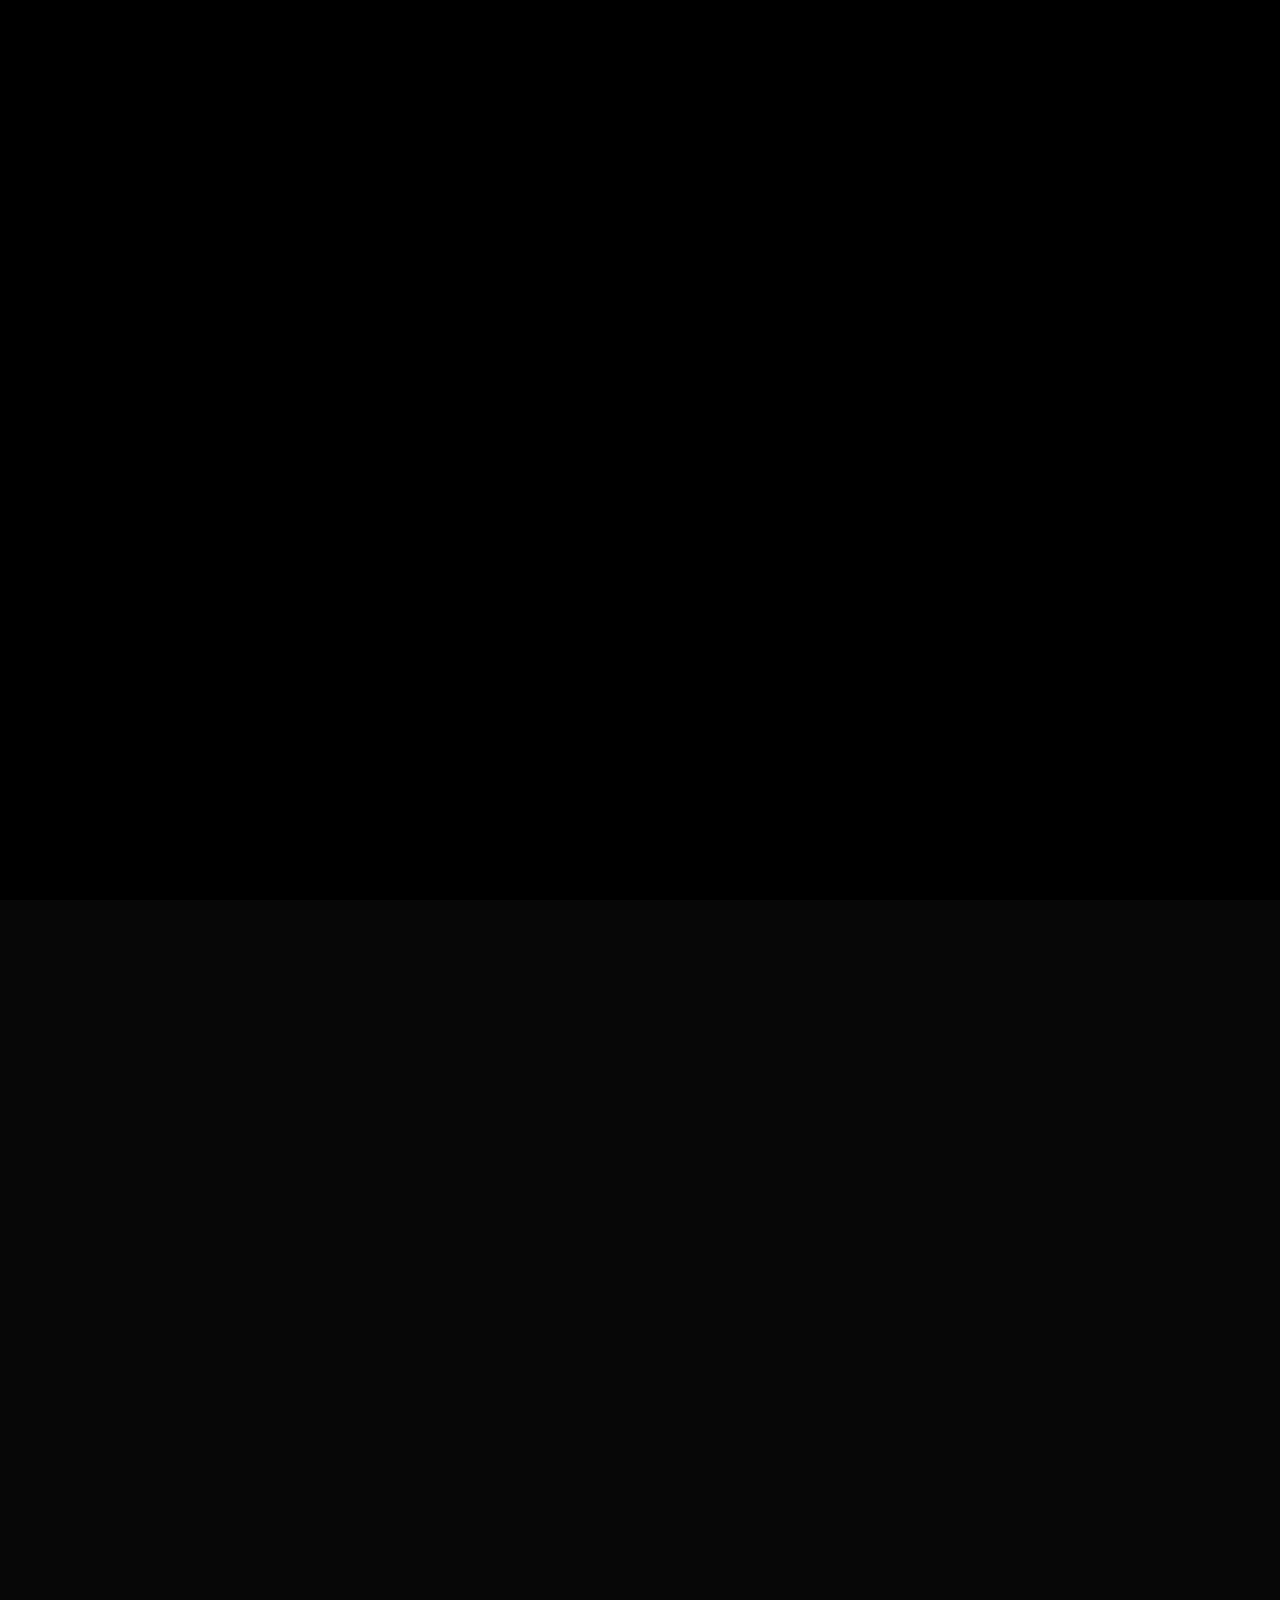
==== index.html @ 519dfe61 "Files Upload" ====
<!DOCTYPE html>
<html lang="en">

<head>
    <!-- META -->
    <meta charset="utf-8">
    <meta http-equiv="X-UA-Compatible" content="IE=edge">
    <meta name="viewport" content="width=device-width, initial-scale=1">
    <meta name="description" content="Wize - Creative Portfolio Showcase Template">
    <meta name="keywords" content="personal, portfolio new, html, one page, bootstrap, new html template, design, creative, onepage, clean, modern">
    <meta name="author" content="Tanvir Hossain">
    <!-- PAGE TITLE -->
    <title>Wize - Creative Personal Portfolio</title>
    <!-- FAVICON ICON -->
    <link rel="shortcut icon" href="assets/images/favicon.png" type="image/x-icon" />
    <!-- ALL GOOGLE FONTS -->
    <link rel="preconnect" href="https://fonts.googleapis.com">
    <link rel="preconnect" href="https://fonts.gstatic.com" crossorigin>
    <link href="https://fonts.googleapis.com/css2?family=DM+Sans:ital,opsz,wght@0,9..40,100..1000;1,9..40,100..1000&display=swap" rel="stylesheet">
    <!-- BOOTSTRAP CSS -->
    <link rel="stylesheet" href="assets/css/bootstrap.min.css" />
    <!-- FONT AWESOME CSS -->
    <link rel="stylesheet" href="assets/fonts/remixicon.css" />
    <!-- MAGNIFIC CSS -->
    <link rel="stylesheet" href="assets/css/magnific-popup.css">
    <!-- NICE SELECT CSS -->
    <link rel="stylesheet" href="assets/css/nice-select.min.css" />
    <!-- ANIMATE CSS -->
    <link rel="stylesheet" href="assets/css/animate.min.css" />
    <!-- SLICK CSS -->
    <link rel="stylesheet" href="assets/css/slick.min.css" />
    <!-- SPACING CSS -->
    <link rel="stylesheet" href="assets/css/spacing.css" />
    <!-- MAIN STYLE CSS -->
    <link rel="stylesheet" href="assets/css/style.css" />
    <!-- RESPONSIVE CSS -->
    <link rel="stylesheet" href="assets/css/responsive.css">
    <!-- HTML5 shim and Respond.js IE8 support of HTML5 elements and media queries -->
    <!-- WARNING: Respond.js doesn't work if you view the page via file:// -->
    <!--[if lt IE 9]>
      <script src="https://oss.maxcdn.com/html5shiv/3.7.2/html5shiv.min.js"></script>
      <script src="https://oss.maxcdn.com/respond/1.4.2/respond.min.js"></script>
    <![endif]-->
</head>

<body>
    <!-- START PRELOADER AREA-->
    <div class="preloader">
        <svg viewbox="0 0 1000 1000" preserveaspectratio="none">
            <path id="preloaderSvg" d="M0,1005S175,995,500,995s500,5,500,5V0H0Z"></path>
        </svg>
        <div class="preloader-heading">
            <div class="load-text">
                <span>L</span>
                <span>o</span>
                <span>a</span>
                <span>d</span>
                <span>i</span>
                <span>n</span>
                <span>g</span>
            </div>
        </div>
    </div>
    <!-- END PRELOADER AREA -->
    <!-- START MAGIC CURSOR AND BALL AREA-->
    <div id="magic-cursor">
        <div id="ball"></div>
    </div>
    <div id="magic-cursor">
        <div id="ball"></div>
    </div>
    <!-- / END MAGIC CURSOR AND BALL AREA-->
    <!-- START MENU DESIGN AREA -->
    <header class="main-header">
        <div class="header-upper">
            <div class="container">
                <div class="header-inner d-flex align-items-center">
                    <!-- START LOGO DESIGN AREA -->
                    <div class="logo-outer">
                        <div class="logo">
                            <a href="index.html"><img src="assets/images/logos/logo.png" alt="Logo" title="Logo" /></a>
                        </div>
                    </div>
                    <!-- / END LOGO DESIGN AREA -->
                    <!-- START NAV DESIGN AREA -->
                    <div class="nav-outer clearfix mx-auto">
                        <!-- Main Menu -->
                        <nav class="main-menu navbar-expand-lg">
                            <div class="navbar-header">
                                <div class="mobile-logo">
                                    <a href="index.html">
                                        <img src="assets/images/logos/logo.png" alt="Logo" title="Logo" />
                                    </a>
                                </div>
                                <!-- Toggle Button -->
                                <button type="button" class="navbar-toggle" data-bs-toggle="collapse" data-bs-target=".navbar-collapse">
                                    <span class="icon-bar"></span>
                                    <span class="icon-bar"></span>
                                    <span class="icon-bar"></span>
                                </button>
                            </div>
                            <div class="navbar-collapse collapse">
                                <ul class="navigation clearfix">
                                    <li><a class="nav-link-click" href="index.html">Home</a></li>
                                    <li><a class="nav-link-click" href="about.html">about</a></li>
                                    <li><a class="nav-link-click" href="projects.html">Projects</a></li>
                                    <li><a class="nav-link-click" href="blog.html">blog</a></li>
                                    <li><a class="nav-link-click" href="contact.html">Contact</a></li>
                                </ul>
                            </div>
                        </nav>
                        <!-- / END NAV DESIGN AREA -->
                    </div>
                    <div class="about-social text-center">
                        <ul>
                            <li><a href=""><i class="ri-facebook-circle-fill"></i></a></li>
                            <li><a href=""><i class="ri-twitter-x-line"></i></a></li>
                            <li><a href=""><i class="ri-linkedin-fill"></i></a></li>
                            <li><a href=""><i class="ri-github-line"></i></a></li>
                        </ul>
                    </div>
                </div>
            </div>
        </div>
    </header>
    <!-- / END MENU DESIGN AREA -->
    <!-- START MENU DESIGN AREA -->
    <div id="smooth-wrapper">
        <div id="smooth-content">
            <main class="main-bg o-hidden">
                <!-- START HEADER DESIGN AREA -->
                <section id="home" class="main-hero-area">
                    <div class="container">
                        <div class="row align-items-center">
                            <div class="col-lg-4">
                                <div class="glitch">
                                    <img src="assets/images/about/me.jpg" alt="About Me" />
                                    <div class="glitch__layers">
                                        <div class="glitch__layer"></div>
                                        <div class="glitch__layer"></div>
                                        <div class="glitch__layer"></div>
                                    </div>
                                </div>
                            </div>
                            <div class="col-lg-8">
                                <!-- START HERO DESIGN AREA -->
                                <div class="hero-content wow fadeInUp delay-0-2s">
                                    <h1>I am product designer, indie maker, and digital nomad living in internet.</h1>
                                    <h2>Hi, i'm Stefeny i'm a freelance product designer with 12+ years of experience focusing on app interfaces. </h2>
                                    <div class="hero-btns">
                                        <a href="contact.html" class="theme-btn">Download CV <i class="ri-download-line"></i></a>
                                    </div>
                                </div>
                                <!-- / END HERO DESIGN AREA -->
                            </div>
                        </div>
                    </div>
                </section>
                <!-- / END HEADER DESIGN AREA -->
                <!-- START PORTFOLIO DESIGN AREA -->
                <div class="projects-area" id="portfolio">
                    <div class="custom-icon">
                        <img src="assets/images/custom/work-scribble.svg" alt="custom">
                    </div>
                    <div class="container-fluid">
                        <div class="row g-4 portfolio-grid">
                            <!-- START SINGLE PORTFOLIO DESIGN AREA -->
                            <div class="col-md-6 col-xl-6 portfolio-item category-1">
                                <a href="assets/images/projects/work1.jpg" class="work-popup">
                                    <div class="portfolio-box">
                                        <!-- Image -->
                                        <img src="assets/images/projects/work1.jpg" alt="" data-rjs="2">
                                        <!-- Category -->
                                        <span class="portfolio-category">Branding</span>
                                        <!-- Caption -->
                                        <div class="portfolio-caption">
                                            <h1>Glasses of Cocktail</h1>
                                        </div>
                                    </div>
                                </a>
                            </div>
                            <!-- // END SINGLE PORTFOLIO DESIGN AREA -->
                            <!-- START SINGLE PORTFOLIO DESIGN AREA -->
                            <div class="col-md-6 col-xl-6 portfolio-item category-2">
                                <a href="single-project.html">
                                    <div class="portfolio-box">
                                        <!-- Image -->
                                        <img src="assets/images/projects/work2.jpg" alt="" data-rjs="2">
                                        <!-- Category -->
                                        <span class="portfolio-category">Mockup</span>
                                        <!-- Caption -->
                                        <div class="portfolio-caption">
                                            <h1>A Branch with Flowers</h1>
                                        </div>
                                    </div>
                                </a>
                            </div>
                            <!-- // END SINGLE PORTFOLIO DESIGN AREA -->
                            <!-- START SINGLE PORTFOLIO DESIGN AREA -->
                            <div class="col-md-6 col-xl-4 portfolio-item category-2">
                                <a href="https://www.youtube.com/watch?v=qZEPs3vmYB4" class="popup-youtube">
                                    <div class="portfolio-box">
                                        <!-- Image -->
                                        <img src="assets/images/projects/work3.jpg" alt="" data-rjs="2">
                                        <!-- Category -->
                                        <span class="portfolio-category">Video</span>
                                        <!-- Caption -->
                                        <div class="portfolio-caption">
                                            <h1>Orange Rose Flower</h1>
                                        </div>
                                    </div>
                                </a>
                            </div>
                            <!-- // END SINGLE PORTFOLIO DESIGN AREA -->
                            <!-- START SINGLE PORTFOLIO DESIGN AREA -->
                            <div class="col-md-6 col-xl-4 portfolio-item category-1">
                                <a href="assets/images/projects/work4.jpg" class="work-popup">
                                    <div class="portfolio-box">
                                        <!-- Image -->
                                        <img src="assets/images/projects/work4.jpg" alt="" data-rjs="2">
                                        <!-- Category -->
                                        <span class="portfolio-category">Branding</span>
                                        <!-- Caption -->
                                        <div class="portfolio-caption">
                                            <h1>Green Plant on a Desk</h1>
                                        </div>
                                    </div>
                                </a>
                            </div>
                            <!-- // END SINGLE PORTFOLIO DESIGN AREA -->
                            <!-- START SINGLE PORTFOLIO DESIGN AREA -->
                            <div class="col-md-6 col-xl-4 portfolio-item category-2">
                                <a href="assets/images/projects/work5.jpg" class="work-popup">
                                    <div class="portfolio-box">
                                        <!-- Image -->
                                        <img src="assets/images/projects/work5.jpg" alt="" data-rjs="2">
                                        <!-- Category -->
                                        <span class="portfolio-category">Mockup</span>
                                        <!-- Caption -->
                                        <div class="portfolio-caption">
                                            <h1>Orange Rose Flower</h1>
                                        </div>
                                    </div>
                                </a>
                            </div>
                            <!-- // END SINGLE PORTFOLIO DESIGN AREA -->
                        </div>
                    </div>
                </div>
                <!-- // END PORTFOLIO DESIGN AREA -->
                <!-- START COMPANY DESIGN AREA -->
                <div class="company-design-area">
                    <div class="container">
                        <div class="row">
                            <div class="col-lg-12">
                                <h2>Company I Worked With</h2>
                                <div class="company-list">
                                    <div class="scroller" data-direction="left" data-speed="slow">
                                        <div class="scroller__inner">
                                            <img src="assets/images/client-logos/partner1.png" alt="" />
                                            <img src="assets/images/client-logos/partner2.png" alt="" />
                                            <img src="assets/images/client-logos/partner3.png" alt="" />
                                            <img src="assets/images/client-logos/partner4.png" alt="" />
                                            <img src="assets/images/client-logos/partner5.png" alt="" />
                                            <img src="assets/images/client-logos/partner1.png" alt="" />
                                        </div>
                                    </div>
                                </div>
                            </div>
                        </div>
                    </div>
                </div>
                <!-- // END COMPANY DESIGN AREA -->
                <!-- START CALL TO ACTION DESIGN AREA -->
                <section class="call-to-action-area">
                    <div class="container">
                        <div class="row">
                            <!-- START ABOUT TEXT DESIGN AREA -->
                            <div class="col-lg-12">
                                <div class="call-to-action-part wow fadeInUp delay-0-2s text-center">
                                    <h2>Are You Ready to kickstart your project?</h2>
                                    <p>Reach out and let's make it happen ✨. I'm also available for full-time or Part-time opportunities to push the boundaries of design and deliver exceptional work.</p>
                                    <div class="hero-btns">
                                        <a href="contact.html" class="theme-btn call-to-action-button">Let's Talk <i class="ri-download-line"></i></a>
                                    </div>
                                </div>
                            </div>
                            <!-- / END ABOUT TEXT DESIGN AREA -->
                        </div>
                    </div>
                </section>
                <!--  // END CALL TO ACTION DESIGN AREA -->
                <!-- START FOOTER DESIGN AREA -->
                <footer class="main-footer">
                    <div class="footer-bottom pt-50 pb-40">
                        <div class="container">
                            <div class="row">
                                <div class="col-lg-12 text-center">
                                    <div class="copyright-text">
                                        <p>
                                            &copy;Copyright <a href="index.html">Wize</a> All
                                            Rights Reserved.
                                        </p>
                                    </div>
                                </div>
                            </div>
                        </div>
                    </div>
                </footer>
            </main>
        </div>
    </div>
    <!-- / END FOOTER DESIGN AREA -->
    <!-- START SCROOL UP DESIGN AREA -->
    <div class="progress-wrap cursor-pointer">
        <i class="ri-arrow-up-s-line"></i>
        <svg class="progress-circle svg-content" width="100%" height="100%" viewBox="-1 -1 102 102">
            <path d="M50,1 a49,49 0 0,1 0,98 a49,49 0 0,1 0,-98" />
        </svg>
    </div>
    <!-- / END SCROOL UP DESIGN AREA -->
    <!-- JQUERY JS -->
    <script src="assets/js/jquery-3.6.0.min.js"></script>
    <!-- BOOTSTRAP JS-->
    <script src="assets/js/bootstrap.min.js"></script>
    <!-- APPEAR JS -->
    <script src="assets/js/appear.min.js"></script>
    <!-- MAGNIFICANT JS -->
    <script src="assets/js/jquery.magnific-popup.min.js"></script>
    <!-- SLICK JS-->
    <script src="assets/js/slick.min.js"></script>
    <!-- GSAP AND LOCOMOTIV JS-->
    <script src="assets/js/gsap.min.js"></script>
    <script src="assets/js/ScrollSmoother.min.js"></script>
    <script src="assets/js/ScrollTrigger.min.js"></script>
    <script src="assets/js/smoother-script.js"></script>
    <!-- NICE SELECT JS-->
    <script src="assets/js/jquery.nice-select.min.js"></script>
    <!-- IMAGE LOADER JS-->
    <script src="assets/js/imagesloaded.pkgd.min.js"></script>
    <!-- ISOTOPE JS-->
    <script src="assets/js/isotope.pkgd.min.js"></script>
    <!--  WOW ANIMATION JS-->
    <script src="assets/js/wow.min.js"></script>
    <!-- SCRIPT JS-->
    <script src="assets/js/script.js"></script>
</body>

</html>
---- assets/css/spacing.css ----
/*
* ----------------------------------------------------------------------------------------
Author       : Hridoy
Template Name: Liam - Creative Portfolio Showcase Template
Version      : 1.0                                          
* ----------------------------------------------------------------------------------------
*/
/*
* ----------------------------------------------------------------------------------------
*PADDING MARGIN
* ----------------------------------------------------------------------------------------
*/
.p-5 {
    padding: 5px !important;
}

.p-10 {
    padding: 10px;
}

.p-15 {
    padding: 15px;
}

.p-20 {
    padding: 20px;
}

.p-25 {
    padding: 25px;
}

.p-30 {
    padding: 30px;
}

.p-35 {
    padding: 35px;
}

.p-40 {
    padding: 40px;
}

.p-45 {
    padding: 45px;
}

.p-50 {
    padding: 50px;
}

.p-55 {
    padding: 55px;
}

.p-60 {
    padding: 60px;
}

.p-65 {
    padding: 65px;
}

.p-70 {
    padding: 70px;
}

.p-75 {
    padding: 75px;
}

.p-80 {
    padding: 80px;
}

.p-85 {
    padding: 85px;
}

.p-90 {
    padding: 90px;
}

.p-95 {
    padding: 95px;
}

.p-100 {
    padding: 100px;
}

.p-105 {
    padding: 105px;
}

.p-110 {
    padding: 110px;
}

.p-115 {
    padding: 115px;
}

.p-120 {
    padding: 120px;
}

.p-125 {
    padding: 125px;
}

.p-130 {
    padding: 130px;
}

.p-135 {
    padding: 135px;
}

.p-140 {
    padding: 140px;
}

.p-145 {
    padding: 145px;
}

.p-150 {
    padding: 150px;
}

.p-155 {
    padding: 155px;
}

.p-160 {
    padding: 160px;
}

.p-165 {
    padding: 165px;
}

.p-170 {
    padding: 170px;
}

.p-175 {
    padding: 175px;
}

.p-180 {
    padding: 180px;
}

.p-185 {
    padding: 185px;
}

.p-190 {
    padding: 190px;
}

.p-195 {
    padding: 195px;
}

.p-200 {
    padding: 200px;
}

.p-205 {
    padding: 205px;
}

.p-210 {
    padding: 210px;
}

.p-215 {
    padding: 215px;
}

.p-220 {
    padding: 220px;
}

.p-225 {
    padding: 225px;
}

.p-230 {
    padding: 230px;
}

.p-235 {
    padding: 235px;
}

.p-240 {
    padding: 240px;
}

.p-245 {
    padding: 245px;
}

.p-250 {
    padding: 250px;
}

/* Padding Top */
.pt-5,
.py-5 {
    padding-top: 5px !important;
}

.pt-10,
.py-10 {
    padding-top: 10px;
}

.pt-15,
.py-15 {
    padding-top: 15px;
}

.pt-20,
.py-20 {
    padding-top: 20px;
}

.pt-25,
.py-25 {
    padding-top: 25px;
}

.pt-30,
.py-30 {
    padding-top: 30px;
}

.pt-35,
.py-35 {
    padding-top: 35px;
}

.pt-40,
.py-40 {
    padding-top: 40px;
}

.pt-45,
.py-45 {
    padding-top: 45px;
}

.pt-50,
.py-50 {
    padding-top: 50px;
}

.pt-55,
.py-55 {
    padding-top: 55px;
}

.pt-60,
.py-60 {
    padding-top: 60px;
}

.pt-65,
.py-65 {
    padding-top: 65px;
}

.pt-70,
.py-70 {
    padding-top: 70px;
}

.pt-75,
.py-75 {
    padding-top: 75px;
}

.pt-80,
.py-80 {
    padding-top: 80px;
}

.pt-85,
.py-85 {
    padding-top: 85px;
}

.pt-90,
.py-90 {
    padding-top: 90px;
}

.pt-95,
.py-95 {
    padding-top: 95px;
}

.pt-100,
.py-100 {
    padding-top: 100px;
}

.pt-105,
.py-105 {
    padding-top: 105px;
}

.pt-110,
.py-110 {
    padding-top: 110px;
}

.pt-115,
.py-115 {
    padding-top: 115px;
}

.pt-120,
.py-120 {
    padding-top: 120px;
}

.pt-125,
.py-125 {
    padding-top: 125px;
}

.pt-130,
.py-130 {
    padding-top: 130px;
}

.pt-135,
.py-135 {
    padding-top: 135px;
}

.pt-140,
.py-140 {
    padding-top: 140px;
}

.pt-145,
.py-145 {
    padding-top: 145px;
}

.pt-150,
.py-150 {
    padding-top: 150px;
}

.pt-155,
.py-155 {
    padding-top: 155px;
}

.pt-160,
.py-160 {
    padding-top: 160px;
}

.pt-165,
.py-165 {
    padding-top: 165px;
}

.pt-170,
.py-170 {
    padding-top: 170px;
}

.pt-175,
.py-175 {
    padding-top: 175px;
}

.pt-180,
.py-180 {
    padding-top: 180px;
}

.pt-185,
.py-185 {
    padding-top: 185px;
}

.pt-190,
.py-190 {
    padding-top: 190px;
}

.pt-195,
.py-195 {
    padding-top: 195px;
}

.pt-200,
.py-200 {
    padding-top: 200px;
}

.pt-205,
.py-205 {
    padding-top: 205px;
}

.pt-210,
.py-210 {
    padding-top: 210px;
}

.pt-215,
.py-215 {
    padding-top: 215px;
}

.pt-220,
.py-220 {
    padding-top: 220px;
}

.pt-225,
.py-225 {
    padding-top: 225px;
}

.pt-230,
.py-230 {
    padding-top: 230px;
}

.pt-235,
.py-235 {
    padding-top: 235px;
}

.pt-240,
.py-240 {
    padding-top: 240px;
}

.pt-245,
.py-245 {
    padding-top: 245px;
}

.pt-250,
.py-250 {
    padding-top: 250px;
}

/* Padding Bottom */
.pb-5,
.py-5 {
    padding-bottom: 5px !important;
}

.pb-10,
.py-10 {
    padding-bottom: 10px;
}

.pb-15,
.py-15 {
    padding-bottom: 15px;
}

.pb-20,
.py-20 {
    padding-bottom: 20px;
}

.pb-25,
.py-25 {
    padding-bottom: 25px;
}

.pb-30,
.py-30 {
    padding-bottom: 30px;
}

.pb-35,
.py-35 {
    padding-bottom: 35px;
}

.pb-40,
.py-40 {
    padding-bottom: 40px;
}

.pb-45,
.py-45 {
    padding-bottom: 45px;
}

.pb-50,
.py-50 {
    padding-bottom: 50px;
}

.pb-55,
.py-55 {
    padding-bottom: 55px;
}

.pb-60,
.py-60 {
    padding-bottom: 60px;
}

.pb-65,
.py-65 {
    padding-bottom: 65px;
}

.pb-70,
.py-70 {
    padding-bottom: 70px;
}

.pb-75,
.py-75 {
    padding-bottom: 75px;
}

.pb-80,
.py-80 {
    padding-bottom: 80px;
}

.pb-85,
.py-85 {
    padding-bottom: 85px;
}

.pb-90,
.py-90 {
    padding-bottom: 90px;
}

.pb-95,
.py-95 {
    padding-bottom: 95px;
}

.pb-100,
.py-100 {
    padding-bottom: 100px;
}

.pb-105,
.py-105 {
    padding-bottom: 105px;
}

.pb-110,
.py-110 {
    padding-bottom: 110px;
}

.pb-115,
.py-115 {
    padding-bottom: 115px;
}

.pb-120,
.py-120 {
    padding-bottom: 120px;
}

.pb-125,
.py-125 {
    padding-bottom: 125px;
}

.pb-130,
.py-130 {
    padding-bottom: 130px;
}

.pb-135,
.py-135 {
    padding-bottom: 135px;
}

.pb-140,
.py-140 {
    padding-bottom: 140px;
}

.pb-145,
.py-145 {
    padding-bottom: 145px;
}

.pb-150,
.py-150 {
    padding-bottom: 150px;
}

.pb-155,
.py-155 {
    padding-bottom: 155px;
}

.pb-160,
.py-160 {
    padding-bottom: 160px;
}

.pb-165,
.py-165 {
    padding-bottom: 165px;
}

.pb-170,
.py-170 {
    padding-bottom: 170px;
}

.pb-175,
.py-175 {
    padding-bottom: 175px;
}

.pb-180,
.py-180 {
    padding-bottom: 180px;
}

.pb-185,
.py-185 {
    padding-bottom: 185px;
}

.pb-190,
.py-190 {
    padding-bottom: 190px;
}

.pb-195,
.py-195 {
    padding-bottom: 195px;
}

.pb-200,
.py-200 {
    padding-bottom: 200px;
}

.pb-205,
.py-205 {
    padding-bottom: 205px;
}

.pb-210,
.py-210 {
    padding-bottom: 210px;
}

.pb-215,
.py-215 {
    padding-bottom: 215px;
}

.pb-220,
.py-220 {
    padding-bottom: 220px;
}

.pb-225,
.py-225 {
    padding-bottom: 225px;
}

.pb-230,
.py-230 {
    padding-bottom: 230px;
}

.pb-235,
.py-235 {
    padding-bottom: 235px;
}

.pb-240,
.py-240 {
    padding-bottom: 240px;
}

.pb-245,
.py-245 {
    padding-bottom: 245px;
}

.pb-250,
.py-250 {
    padding-bottom: 250px;
}

/* Margin Around */
.m-5 {
    margin: 5px !important;
}

.m-10 {
    margin: 10px;
}

.m-15 {
    margin: 15px;
}

.m-20 {
    margin: 20px;
}

.m-25 {
    margin: 25px;
}

.m-30 {
    margin: 30px;
}

.m-35 {
    margin: 35px;
}

.m-40 {
    margin: 40px;
}

.m-45 {
    margin: 45px;
}

.m-50 {
    margin: 50px;
}

.m-55 {
    margin: 55px;
}

.m-60 {
    margin: 60px;
}

.m-65 {
    margin: 65px;
}

.m-70 {
    margin: 70px;
}

.m-75 {
    margin: 75px;
}

.m-80 {
    margin: 80px;
}

.m-85 {
    margin: 85px;
}

.m-90 {
    margin: 90px;
}

.m-95 {
    margin: 95px;
}

.m-100 {
    margin: 100px;
}

.m-105 {
    margin: 105px;
}

.m-110 {
    margin: 110px;
}

.m-115 {
    margin: 115px;
}

.m-120 {
    margin: 120px;
}

.m-125 {
    margin: 125px;
}

.m-130 {
    margin: 130px;
}

.m-135 {
    margin: 135px;
}

.m-140 {
    margin: 140px;
}

.m-145 {
    margin: 145px;
}

.m-150 {
    margin: 150px;
}

.m-155 {
    margin: 155px;
}

.m-160 {
    margin: 160px;
}

.m-165 {
    margin: 165px;
}

.m-170 {
    margin: 170px;
}

.m-175 {
    margin: 175px;
}

.m-180 {
    margin: 180px;
}

.m-185 {
    margin: 185px;
}

.m-190 {
    margin: 190px;
}

.m-195 {
    margin: 195px;
}

.m-200 {
    margin: 200px;
}

.m-205 {
    margin: 205px;
}

.m-210 {
    margin: 210px;
}

.m-215 {
    margin: 215px;
}

.m-220 {
    margin: 220px;
}

.m-225 {
    margin: 225px;
}

.m-230 {
    margin: 230px;
}

.m-235 {
    margin: 235px;
}

.m-240 {
    margin: 240px;
}

.m-245 {
    margin: 245px;
}

.m-250 {
    margin: 250px;
}

/* Margin Top */
.mt-5,
.my-5 {
    margin-top: 5px !important;
}

.mt-10,
.my-10 {
    margin-top: 10px;
}

.mt-15,
.my-15 {
    margin-top: 15px;
}

.mt-20,
.my-20 {
    margin-top: 20px;
}

.mt-25,
.my-25 {
    margin-top: 25px;
}

.mt-30,
.my-30 {
    margin-top: 30px;
}

.mt-35,
.my-35 {
    margin-top: 35px;
}

.mt-40,
.my-40 {
    margin-top: 40px;
}

.mt-45,
.my-45 {
    margin-top: 45px;
}

.mt-50,
.my-50 {
    margin-top: 50px;
}

.mt-55,
.my-55 {
    margin-top: 55px;
}

.mt-60,
.my-60 {
    margin-top: 60px;
}

.mt-65,
.my-65 {
    margin-top: 65px;
}

.mt-70,
.my-70 {
    margin-top: 70px;
}

.mt-75,
.my-75 {
    margin-top: 75px;
}

.mt-80,
.my-80 {
    margin-top: 80px;
}

.mt-85,
.my-85 {
    margin-top: 85px;
}

.mt-90,
.my-90 {
    margin-top: 90px;
}

.mt-95,
.my-95 {
    margin-top: 95px;
}

.mt-100,
.my-100 {
    margin-top: 100px;
}

.mt-105,
.my-105 {
    margin-top: 105px;
}

.mt-110,
.my-110 {
    margin-top: 110px;
}

.mt-115,
.my-115 {
    margin-top: 115px;
}

.mt-120,
.my-120 {
    margin-top: 120px;
}

.mt-125,
.my-125 {
    margin-top: 125px;
}

.mt-130,
.my-130 {
    margin-top: 130px;
}

.mt-135,
.my-135 {
    margin-top: 135px;
}

.mt-140,
.my-140 {
    margin-top: 140px;
}

.mt-145,
.my-145 {
    margin-top: 145px;
}

.mt-150,
.my-150 {
    margin-top: 150px;
}

.mt-155,
.my-155 {
    margin-top: 155px;
}

.mt-160,
.my-160 {
    margin-top: 160px;
}

.mt-165,
.my-165 {
    margin-top: 165px;
}

.mt-170,
.my-170 {
    margin-top: 170px;
}

.mt-175,
.my-175 {
    margin-top: 175px;
}

.mt-180,
.my-180 {
    margin-top: 180px;
}

.mt-185,
.my-185 {
    margin-top: 185px;
}

.mt-190,
.my-190 {
    margin-top: 190px;
}

.mt-195,
.my-195 {
    margin-top: 195px;
}

.mt-200,
.my-200 {
    margin-top: 200px;
}

.mt-205,
.my-205 {
    margin-top: 205px;
}

.mt-210,
.my-210 {
    margin-top: 210px;
}

.mt-215,
.my-215 {
    margin-top: 215px;
}

.mt-220,
.my-220 {
    margin-top: 220px;
}

.mt-225,
.my-225 {
    margin-top: 225px;
}

.mt-230,
.my-230 {
    margin-top: 230px;
}

.mt-235,
.my-235 {
    margin-top: 235px;
}

.mt-240,
.my-240 {
    margin-top: 240px;
}

.mt-245,
.my-245 {
    margin-top: 245px;
}

.mt-250,
.my-250 {
    margin-top: 250px;
}

/* Margin Bottom */
.mb-5,
.my-5 {
    margin-bottom: 5px !important;
}

.mb-10,
.my-10 {
    margin-bottom: 10px;
}

.mb-15,
.my-15 {
    margin-bottom: 15px;
}

.mb-20,
.my-20 {
    margin-bottom: 20px;
}

.mb-25,
.my-25 {
    margin-bottom: 25px;
}

.mb-30,
.my-30 {
    margin-bottom: 30px;
}

.mb-35,
.my-35 {
    margin-bottom: 35px;
}

.mb-40,
.my-40 {
    margin-bottom: 40px;
}

.mb-45,
.my-45 {
    margin-bottom: 45px;
}

.mb-50,
.my-50 {
    margin-bottom: 50px;
}

.mb-55,
.my-55 {
    margin-bottom: 55px;
}

.mb-60,
.my-60 {
    margin-bottom: 60px;
}

.mb-65,
.my-65 {
    margin-bottom: 65px;
}

.mb-70,
.my-70 {
    margin-bottom: 70px;
}

.mb-75,
.my-75 {
    margin-bottom: 75px;
}

.mb-80,
.my-80 {
    margin-bottom: 80px;
}

.mb-85,
.my-85 {
    margin-bottom: 85px;
}

.mb-90,
.my-90 {
    margin-bottom: 90px;
}

.mb-95,
.my-95 {
    margin-bottom: 95px;
}

.mb-100,
.my-100 {
    margin-bottom: 100px;
}

.mb-105,
.my-105 {
    margin-bottom: 105px;
}

.mb-110,
.my-110 {
    margin-bottom: 110px;
}

.mb-115,
.my-115 {
    margin-bottom: 115px;
}

.mb-120,
.my-120 {
    margin-bottom: 120px;
}

.mb-125,
.my-125 {
    margin-bottom: 125px;
}

.mb-130,
.my-130 {
    margin-bottom: 130px;
}

.mb-135,
.my-135 {
    margin-bottom: 135px;
}

.mb-140,
.my-140 {
    margin-bottom: 140px;
}

.mb-145,
.my-145 {
    margin-bottom: 145px;
}

.mb-150,
.my-150 {
    margin-bottom: 150px;
}

.mb-155,
.my-155 {
    margin-bottom: 155px;
}

.mb-160,
.my-160 {
    margin-bottom: 160px;
}

.mb-165,
.my-165 {
    margin-bottom: 165px;
}

.mb-170,
.my-170 {
    margin-bottom: 170px;
}

.mb-175,
.my-175 {
    margin-bottom: 175px;
}

.mb-180,
.my-180 {
    margin-bottom: 180px;
}

.mb-185,
.my-185 {
    margin-bottom: 185px;
}

.mb-190,
.my-190 {
    margin-bottom: 190px;
}

.mb-195,
.my-195 {
    margin-bottom: 195px;
}

.mb-200,
.my-200 {
    margin-bottom: 200px;
}

.mb-205,
.my-205 {
    margin-bottom: 205px;
}

.mb-210,
.my-210 {
    margin-bottom: 210px;
}

.mb-215,
.my-215 {
    margin-bottom: 215px;
}

.mb-220,
.my-220 {
    margin-bottom: 220px;
}

.mb-225,
.my-225 {
    margin-bottom: 225px;
}

.mb-230,
.my-230 {
    margin-bottom: 230px;
}

.mb-235,
.my-235 {
    margin-bottom: 235px;
}

.mb-240,
.my-240 {
    margin-bottom: 240px;
}

.mb-245,
.my-245 {
    margin-bottom: 245px;
}

.mb-250,
.my-250 {
    margin-bottom: 250px;
}

/* Responsive Padding Margin */
@media only screen and (max-width: 991px) {

    /* Padding Around */
    .rp-0 {
        padding: 0px !important;
    }

    .rp-5 {
        padding: 5px !important;
    }

    .rp-10 {
        padding: 10px;
    }

    .rp-15 {
        padding: 15px;
    }

    .rp-20 {
        padding: 20px;
    }

    .rp-25 {
        padding: 25px;
    }

    .rp-30 {
        padding: 30px;
    }

    .rp-35 {
        padding: 35px;
    }

    .rp-40 {
        padding: 40px;
    }

    .rp-45 {
        padding: 45px;
    }

    .rp-50 {
        padding: 50px;
    }

    .rp-55 {
        padding: 55px;
    }

    .rp-60 {
        padding: 60px;
    }

    .rp-65 {
        padding: 65px;
    }

    .rp-70 {
        padding: 70px;
    }

    .rp-75 {
        padding: 75px;
    }

    .rp-80 {
        padding: 80px;
    }

    .rp-85 {
        padding: 85px;
    }

    .rp-90 {
        padding: 90px;
    }

    .rp-95 {
        padding: 95px;
    }

    .rp-100 {
        padding: 100px;
    }

    .rp-105 {
        padding: 105px;
    }

    .rp-110 {
        padding: 110px;
    }

    .rp-115 {
        padding: 115px;
    }

    .rp-120 {
        padding: 120px;
    }

    .rp-125 {
        padding: 125px;
    }

    .rp-130 {
        padding: 130px;
    }

    .rp-135 {
        padding: 135px;
    }

    .rp-140 {
        padding: 140px;
    }

    .rp-145 {
        padding: 145px;
    }

    .rp-150 {
        padding: 150px;
    }

    /* Padding Top */
    .rpt-0,
    .rpy-0 {
        padding-top: 0px !important;
    }

    .rpt-5,
    .rpy-5 {
        padding-top: 5px !important;
    }

    .rpt-10,
    .rpy-10 {
        padding-top: 10px;
    }

    .rpt-15,
    .rpy-15 {
        padding-top: 15px;
    }

    .rpt-20,
    .rpy-20 {
        padding-top: 20px;
    }

    .rpt-25,
    .rpy-25 {
        padding-top: 25px;
    }

    .rpt-30,
    .rpy-30 {
        padding-top: 30px;
    }

    .rpt-35,
    .rpy-35 {
        padding-top: 35px;
    }

    .rpt-40,
    .rpy-40 {
        padding-top: 40px;
    }

    .rpt-45,
    .rpy-45 {
        padding-top: 45px;
    }

    .rpt-50,
    .rpy-50 {
        padding-top: 50px;
    }

    .rpt-55,
    .rpy-55 {
        padding-top: 55px;
    }

    .rpt-60,
    .rpy-60 {
        padding-top: 60px;
    }

    .rpt-65,
    .rpy-65 {
        padding-top: 65px;
    }

    .rpt-70,
    .rpy-70 {
        padding-top: 70px;
    }

    .rpt-75,
    .rpy-75 {
        padding-top: 75px;
    }

    .rpt-80,
    .rpy-80 {
        padding-top: 80px;
    }

    .rpt-85,
    .rpy-85 {
        padding-top: 85px;
    }

    .rpt-90,
    .rpy-90 {
        padding-top: 90px;
    }

    .rpt-95,
    .rpy-95 {
        padding-top: 95px;
    }

    .rpt-100,
    .rpy-100 {
        padding-top: 100px;
    }

    .rpt-105,
    .rpy-105 {
        padding-top: 105px;
    }

    .rpt-110,
    .rpy-110 {
        padding-top: 110px;
    }

    .rpt-115,
    .rpy-115 {
        padding-top: 115px;
    }

    .rpt-120,
    .rpy-120 {
        padding-top: 120px;
    }

    .rpt-125,
    .rpy-125 {
        padding-top: 125px;
    }

    .rpt-130,
    .rpy-130 {
        padding-top: 130px;
    }

    .rpt-135,
    .rpy-135 {
        padding-top: 135px;
    }

    .rpt-140,
    .rpy-140 {
        padding-top: 140px;
    }

    .rpt-145,
    .rpy-145 {
        padding-top: 145px;
    }

    .rpt-150,
    .rpy-150 {
        padding-top: 150px;
    }

    /* Padding Bottom */
    .rpb-0,
    .rpy-0 {
        padding-bottom: 0px !important;
    }

    .rpb-5,
    .rpy-5 {
        padding-bottom: 5px !important;
    }

    .rpb-10,
    .rpy-10 {
        padding-bottom: 10px;
    }

    .rpb-15,
    .rpy-15 {
        padding-bottom: 15px;
    }

    .rpb-20,
    .rpy-20 {
        padding-bottom: 20px;
    }

    .rpb-25,
    .rpy-25 {
        padding-bottom: 25px;
    }

    .rpb-30,
    .rpy-30 {
        padding-bottom: 30px;
    }

    .rpb-35,
    .rpy-35 {
        padding-bottom: 35px;
    }

    .rpb-40,
    .rpy-40 {
        padding-bottom: 40px;
    }

    .rpb-45,
    .rpy-45 {
        padding-bottom: 45px;
    }

    .rpb-50,
    .rpy-50 {
        padding-bottom: 50px;
    }

    .rpb-55,
    .rpy-55 {
        padding-bottom: 55px;
    }

    .rpb-60,
    .rpy-60 {
        padding-bottom: 60px;
    }

    .rpb-65,
    .rpy-65 {
        padding-bottom: 65px;
    }

    .rpb-70,
    .rpy-70 {
        padding-bottom: 70px;
    }

    .rpb-75,
    .rpy-75 {
        padding-bottom: 75px;
    }

    .rpb-80,
    .rpy-80 {
        padding-bottom: 80px;
    }

    .rpb-85,
    .rpy-85 {
        padding-bottom: 85px;
    }

    .rpb-90,
    .rpy-90 {
        padding-bottom: 90px;
    }

    .rpb-95,
    .rpy-95 {
        padding-bottom: 95px;
    }

    .rpb-100,
    .rpy-100 {
        padding-bottom: 100px;
    }

    .rpb-105,
    .rpy-105 {
        padding-bottom: 105px;
    }

    .rpb-110,
    .rpy-110 {
        padding-bottom: 110px;
    }

    .rpb-115,
    .rpy-115 {
        padding-bottom: 115px;
    }

    .rpb-120,
    .rpy-120 {
        padding-bottom: 120px;
    }

    .rpb-125,
    .rpy-125 {
        padding-bottom: 125px;
    }

    .rpb-130,
    .rpy-130 {
        padding-bottom: 130px;
    }

    .rpb-135,
    .rpy-135 {
        padding-bottom: 135px;
    }

    .rpb-140,
    .rpy-140 {
        padding-bottom: 140px;
    }

    .rpb-145,
    .rpy-145 {
        padding-bottom: 145px;
    }

    .rpb-150,
    .rpy-150 {
        padding-bottom: 150px;
    }

    /* Margin Around */
    .rm-0 {
        margin: 0px !important;
    }

    .rm-5 {
        margin: 5px !important;
    }

    .rm-10 {
        margin: 10px;
    }

    .rm-15 {
        margin: 15px;
    }

    .rm-20 {
        margin: 20px;
    }

    .rm-25 {
        margin: 25px;
    }

    .rm-30 {
        margin: 30px;
    }

    .rm-35 {
        margin: 35px;
    }

    .rm-40 {
        margin: 40px;
    }

    .rm-45 {
        margin: 45px;
    }

    .rm-50 {
        margin: 50px;
    }

    .rm-55 {
        margin: 55px;
    }

    .rm-60 {
        margin: 60px;
    }

    .rm-65 {
        margin: 65px;
    }

    .rm-70 {
        margin: 70px;
    }

    .rm-75 {
        margin: 75px;
    }

    .rm-80 {
        margin: 80px;
    }

    .rm-85 {
        margin: 85px;
    }

    .rm-90 {
        margin: 90px;
    }

    .rm-95 {
        margin: 95px;
    }

    .rm-100 {
        margin: 100px;
    }

    .rm-105 {
        margin: 105px;
    }

    .rm-110 {
        margin: 110px;
    }

    .rm-115 {
        margin: 115px;
    }

    .rm-120 {
        margin: 120px;
    }

    .rm-125 {
        margin: 125px;
    }

    .rm-130 {
        margin: 130px;
    }

    .rm-135 {
        margin: 135px;
    }

    .rm-140 {
        margin: 140px;
    }

    .rm-145 {
        margin: 145px;
    }

    .rm-150 {
        margin: 150px;
    }

    /* Margin Top */
    .rmt-0,
    .rmy-0 {
        margin-top: 0px !important;
    }

    .rmt-5,
    .rmy-5 {
        margin-top: 5px !important;
    }

    .rmt-10,
    .rmy-10 {
        margin-top: 10px;
    }

    .rmt-15,
    .rmy-15 {
        margin-top: 15px;
    }

    .rmt-20,
    .rmy-20 {
        margin-top: 20px;
    }

    .rmt-25,
    .rmy-25 {
        margin-top: 25px;
    }

    .rmt-30,
    .rmy-30 {
        margin-top: 30px;
    }

    .rmt-35,
    .rmy-35 {
        margin-top: 35px;
    }

    .rmt-40,
    .rmy-40 {
        margin-top: 40px;
    }

    .rmt-45,
    .rmy-45 {
        margin-top: 45px;
    }

    .rmt-50,
    .rmy-50 {
        margin-top: 50px;
    }

    .rmt-55,
    .rmy-55 {
        margin-top: 55px;
    }

    .rmt-60,
    .rmy-60 {
        margin-top: 60px;
    }

    .rmt-65,
    .rmy-65 {
        margin-top: 65px;
    }

    .rmt-70,
    .rmy-70 {
        margin-top: 70px;
    }

    .rmt-75,
    .rmy-75 {
        margin-top: 75px;
    }

    .rmt-80,
    .rmy-80 {
        margin-top: 80px;
    }

    .rmt-85,
    .rmy-85 {
        margin-top: 85px;
    }

    .rmt-90,
    .rmy-90 {
        margin-top: 90px;
    }

    .rmt-95,
    .rmy-95 {
        margin-top: 95px;
    }

    .rmt-100,
    .rmy-100 {
        margin-top: 100px;
    }

    .rmt-105,
    .rmy-105 {
        margin-top: 105px;
    }

    .rmt-110,
    .rmy-110 {
        margin-top: 110px;
    }

    .rmt-115,
    .rmy-115 {
        margin-top: 115px;
    }

    .rmt-120,
    .rmy-120 {
        margin-top: 120px;
    }

    .rmt-125,
    .rmy-125 {
        margin-top: 125px;
    }

    .rmt-130,
    .rmy-130 {
        margin-top: 130px;
    }

    .rmt-135,
    .rmy-135 {
        margin-top: 135px;
    }

    .rmt-140,
    .rmy-140 {
        margin-top: 140px;
    }

    .rmt-145,
    .rmy-145 {
        margin-top: 145px;
    }

    .rmt-150,
    .rmy-150 {
        margin-top: 150px;
    }

    /* Margin Bottom */
    .rmb-0,
    .rmy-0 {
        margin-bottom: 0px !important;
    }

    .rmb-5,
    .rmy-5 {
        margin-bottom: 5px !important;
    }

    .rmb-10,
    .rmy-10 {
        margin-bottom: 10px;
    }

    .rmb-15,
    .rmy-15 {
        margin-bottom: 15px;
    }

    .rmb-20,
    .rmy-20 {
        margin-bottom: 20px;
    }

    .rmb-25,
    .rmy-25 {
        margin-bottom: 25px;
    }

    .rmb-30,
    .rmy-30 {
        margin-bottom: 30px;
    }

    .rmb-35,
    .rmy-35 {
        margin-bottom: 35px;
    }

    .rmb-40,
    .rmy-40 {
        margin-bottom: 40px;
    }

    .rmb-45,
    .rmy-45 {
        margin-bottom: 45px;
    }

    .rmb-50,
    .rmy-50 {
        margin-bottom: 50px;
    }

    .rmb-55,
    .rmy-55 {
        margin-bottom: 55px;
    }

    .rmb-60,
    .rmy-60 {
        margin-bottom: 60px;
    }

    .rmb-65,
    .rmy-65 {
        margin-bottom: 65px;
    }

    .rmb-70,
    .rmy-70 {
        margin-bottom: 70px;
    }

    .rmb-75,
    .rmy-75 {
        margin-bottom: 75px;
    }

    .rmb-80,
    .rmy-80 {
        margin-bottom: 80px;
    }

    .rmb-85,
    .rmy-85 {
        margin-bottom: 85px;
    }

    .rmb-90,
    .rmy-90 {
        margin-bottom: 90px;
    }

    .rmb-95,
    .rmy-95 {
        margin-bottom: 95px;
    }

    .rmb-100,
    .rmy-100 {
        margin-bottom: 100px;
    }

    .rmb-105,
    .rmy-105 {
        margin-bottom: 105px;
    }

    .rmb-110,
    .rmy-110 {
        margin-bottom: 110px;
    }

    .rmb-115,
    .rmy-115 {
        margin-bottom: 115px;
    }

    .rmb-120,
    .rmy-120 {
        margin-bottom: 120px;
    }

    .rmb-125,
    .rmy-125 {
        margin-bottom: 125px;
    }

    .rmb-130,
    .rmy-130 {
        margin-bottom: 130px;
    }

    .rmb-135,
    .rmy-135 {
        margin-bottom: 135px;
    }

    .rmb-140,
    .rmy-140 {
        margin-bottom: 140px;
    }

    .rmb-145,
    .rmy-145 {
        margin-bottom: 145px;
    }

    .rmb-150,
    .rmy-150 {
        margin-bottom: 150px;
    }
}

/*******************************************************/
/***************** ## Custom Animation ****************/
/*******************************************************/
/* Animation Delay */
.delay-1-0s {
    -webkit-animation-delay: 1s;
    animation-delay: 1s;
}

.delay-2-0s {
    -webkit-animation-delay: 2s;
    animation-delay: 2s;
}

.delay-0-1s {
    -webkit-animation-delay: 0.1s;
    animation-delay: 0.1s;
}

.delay-0-2s {
    -webkit-animation-delay: 0.2s;
    animation-delay: 0.2s;
}

.delay-0-3s {
    -webkit-animation-delay: 0.3s;
    animation-delay: 0.3s;
}

.delay-0-4s {
    -webkit-animation-delay: 0.4s;
    animation-delay: 0.4s;
}

.delay-0-5s {
    -webkit-animation-delay: 0.5s;
    animation-delay: 0.5s;
}

.delay-0-6s {
    -webkit-animation-delay: 0.6s;
    animation-delay: 0.6s;
}

.delay-0-7s {
    -webkit-animation-delay: 0.7s;
    animation-delay: 0.7s;
}

.delay-0-8s {
    -webkit-animation-delay: 0.8s;
    animation-delay: 0.8s;
}

.delay-0-9s {
    -webkit-animation-delay: 0.9s;
    animation-delay: 0.9s;
}

.delay-1-1s {
    -webkit-animation-delay: 1.1s;
    animation-delay: 1.1s;
}

.delay-1-2s {
    -webkit-animation-delay: 1.2s;
    animation-delay: 1.2s;
}

.delay-1-3s {
    -webkit-animation-delay: 1.3s;
    animation-delay: 1.3s;
}

.delay-1-4s {
    -webkit-animation-delay: 1.4s;
    animation-delay: 1.4s;
}

.delay-1-5s {
    -webkit-animation-delay: 1.5s;
    animation-delay: 1.5s;
}

.delay-1-6s {
    -webkit-animation-delay: 1.6s;
    animation-delay: 1.6s;
}

.delay-1-7s {
    -webkit-animation-delay: 1.7s;
    animation-delay: 1.7s;
}

.delay-1-8s {
    -webkit-animation-delay: 1.8s;
    animation-delay: 1.8s;
}

.delay-1-9s {
    -webkit-animation-delay: 1.9s;
    animation-delay: 1.9s;
}

/* Border Radius */
.br-5 {
    border-radius: 5px;
}

.br-10 {
    border-radius: 10px;
}

.br-15 {
    border-radius: 15px;
}

.br-20 {
    border-radius: 20px;
}

.br-25 {
    border-radius: 25px;
}

.br-30 {
    border-radius: 30px;
}



/* Menu Sticky */
@-webkit-keyframes sticky {
    0% {
        top: -100px;
    }

    100% {
        top: 0;
    }
}

@keyframes sticky {
    0% {
        top: -100px;
    }

    100% {
        top: 0;
    }
}

/* Hero Circle */
@-webkit-keyframes rotated_circle {
    0% {
        -webkit-transform: rotate(0deg);
        transform: rotate(0deg);
    }

    100% {
        -webkit-transform: rotate(360deg);
        transform: rotate(360deg);
    }
}

@keyframes rotated_circle {
    0% {
        -webkit-transform: rotate(0deg);
        transform: rotate(0deg);
    }

    100% {
        -webkit-transform: rotate(360deg);
        transform: rotate(360deg);
    }
}

/* Feedback Rotated */
@-webkit-keyframes semi_rotated {

    0%,
    100% {
        -webkit-transform: rotate(20deg);
        transform: rotate(20deg);
    }

    50% {
        -webkit-transform: rotate(-20deg);
        transform: rotate(-20deg);
    }
}

@keyframes semi_rotated {

    0%,
    100% {
        -webkit-transform: rotate(20deg);
        transform: rotate(20deg);
    }

    50% {
        -webkit-transform: rotate(-20deg);
        transform: rotate(-20deg);
    }
}

/* Image BG Rotated */
@-webkit-keyframes semi_rotated_two {

    0%,
    100% {
        -webkit-transform: rotate(-11deg);
        transform: rotate(-11deg);
    }

    50% {
        -webkit-transform: rotate(11deg);
        transform: rotate(11deg);
    }
}

@keyframes semi_rotated_two {

    0%,
    100% {
        -webkit-transform: rotate(-11deg);
        transform: rotate(-11deg);
    }

    50% {
        -webkit-transform: rotate(11deg);
        transform: rotate(11deg);
    }
}

@-webkit-keyframes move_arround {
    0% {
        top: 20px;
        left: 20px;
    }

    25% {
        top: 20px;
        left: -20px;
    }

    50% {
        top: -20px;
        left: -20px;
    }

    75% {
        top: -20px;
        left: 20px;
    }

    100% {
        top: 20px;
        left: 20px;
    }
}

@keyframes move_arround {
    0% {
        top: 20px;
        left: 20px;
    }

    25% {
        top: 20px;
        left: -20px;
    }

    50% {
        top: -20px;
        left: -20px;
    }

    75% {
        top: -20px;
        left: 20px;
    }

    100% {
        top: 20px;
        left: 20px;
    }
}

/* Hero Circle */
@-webkit-keyframes upDownLeft {

    0%,
    100% {
        -webkit-transform: translate(0px, 0px);
        transform: translate(0px, 0px);
    }

    25%,
    75% {
        -webkit-transform: translate(0px, 50px);
        transform: translate(0px, 50px);
    }

    50% {
        -webkit-transform: translate(-50px, 50px);
        transform: translate(-50px, 50px);
    }
}

@keyframes upDownLeft {

    0%,
    100% {
        -webkit-transform: translate(0px, 0px);
        transform: translate(0px, 0px);
    }

    25%,
    75% {
        -webkit-transform: translate(0px, 50px);
        transform: translate(0px, 50px);
    }

    50% {
        -webkit-transform: translate(-50px, 50px);
        transform: translate(-50px, 50px);
    }
}

@-webkit-keyframes shapeAnimationOne {
    0% {
        -webkit-transform: translate(0px, 0px) rotate(0deg);
        transform: translate(0px, 0px) rotate(0deg);
    }

    25% {
        -webkit-transform: translate(0px, 150px) rotate(90deg);
        transform: translate(0px, 150px) rotate(90deg);
    }

    50% {
        -webkit-transform: translate(150px, 150px) rotate(180deg);
        transform: translate(150px, 150px) rotate(180deg);
    }

    75% {
        -webkit-transform: translate(150px, 0px) rotate(270deg);
        transform: translate(150px, 0px) rotate(270deg);
    }

    100% {
        -webkit-transform: translate(0px, 0px) rotate(360deg);
        transform: translate(0px, 0px) rotate(360deg);
    }
}

@keyframes shapeAnimationOne {
    0% {
        -webkit-transform: translate(0px, 0px) rotate(0deg);
        transform: translate(0px, 0px) rotate(0deg);
    }

    25% {
        -webkit-transform: translate(0px, 150px) rotate(90deg);
        transform: translate(0px, 150px) rotate(90deg);
    }

    50% {
        -webkit-transform: translate(150px, 150px) rotate(180deg);
        transform: translate(150px, 150px) rotate(180deg);
    }

    75% {
        -webkit-transform: translate(150px, 0px) rotate(270deg);
        transform: translate(150px, 0px) rotate(270deg);
    }

    100% {
        -webkit-transform: translate(0px, 0px) rotate(360deg);
        transform: translate(0px, 0px) rotate(360deg);
    }
}

@-webkit-keyframes shapeAnimationTwo {
    0% {
        -webkit-transform: translate(0px, 0px) rotate(0deg);
        transform: translate(0px, 0px) rotate(0deg);
    }

    25% {
        -webkit-transform: translate(-150px, 0px) rotate(270deg);
        transform: translate(-150px, 0px) rotate(270deg);
    }

    50% {
        -webkit-transform: translate(-150px, 150px) rotate(180deg);
        transform: translate(-150px, 150px) rotate(180deg);
    }

    75% {
        -webkit-transform: translate(0px, 150px) rotate(90deg);
        transform: translate(0px, 150px) rotate(90deg);
    }

    100% {
        -webkit-transform: translate(0px, 0px) rotate(360deg);
        transform: translate(0px, 0px) rotate(360deg);
    }
}

@keyframes shapeAnimationTwo {
    0% {
        -webkit-transform: translate(0px, 0px) rotate(0deg);
        transform: translate(0px, 0px) rotate(0deg);
    }

    25% {
        -webkit-transform: translate(-150px, 0px) rotate(270deg);
        transform: translate(-150px, 0px) rotate(270deg);
    }

    50% {
        -webkit-transform: translate(-150px, 150px) rotate(180deg);
        transform: translate(-150px, 150px) rotate(180deg);
    }

    75% {
        -webkit-transform: translate(0px, 150px) rotate(90deg);
        transform: translate(0px, 150px) rotate(90deg);
    }

    100% {
        -webkit-transform: translate(0px, 0px) rotate(360deg);
        transform: translate(0px, 0px) rotate(360deg);
    }
}

@-webkit-keyframes shapeAnimationThree {
    0% {
        -webkit-transform: translate(0px, 0px) rotate(0deg);
        transform: translate(0px, 0px) rotate(0deg);
    }

    25% {
        -webkit-transform: translate(50px, 150px) rotate(90deg);
        transform: translate(50px, 150px) rotate(90deg);
    }

    50% {
        -webkit-transform: translate(150px, 150px) rotate(180deg);
        transform: translate(150px, 150px) rotate(180deg);
    }

    75% {
        -webkit-transform: translate(150px, 50px) rotate(270deg);
        transform: translate(150px, 50px) rotate(270deg);
    }

    100% {
        -webkit-transform: translate(0px, 0px) rotate(360deg);
        transform: translate(0px, 0px) rotate(360deg);
    }
}

@keyframes shapeAnimationThree {
    0% {
        -webkit-transform: translate(0px, 0px) rotate(0deg);
        transform: translate(0px, 0px) rotate(0deg);
    }

    25% {
        -webkit-transform: translate(50px, 150px) rotate(90deg);
        transform: translate(50px, 150px) rotate(90deg);
    }

    50% {
        -webkit-transform: translate(150px, 150px) rotate(180deg);
        transform: translate(150px, 150px) rotate(180deg);
    }

    75% {
        -webkit-transform: translate(150px, 50px) rotate(270deg);
        transform: translate(150px, 50px) rotate(270deg);
    }

    100% {
        -webkit-transform: translate(0px, 0px) rotate(360deg);
        transform: translate(0px, 0px) rotate(360deg);
    }
}

@-webkit-keyframes shapeAnimationFour {
    0% {
        -webkit-transform: translate(0px, 0px) rotate(0deg);
        transform: translate(0px, 0px) rotate(0deg);
    }

    25% {
        -webkit-transform: translate(-150px -50px) rotate(90deg);
        transform: translate(-150px -50px) rotate(90deg);
    }

    50% {
        -webkit-transform: translate(-150px, -150px) rotate(180deg);
        transform: translate(-150px, -150px) rotate(180deg);
    }

    75% {
        -webkit-transform: translate(-50px, -150px) rotate(270deg);
        transform: translate(-50px, -150px) rotate(270deg);
    }

    100% {
        -webkit-transform: translate(0px, 0px) rotate(360deg);
        transform: translate(0px, 0px) rotate(360deg);
    }
}

@keyframes shapeAnimationFour {
    0% {
        -webkit-transform: translate(0px, 0px) rotate(0deg);
        transform: translate(0px, 0px) rotate(0deg);
    }

    25% {
        -webkit-transform: translate(-150px -50px) rotate(90deg);
        transform: translate(-150px -50px) rotate(90deg);
    }

    50% {
        -webkit-transform: translate(-150px, -150px) rotate(180deg);
        transform: translate(-150px, -150px) rotate(180deg);
    }

    75% {
        -webkit-transform: translate(-50px, -150px) rotate(270deg);
        transform: translate(-50px, -150px) rotate(270deg);
    }

    100% {
        -webkit-transform: translate(0px, 0px) rotate(360deg);
        transform: translate(0px, 0px) rotate(360deg);
    }
}

@-webkit-keyframes shapeAnimationFive {
    0% {
        -webkit-transform: translate(0px, 0px) rotate(0deg);
        transform: translate(0px, 0px) rotate(0deg);
    }

    25% {
        -webkit-transform: translate(-100px -100px) rotate(90deg);
        transform: translate(-100px -100px) rotate(90deg);
    }

    50% {
        -webkit-transform: translate(100px, 50px) rotate(180deg);
        transform: translate(100px, 50px) rotate(180deg);
    }

    75% {
        -webkit-transform: translate(-100px, 150px) rotate(270deg);
        transform: translate(-100px, 150px) rotate(270deg);
    }

    100% {
        -webkit-transform: translate(0px, 0px) rotate(360deg);
        transform: translate(0px, 0px) rotate(360deg);
    }
}

@keyframes shapeAnimationFive {
    0% {
        -webkit-transform: translate(0px, 0px) rotate(0deg);
        transform: translate(0px, 0px) rotate(0deg);
    }

    25% {
        -webkit-transform: translate(-100px -100px) rotate(90deg);
        transform: translate(-100px -100px) rotate(90deg);
    }

    50% {
        -webkit-transform: translate(100px, 50px) rotate(180deg);
        transform: translate(100px, 50px) rotate(180deg);
    }

    75% {
        -webkit-transform: translate(-100px, 150px) rotate(270deg);
        transform: translate(-100px, 150px) rotate(270deg);
    }

    100% {
        -webkit-transform: translate(0px, 0px) rotate(360deg);
        transform: translate(0px, 0px) rotate(360deg);
    }
}

@-webkit-keyframes down-up-one {
    0% {
        -webkit-transform: rotateX(0deg) translateY(0px);
        transform: rotateX(0deg) translateY(0px);
    }

    50% {
        -webkit-transform: rotateX(0deg) translateY(25px);
        transform: rotateX(0deg) translateY(25px);
    }

    100% {
        -webkit-transform: rotateX(0deg) translateY(0px);
        transform: rotateX(0deg) translateY(0px);
    }
}

@keyframes down-up-one {
    0% {
        -webkit-transform: rotateX(0deg) translateY(0px);
        transform: rotateX(0deg) translateY(0px);
    }

    50% {
        -webkit-transform: rotateX(0deg) translateY(25px);
        transform: rotateX(0deg) translateY(25px);
    }

    100% {
        -webkit-transform: rotateX(0deg) translateY(0px);
        transform: rotateX(0deg) translateY(0px);
    }
}

@-webkit-keyframes down-up-two {
    0% {
        -webkit-transform: rotateX(0deg) translate(0px);
        transform: rotateX(0deg) translate(0px);
    }

    50% {
        -webkit-transform: rotateX(0deg) translate(25px, -25px);
        transform: rotateX(0deg) translate(25px, -25px);
    }

    100% {
        -webkit-transform: rotateX(0deg) translate(0px);
        transform: rotateX(0deg) translate(0px);
    }
}

@keyframes down-up-two {
    0% {
        -webkit-transform: rotateX(0deg) translate(0px);
        transform: rotateX(0deg) translate(0px);
    }

    50% {
        -webkit-transform: rotateX(0deg) translate(25px, -25px);
        transform: rotateX(0deg) translate(25px, -25px);
    }

    100% {
        -webkit-transform: rotateX(0deg) translate(0px);
        transform: rotateX(0deg) translate(0px);
    }
}

@-webkit-keyframes leftRightOne {

    0%,
    100% {
        -webkit-transform: translateX(0);
        transform: translateX(0);
    }

    50% {
        -webkit-transform: translateX(-100px);
        transform: translateX(-100px);
    }
}

@keyframes leftRightOne {

    0%,
    100% {
        -webkit-transform: translateX(0);
        transform: translateX(0);
    }

    50% {
        -webkit-transform: translateX(-100px);
        transform: translateX(-100px);
    }
}

@-webkit-keyframes leftRightTwo {

    0%,
    100% {
        -webkit-transform: translateX(0);
        transform: translateX(0);
    }

    50% {
        -webkit-transform: translateX(100px);
        transform: translateX(100px);
    }
}

@keyframes leftRightTwo {

    0%,
    100% {
        -webkit-transform: translateX(0);
        transform: translateX(0);
    }

    50% {
        -webkit-transform: translateX(100px);
        transform: translateX(100px);
    }
}

@-webkit-keyframes zoomInOut {

    0%,
    100% {
        -webkit-transform: scale(1);
        transform: scale(1);
    }

    50% {
        -webkit-transform: scale(0.5);
        transform: scale(0.5);
    }
}

@keyframes zoomInOut {

    0%,
    100% {
        -webkit-transform: scale(1);
        transform: scale(1);
    }

    50% {
        -webkit-transform: scale(0.5);
        transform: scale(0.5);
    }
}

@-webkit-keyframes border {
    0% {
        width: 0;
        height: 0;
    }

    50% {
        width: 0;
        height: 100%;
    }

    100% {
        width: 100%;
        height: 100%;
    }
}

@keyframes border {
    0% {
        width: 0;
        height: 0;
    }

    50% {
        width: 0;
        height: 100%;
    }

    100% {
        width: 100%;
        height: 100%;
    }
}
---- assets/css/style.css ----
﻿/*
* ----------------------------------------------------------------------------------------
Author       : Tanvir Hossain
Template Name: Wize - Creative Personal Portfolio
Version      : 1.0                                          
* ----------------------------------------------------------------------------------------
*/

/*
* ----------------------------------------------------------------------------------------
* 01.GLOBAL CSS STYLE
* 02.COMMON CSS STYLE
* 03.MENU CSS STYLE
* 04.HEADER CSS STYLE
* 05.ABOUT CSS STYLE
* 06.SERVICE CSS STYLE
* 07.SKILL CSS STYLE
* 08.RESUME CSS STYLE
* 09.PORTFOLIO CSS STYLE
* 10.TESTIMONIALS CSS STYLE
* 11.PRICING CSS STYLE
* 12.CLIENTS CSS STYLE
* 13.CONTACT CSS STYLE
* 14.FOOTER CSS STYLE
* 15.PRELOADER & BOUNCE CCS STYLE
* 16.BLOG CSS STYLE
* ----------------------------------------------------------------------------------------
*/


/*
* ----------------------------------------------------------------------------------------
* 01.GLOBAL STYLE
* ----------------------------------------------------------------------------------------
*/
:root {
    --main-color: rgb(180, 180, 180);
    --heading-color: rgb(29, 29, 38);
    --primary-color: rgb(196, 240, 0);
    --lighter-color: #1F1F1F;
    --subtitle-color: rgb(119, 119, 125);
    --black-color: #070707;
    --border-color: rgba(196, 240, 0, .6);
    --button-border: rgb(196, 240, 0);
    --body-background: #070707;
    --white-color: #fff;
}

* {
    margin: 0;
    padding: 0;
    border: none;
    outline: none;
    box-shadow: none;
}

main {
    position: relative;
    z-index: 5;
}

.o-hidden {
    overflow: hidden;
}

body {
    color: var(--main-color);
    background: var(--body-background);
    font-weight: 400;
    line-height: 30px;
    font-size: 16px;
    font-family: "DM Sans", sans-serif;
    overflow-x: hidden;

}



.heading,
input,
select,
textarea,
.nice-select,
.form-control,
h1,
.h1,
h2,
.h2,
h3,
.h3,
h4,
.h4,
h5,
.h5,
h6,
.h6,
.accordion-item .accordion-button {
    color: var(--main-color);
    font-family: "DM Sans", sans-serif;
}

h1,
.h1 {
    font-size: 58px;
}

h2,
.h2 {
    font-size: 22px;
}

h3,
.h3 {
    line-height: 1.3;
    font-size: 30px;
}

h4,
.h4 {
    line-height: 1.1;
    font-size: 24px;
}

h5,
.h5 {
    line-height: 1.4;
    font-size: 20px;
}

h6,
.h6 {
    font-size: 16px;
}


p {
    line-height: 28px;
}

ul,
li {
    margin: 0;
    padding: 0;
}

fieldset {
    border: 0 none;
    margin: 0 auto;
    padding: 0;
}

.no-padding {
    padding: 0
}

a {
    color: var(--main-color);
    cursor: pointer;
    outline: none;
    -webkit-transition: 0.5s;
    transition: 0.5s;
    text-decoration: none;
    font-family: "DM Sans", sans-serif;
}

a:hover,
a:focus,
a:visited {
    text-decoration: none;
    outline: none;
}

a:hover {
    color: var(--primary-color);
}



ul,
li {
    list-style: none;
    padding: 0;
    margin: 0;
}

img {
    max-width: 100%;
    display: inline-block;
}

mark {
    color: var(--primary-color);
    background: transparent;
    text-decoration: underline;
}

header:after,
section:after,
footer:after {
    display: block;
    clear: both;
    content: "";
}

input,
select,
textarea,
.nice-select,
.form-control {
    width: 100%;
    height: auto;
    border: none;
    font-size: 20px;
    border-radius: 0;
    padding: 20px 0;
    background-color: #fff;
    border-bottom: 2px solid rgba(41, 41, 41, 0.1);
}

input::-webkit-input-placeholder,
select::-webkit-input-placeholder,
textarea::-webkit-input-placeholder,
.nice-select::-webkit-input-placeholder,
.form-control::-webkit-input-placeholder {
    color: var(--heading-color);
    opacity: .4;
    -ms-filter: "progid:DXImageTransform.Microsoft.Alpha(Opacity=40)";
}

input:-ms-input-placeholder,
select:-ms-input-placeholder,
textarea:-ms-input-placeholder,
.nice-select:-ms-input-placeholder,
.form-control:-ms-input-placeholder {
    color: var(--heading-color);
    opacity: .4;
    -ms-filter: "progid:DXImageTransform.Microsoft.Alpha(Opacity=40)";
}

input::-ms-input-placeholder,
select::-ms-input-placeholder,
textarea::-ms-input-placeholder,
.nice-select::-ms-input-placeholder,
.form-control::-ms-input-placeholder {
    color: var(--heading-color);
    opacity: .4;
    -ms-filter: "progid:DXImageTransform.Microsoft.Alpha(Opacity=40)";
}

input::-webkit-input-placeholder,
select::-webkit-input-placeholder,
textarea::-webkit-input-placeholder,
.nice-select::-webkit-input-placeholder,
.form-control::-webkit-input-placeholder {
    color: var(--heading-color);
    opacity: .4;
    -ms-filter: "progid:DXImageTransform.Microsoft.Alpha(Opacity=40)";
}

input::-moz-placeholder,
select::-moz-placeholder,
textarea::-moz-placeholder,
.nice-select::-moz-placeholder,
.form-control::-moz-placeholder {
    color: var(--heading-color);
    opacity: .4;
    -ms-filter: "progid:DXImageTransform.Microsoft.Alpha(Opacity=40)";
}

input:-ms-input-placeholder,
select:-ms-input-placeholder,
textarea:-ms-input-placeholder,
.nice-select:-ms-input-placeholder,
.form-control:-ms-input-placeholder {
    color: var(--heading-color);
    opacity: .4;
    -ms-filter: "progid:DXImageTransform.Microsoft.Alpha(Opacity=40)";
}

input::placeholder,
select::placeholder,
textarea::placeholder,
.nice-select::placeholder,
.form-control::placeholder {
    color: var(--heading-color);
    opacity: .4;
    -ms-filter: "progid:DXImageTransform.Microsoft.Alpha(Opacity=40)";
}

input:focus,
select:focus,
textarea:focus,
.nice-select:focus,
.form-control:focus {
    border-bottom: 2px solid rgba(41, 41, 41, 0.1);
}

.nice-select {
    font-size: 20px;
    line-height: 1.3;
}

.nice-select:after {
    width: 8px;
    height: 8px;
    right: 8px;
    border-color: var(--heading-color);
}

.nice-select .current {
    font-weight: 500;
    color: var(--heading-color);
}

.nice-select .list {
    min-width: 100%;
    border-radius: 0;
}

textarea {
    display: inherit;
    padding-top: 20px;
}

label {
    cursor: pointer;
    font-weight: 500;
    margin-bottom: 5px;
    color: var(--main-color);
}

.form-group {
    position: relative;
    margin-bottom: 15px;
}

input:focus,
button:focus,
.form-control:focus {
    outline: none;
    box-shadow: none;
    border-color: #cfdbf1;
}

input[type=search]::-ms-clear {
    display: none;
    width: 0;
    height: 0;
}

input[type=search]::-ms-reveal {
    display: none;
    width: 0;
    height: 0;
}

input[type=search]::-webkit-search-decoration,
input[type=search]::-webkit-search-cancel-button,
input[type=search]::-webkit-search-results-button,
input[type=search]::-webkit-search-results-decoration {
    display: none;
}

input[type=checkbox],
input[type=radio] {
    height: auto;
    width: auto;
}

html {
    scroll-behavior: unset !important;
}


/*
* ----------------------------------------------------------------------------------------
* 02.COMMON CSS STYLE
* ----------------------------------------------------------------------------------------
*/

.no-gap {
    margin-left: 0;
    margin-right: 0;
}

.no-gap>div {
    padding-left: 0;
    padding-right: 0;
}

.section-title {
    margin-top: -7px;
}

.section-title .sub-title {
    font-weight: 500;
    display: block;
    color: rgba(255, 255, 255, 0.65);
}


.section-title h2 {
    font-size: 80px;
    line-height: 90px;
    background: -webkit-linear-gradient(#fff, #696969);
    -webkit-background-clip: text;
    -webkit-text-fill-color: transparent;
    margin-bottom: 40px;
}
.section-title p {
    padding-left: 40px;
    padding-right: 400px;
    font-size: 20px;
    line-height: 28px;
}
.section-title h2 span {
    color: var(--primary-color);
}


.section-title h6 {
    font-size: 18px;
}

.section-title h6 span {
    color: var(--primary-color);
}

.theme-btn {
    background: var(--primary-color);
    color: #000;
    cursor: pointer;
    display: inline-block;
    border: 1px solid var(--button-border);
    font-size: 16px;
    font-weight: 500;
    line-height: 20px;
    margin: 0 5px 10px 0;
    overflow: visible;
    border-radius: 50px;
    padding: 17px 34px;
    text-align: center;
    text-transform: none;
    -webkit-transition: .3s;
    transition: .3s;
    box-shadow: rgba(0, 0, 0, 0.25) 0px 4px 0px 0px;
}

.theme-btn:focus {
    text-decoration: none;
    -webkit-transition: .3s;
    transition: .3s
}

.theme-btn.call-to-action-button {
    background: var(--black-color);
    color: var(--main-color);
}

.theme-btn.call-to-action-button:hover {
    color: var(--white-color);
    font-size: 18px;
}

.theme-btn i {
    margin-left: 4px;
}

.theme-btn:hover {
    border: 1px solid var(--button-border);
    text-decoration: none;
    color: var(--white-color);
    -webkit-transition: .3s;
    transition: .3s;
    background: var(--black-color);
}

.theme-btn:active {
    box-shadow: rgba(0, 0, 0, .125) 0 3px 5px inset;
    outline: 0;
}

.details-btn {
    width: 50px;
    height: 50px;
    background: #131313;
    line-height: 50px;
    border-radius: 50%;
    text-align: center;
    display: inline-block;
    -webkit-transform: rotate(-45deg);
    transform: rotate(-45deg);
    border: 1px solid var(--border-color);
}

.details-btn:hover {
    color: var(--black-color);
    background: var(--primary-color);
}

.read-more {
    color: white;
    font-size: 14px;
    -webkit-box-align: center;
    -ms-flex-align: center;
    align-items: center;
    display: -webkit-inline-box;
    display: -ms-inline-flexbox;
    display: inline-flex;
    text-transform: capitalize;
}

.read-more i {
    float: right;
    margin-top: 2px;
    margin-left: 7px;
    -webkit-transition: 0.5s;
    transition: 0.5s;
}

.read-more:hover {
    color: var(--primary-color);
}

.read-more:hover i {
    margin-left: 10px;
}

.list-style-one li {
    color: white;
    display: -webkit-box;
    display: -ms-flexbox;
    display: flex;
    font-weight: 500;
    -webkit-box-align: center;
    -ms-flex-align: center;
    align-items: center;
}


.list-style-one li:not(:last-child) {
    margin-bottom: 10px;
}

.list-style-one.two-column {
    display: -webkit-box;
    display: -ms-flexbox;
    display: flex;
    -ms-flex-wrap: wrap;
    flex-wrap: wrap;
    margin-top: 30px;
}

.list-style-one.two-column li {
    color: var(--subtitle-color);
    font-size: 14px;
    border: 2px dashed var(--border-color);
    border-radius: 2em;
    margin: 0 15px 10px 0;
    padding: 0.5em 1em;
}


.list-style-one.two-column li i {
    padding-right: 10px;
}

.list-style-two li {
    display: -webkit-box;
    display: -ms-flexbox;
    display: flex;
    -webkit-box-align: center;
    -ms-flex-align: center;
    align-items: center;
}



.list-style-two li:before {
    content: "\f00c";
    line-height: 1;
    font-size: 16px;
    margin-right: 20px;
    color: var(--lighter-color);
    width: 30px;
    height: 30px;
    background: var(--primary-color);
    line-height: 30px;
    border-radius: 50%;
    text-align: center;
    font-family: "Font Awesome 5 Pro";
}

.list-style-two li:not(:last-child) {
    margin-bottom: 25px;
}

.social-style-one {
    -ms-flex-wrap: wrap;
    flex-wrap: wrap;
    display: -webkit-inline-box;
    display: -ms-inline-flexbox;
    display: inline-flex;
    margin-left: -5px;
    margin-right: -5px;
}

.social-style-one a {
    color: #B0AFAF;
    font-size: 14px;
    margin-left: 5px;
    margin-right: 5px;
    width: 35px;
    height: 35px;
    background: #0C0B0B;
    line-height: 35px;
    border-radius: 50%;
    text-align: center;
}

.social-style-one a:hover {
    color: var(--black-color);
    background: var(--primary-color);
}

.social-style-two {
    -ms-flex-wrap: wrap;
    flex-wrap: wrap;
    display: -webkit-inline-box;
    display: -ms-inline-flexbox;
    display: inline-flex;
    margin-left: -12px;
    margin-right: -12px;
}

.social-style-two a {
    color: rgba(255, 255, 255, 0.35);
    margin-left: 12px;
    margin-right: 12px;
}

.social-style-two a:hover {
    color: var(--primary-color);
}


.pagination {
    -webkit-box-align: center;
    -ms-flex-align: center;
    -ms-grid-row-align: center;
    align-items: center;
    margin-left: -15px;
    margin-right: -15px;
}

.pagination li {
    margin: 10px 15px 0;
}

.pagination li a,
.pagination li .page-link {
    padding: 0;
    border: none;
    font-size: 24px;
    box-shadow: none;
    font-weight: 600;
    color: var(--main-color);
    background: transparent;
}

.pagination li.active .page-link,
.pagination li:hover:not(.disabled) .page-link {
    background: transparent;
    color: var(--primary-color);
}

.ratting {
    line-height: 1;
    -webkit-box-align: center;
    -ms-flex-align: center;
    align-items: center;
    display: -webkit-inline-box;
    display: -ms-inline-flexbox;
    display: inline-flex;
    margin-left: -5px;
    margin-right: -5px;
}

.ratting i {
    margin: 5px;
    color: #AB6034;
}

.slick-arrow {
    width: 40px;
    height: 40px;
    color: #fff;
    -webkit-transition: 0.5s;
    transition: 0.5s;
    line-height: 40px;
    border-radius: 50%;
    background: var(--primary-color);
    border: 1px solid var(--button-border);
}

.slick-arrow:focus,
.slick-arrow:hover {
    color: var(--black-color);
    background: transparent;
    border-color: var(--primary-color);
}

.slider-arrows button:first-child {
    margin-right: 5px;
}

.slider-arrows button:last-child {}

/*** Slick Dots ***/
.slick-dots {
    display: -webkit-box;
    display: -ms-flexbox;
    display: flex;
    -webkit-box-align: center;
    -ms-flex-align: center;
    align-items: center;
    -webkit-box-pack: center;
    -ms-flex-pack: center;
    justify-content: center;
}

.slick-dots li {
    position: relative;
    cursor: pointer;
    margin: 8px;
    width: 6px;
    height: 6px;
    opacity: 0.3;
    -ms-filter: "progid:DXImageTransform.Microsoft.Alpha(Opacity=30)";
    -webkit-transition: 0.5s;
    transition: 0.5s;
    border-radius: 50%;
    background: #1D1B1A;
}

.slick-dots li button {
    opacity: 0;
    -ms-filter: "progid:DXImageTransform.Microsoft.Alpha(Opacity=0)";
    height: 0;
}

.slick-dots li:before {
    content: '';
    width: 0;
    height: 0;
    left: 50%;
    top: 50%;
    -webkit-transition: 0.5s;
    transition: 0.5s;
    border-radius: 50%;
    position: absolute;
    border: 1px solid var(--primary-color);
    -webkit-transform: translate(-50%, -50%);
    transform: translate(-50%, -50%);
}

.slick-dots li.slick-active {
    background: var(--primary-color);
    opacity: 1;
    -ms-filter: "progid:DXImageTransform.Microsoft.Alpha(Opacity=100)";
}

.slick-dots li.slick-active:before {
    width: 21px;
    height: 21px;
}

.before-after-none:after,
.before-after-none:before {
    display: none;
}

.text-white *,
.text-white a,
.text-white .count-text,
.text-white .footer-newsletter-content .sub-title {
    color: white;
}

.text-white li li .dropdown-btn span {
    color: var(--heading-color);
}

.text-white .copyright-area p {
    opacity: 0.5;
    -ms-filter: "progid:DXImageTransform.Microsoft.Alpha(Opacity=50)";
}

.text-white .copyright-area a {
    opacity: 0.5;
    -ms-filter: "progid:DXImageTransform.Microsoft.Alpha(Opacity=50)";
}

.text-white .copyright-area a:hover {
    opacity: 1;
    -ms-filter: "progid:DXImageTransform.Microsoft.Alpha(Opacity=100)";
}

.banner-inner h1 {
    font-size: 75px;
    font-weight: 500;
    margin-bottom: 16px;
    text-transform: capitalize;
}

.banner-inner h3 {
    margin-bottom: 20px;
}



.breadcrumb {
    padding: 0;
    margin: 0;
    font-size: 18px;
    background: transparent;
    text-transform: capitalize;
}



.breadcrumb .breadcrumb-item {
    padding: 0;
    display: -webkit-box;
    display: -ms-flexbox;
    display: flex;
    -webkit-box-align: center;
    -ms-flex-align: center;
    align-items: center;
    -webkit-box-pack: center;
    -ms-flex-pack: center;
    justify-content: center;
}

.breadcrumb .breadcrumb-item a {
    color: white;
}

.breadcrumb .breadcrumb-item.active {
    color: var(--primary-color);
    text-decoration: underline;
}

.breadcrumb .breadcrumb-item+.breadcrumb-item:before {
    margin-left: 20px;
    margin-right: 20px;
    -webkit-box-flex: 0;
    -ms-flex: none;
    flex: none;
    content: "";
    width: 5px;
    height: 5px;
    padding-right: 0;
    border-radius: 50%;
    background: white;
}






/*
* ----------------------------------------------------------------------------------------
* 03.MENU CSS STYLE
* ----------------------------------------------------------------------------------------
*/


.main-header {
    position: relative;
    left: 0px;
    top: 0px;
    z-index: 999;
    width: 100%;
    -webkit-transition: all 500ms ease;
    transition: all 500ms ease;
}


.fixed-header .header-inner {
    padding: 10px 0px;
    -webkit-transition: all 500ms ease;
    transition: all 500ms ease;

}

.header-inner {
    padding: 20px 0px;
    -webkit-transition: all 500ms ease;
    transition: all 500ms ease;
}

.main-header .header-upper {
    z-index: 5;
    width: 100%;
    position: fixed;
    -webkit-transition: all 500ms ease;
    transition: all 500ms ease;
}


.main-header .logo-outer {
    -webkit-box-flex: 0;
    -ms-flex: none;
    flex: none;
}


.main-header .logo {
    z-index: 9;
    padding: 2px 0;
    position: relative;
}

.main-header .logo img {
    width: 40px;
}

.main-header .nice-select .current {
    color: white;
}

.main-header.menu-absolute .header-upper {
    position: absolute;
}

.main-header.fixed-header .header-upper {
    top: 0;
    left: 0;
    position: fixed;
    -webkit-animation: easeIn 1s;
    animation: easeIn 1s;
    background: #000;
    border-bottom: 1px dashed rgba(119, 119, 125, .2);
}


.fixed-header .main-menu .navbar-collapse li a:hover {
    color: var(--primary-color);
}


.menu-social a {
    margin-left: 18px;
    margin-right: 18px;
}

.nav-outer {
    margin-left: auto;
}

.main-menu .mobile-logo {
    margin-right: auto;
}

.main-menu .mobile-logo img {
    width: 75px;
}



.main-menu .navbar-collapse {
    padding: 0px;
}

.main-menu .navbar-collapse>ul {
    display: -webkit-box;
    display: -ms-flexbox;
    display: flex;
}



.main-menu .navbar-collapse li {
    padding: 12px 5px 12px 30px;
    display: -webkit-box;
    display: -ms-flexbox;
    display: flex;
    -webkit-box-align: center;
    -ms-flex-align: center;
    align-items: center;
    -webkit-box-pack: justify;
    -ms-flex-pack: justify;
    justify-content: space-between;
}



.main-menu .navbar-collapse li.dropdown .dropdown-btn {
    cursor: pointer;
    font-size: 12px;
    margin-left: 5px;
    color: var(--heading-color);
}


.main-menu .navbar-collapse li a {
    opacity: 1;
    -ms-filter: "progid:DXImageTransform.Microsoft.Alpha(Opacity=100)";
    display: block;
    font-size: 16px;
    font-weight: 500;
    text-transform: capitalize;
    position: relative;
    color: rgb(222, 222, 222);
    -webkit-transition: all 500ms ease;
    transition: all 500ms ease;
}

.main-menu .navbar-collapse li a:after {
    content: '';
    opacity: 0;
    -ms-filter: "progid:DXImageTransform.Microsoft.Alpha(Opacity=0)";
    position: absolute;
    left: 0;
    top: 115%;
    -webkit-transition: 0.5s;
    transition: 0.5s;
    width: 100%;
    height: 2px;
    background: var(--primary-color);
    -webkit-transform-origin: right;
            transform-origin: right;
    -webkit-transform: scaleX(0);
            transform: scaleX(0);
}

.main-menu .navbar-collapse li a:hover {
    color: var(--primary-color);
    text-decoration: none;
}



.main-menu .navbar-collapse li.current>a,
.main-menu .navbar-collapse li.current-menu-item>a {
    font-weight: 500;
}

.main-menu .navbar-collapse li li {
    border-top: 1px solid var(--border-color);
}

.main-menu .navbar-collapse li li a {
    text-transform: capitalize;
}

.main-menu .navbar-collapse li li a:after {
    display: none;
}


.main-menu .navbar-collapse li ul li {
    width: 100%;
    padding: 7px 20px;
}



.main-menu .navbar-collapse li ul li ul {
    left: 100%;
    top: 0%;
}


.main-menu .navbar-header {
    display: none;
}



.main-menu .navbar-header .navbar-toggle {
    float: right;
    padding: 4px 0;
    cursor: pointer;
    background: transparent;
}

.main-menu .navbar-header .navbar-toggle .icon-bar {
    background: var(--main-color);
    height: 4px;
    width: 30px;
    display: block;
    margin: 5px 0;
}






/*
* ----------------------------------------------------------------------------------------
* 04.HEADER CSS STYLE
* ----------------------------------------------------------------------------------------
*/
.single-page-hero-area {
    padding-top: 200px;
    padding-bottom: 100px;
    background-color: #130f40;
    background-image: -webkit-linear-gradient(135deg, #130f40 0%, #000000 74%);
    background-image: linear-gradient(315deg, #130f40 0%, #000000 74%);
}

.single-page-hero-area h2 {
    font-size: 80px;
    line-height: 90px;
    background: -webkit-linear-gradient(#fff, #696969);
    -webkit-background-clip: text;
    -webkit-text-fill-color: transparent;
    margin-bottom: 40px;
}

.single-page-hero-area p {
    padding-left: 40px;
    padding-right: 400px;
    font-size: 20px;
    line-height: 28px;
}

.main-hero-area {
    padding-top: 200px;
    padding-bottom: 100px;
    background-color: #130f40;
    background-image: -webkit-linear-gradient(135deg, #130f40 0%, #000000 74%);
    background-image: linear-gradient(315deg, #130f40 0%, #000000 74%);
}

.hero-content {
    margin-bottom: 60px;
    position: relative;
    padding-left: 80px;
}

.hero-content .dot-shape {
    position: absolute;
    left: 15%;
    top: 25%;
    -webkit-animation: rotated_circle linear 10s infinite;
    animation: rotated_circle linear 10s infinite;
}

.hero-content .dot-shape2 {
    position: absolute;
    right: 15%;
    top: 60%;
    -webkit-animation: rotated_circle linear 10s infinite;
    animation: rotated_circle linear 10s infinite;
}

.hero-content h2 {
    display: block;
    font-weight: 400;
    margin-bottom: 5px;
    color: var(--main-color);
    font-size: 20px;
    line-height: 28px;
}

.hero-content h1 {
    font-weight: 400;
    line-height: 80px;
    margin: 10px 0px;
    font-size: 64px;
    background: -webkit-linear-gradient(#fff, #696969);
    -webkit-background-clip: text;
    -webkit-text-fill-color: transparent;
}

.hero-btns {
    margin-top: 30px;
}

.hero-content .hero-btns .read-more {
    margin-top: 15px;
    text-decoration: underline;
}

.author-image-part {
    z-index: 1;
    overflow: hidden;
    max-width: 575px;
    margin-left: auto;
    margin-right: auto;
    position: relative;
    text-align: center;
    border-radius: 0 0 580px 565px;
}

.author-image-part .bg-circle {
    z-index: -2;
    width: 425px;
    height: 425px;
    position: absolute;
    left: 5%;
    top: 4%;
    border-radius: 50%;
    background: var(--black-color);
}


.author-image-part .progress-shape {
    position: absolute;
    right: 0;
    bottom: 0;
    z-index: -1;
    width: 100%;
    text-align: center;
}

.hero-counter-area {
    margin-top: 60px;
}


.counter-item {
    text-align: left;
}

.counter-title {
    color: var(--main-color);
}

.hero-counter-area .count-text {
    line-height: 1;
    font-weight: 700;
    color: var(--white-color);
    text-align: center;
    font-size: 50px;

}

.hero-counter-area .count-text.plus:after {
    content: '+';
}

.hero-counter-area .count-text.k-plus:after {
    content: 'k+';
}

.hero-counter-area .count-text.percent:after {
    content: '%+';
}

.hero-counter-area .counter-title {
    display: block;
}





/*
* ----------------------------------------------------------------------------------------
* 05.ABOUT CSS STYLE
* ----------------------------------------------------------------------------------------
*/
.about-area {
    padding: 100px 0px;
    background-color: #130f40;
    background-image: -webkit-linear-gradient(220deg, #130f40 0%, #000000 74%);
    background-image: linear-gradient(230deg, #130f40 0%, #000000 74%);
}

.about-content-part {
    padding-left: 60px;
}

.about-content-part h2 {
    font-size: 40px;
    line-height: 48px;
    margin-bottom: 20px;
    text-transform: capitalize;
    color: var(--main-color);
}

.about-content-part h2 span {
    color: var(--primary-color);
}



.about-social ul {
    list-style: none;
}

.about-social ul li {
    display: inline-block;
    margin: 0px 15px;
}

.about-social ul li a {
    font-size: 20px;
}

.about-image-part .dot-shape {
    position: absolute;
    left: -10%;
    top: 25%;
    -webkit-animation: rotated_circle linear 10s infinite;
    animation: rotated_circle linear 10s infinite;
}



.about-btn {
    display: -webkit-inline-box;
    display: -ms-inline-flexbox;
    display: inline-flex;
    color: #fff;
    border: 1px solid rgb(237, 237, 238);
    padding: 15px 20px 10px 20px;
    border-radius: 30px;
}

.about-btn img {
    border-radius: 50%;
    margin-right: 15px;
}

.about-btn h6 {
    font-weight: 400;
    color: rgb(119, 119, 125);
    margin-bottom: 0;
    margin-right: 15px;
    margin-top: -5px;

}


.about-btn i {
    -webkit-transform: rotate(-45deg);
    transform: rotate(-45deg);
}








.glitch {
    position: relative;
    overflow: hidden;
}

.glitch img {
    position: relative;
    z-index: 1;
    display: block;
    border-radius: 40px;
    border: 4px solid #130f40;
}

.glitch__layers {
    position: absolute;
    z-index: 2;
    left: 0;
    right: 0;
    top: 0;
    bottom: 0;
}

.glitch__layer {
    position: absolute;
    left: 0;
    right: 0;
    top: 0;
    bottom: 0;
    background-image: url(../../assets/images/about/me.jpg);
    background-repeat: no-repeat;
    background-position: 0 0;
}

.glitch__layer:nth-child(1) {
    -webkit-transform: translateX(-5%);
            transform: translateX(-5%);
    -webkit-animation: glitch-anim-1 2s infinite linear alternate;
            animation: glitch-anim-1 2s infinite linear alternate;
}

.glitch__layer:nth-child(2) {
    -webkit-transform: translateX(3%) translateY(3%);
            transform: translateX(3%) translateY(3%);
    -webkit-animation: glitch-anim-2 2.3s -.8s infinite linear alternate;
            animation: glitch-anim-2 2.3s -.8s infinite linear alternate;
}

.glitch__layer:nth-child(3) {
    -webkit-transform: translateX(5%);
            transform: translateX(5%);
    -webkit-animation: glitch-anim-flash 1s infinite linear;
            animation: glitch-anim-flash 1s infinite linear;
}

@-webkit-keyframes glitch-anim-1 {
    0% {
        -webkit-clip-path: polygon(0 0%, 100% 0%, 100% 5%, 0 5%);
                clip-path: polygon(0 0%, 100% 0%, 100% 5%, 0 5%);
    }

    10% {
        -webkit-clip-path: polygon(0 15%, 100% 15%, 100% 15%, 0 15%);
                clip-path: polygon(0 15%, 100% 15%, 100% 15%, 0 15%);
    }

    20% {
        -webkit-clip-path: polygon(0 10%, 100% 10%, 100% 20%, 0 20%);
                clip-path: polygon(0 10%, 100% 10%, 100% 20%, 0 20%);
    }

    30% {
        -webkit-clip-path: polygon(0 1%, 100% 1%, 100% 2%, 0 2%);
                clip-path: polygon(0 1%, 100% 1%, 100% 2%, 0 2%);
    }

    40% {
        -webkit-clip-path: polygon(0 35%, 100% 35%, 100% 35%, 0 35%);
                clip-path: polygon(0 35%, 100% 35%, 100% 35%, 0 35%);
    }

    50% {
        -webkit-clip-path: polygon(0 45%, 100% 45%, 100% 46%, 0 46%);
                clip-path: polygon(0 45%, 100% 45%, 100% 46%, 0 46%);
    }

    60% {
        -webkit-clip-path: polygon(0 50%, 100% 50%, 100% 70%, 0 70%);
                clip-path: polygon(0 50%, 100% 50%, 100% 70%, 0 70%);
    }

    70% {
        -webkit-clip-path: polygon(0 70%, 100% 70%, 100% 70%, 0 70%);
                clip-path: polygon(0 70%, 100% 70%, 100% 70%, 0 70%);
    }

    80% {
        -webkit-clip-path: polygon(0 80%, 100% 80%, 100% 80%, 0 80%);
                clip-path: polygon(0 80%, 100% 80%, 100% 80%, 0 80%);
    }

    90% {
        -webkit-clip-path: polygon(0 50%, 100% 50%, 100% 55%, 0 55%);
                clip-path: polygon(0 50%, 100% 50%, 100% 55%, 0 55%);
    }

    100% {
        -webkit-clip-path: polygon(0 60%, 100% 60%, 100% 70%, 0 70%);
                clip-path: polygon(0 60%, 100% 60%, 100% 70%, 0 70%);
    }
}

@keyframes glitch-anim-1 {
    0% {
        -webkit-clip-path: polygon(0 0%, 100% 0%, 100% 5%, 0 5%);
                clip-path: polygon(0 0%, 100% 0%, 100% 5%, 0 5%);
    }

    10% {
        -webkit-clip-path: polygon(0 15%, 100% 15%, 100% 15%, 0 15%);
                clip-path: polygon(0 15%, 100% 15%, 100% 15%, 0 15%);
    }

    20% {
        -webkit-clip-path: polygon(0 10%, 100% 10%, 100% 20%, 0 20%);
                clip-path: polygon(0 10%, 100% 10%, 100% 20%, 0 20%);
    }

    30% {
        -webkit-clip-path: polygon(0 1%, 100% 1%, 100% 2%, 0 2%);
                clip-path: polygon(0 1%, 100% 1%, 100% 2%, 0 2%);
    }

    40% {
        -webkit-clip-path: polygon(0 35%, 100% 35%, 100% 35%, 0 35%);
                clip-path: polygon(0 35%, 100% 35%, 100% 35%, 0 35%);
    }

    50% {
        -webkit-clip-path: polygon(0 45%, 100% 45%, 100% 46%, 0 46%);
                clip-path: polygon(0 45%, 100% 45%, 100% 46%, 0 46%);
    }

    60% {
        -webkit-clip-path: polygon(0 50%, 100% 50%, 100% 70%, 0 70%);
                clip-path: polygon(0 50%, 100% 50%, 100% 70%, 0 70%);
    }

    70% {
        -webkit-clip-path: polygon(0 70%, 100% 70%, 100% 70%, 0 70%);
                clip-path: polygon(0 70%, 100% 70%, 100% 70%, 0 70%);
    }

    80% {
        -webkit-clip-path: polygon(0 80%, 100% 80%, 100% 80%, 0 80%);
                clip-path: polygon(0 80%, 100% 80%, 100% 80%, 0 80%);
    }

    90% {
        -webkit-clip-path: polygon(0 50%, 100% 50%, 100% 55%, 0 55%);
                clip-path: polygon(0 50%, 100% 50%, 100% 55%, 0 55%);
    }

    100% {
        -webkit-clip-path: polygon(0 60%, 100% 60%, 100% 70%, 0 70%);
                clip-path: polygon(0 60%, 100% 60%, 100% 70%, 0 70%);
    }
}

@-webkit-keyframes glitch-anim-2 {
    0% {
        -webkit-clip-path: polygon(0 15%, 100% 15%, 100% 30%, 0 30%);
                clip-path: polygon(0 15%, 100% 15%, 100% 30%, 0 30%);
    }

    15% {
        -webkit-clip-path: polygon(0 3%, 100% 3%, 100% 3%, 0 3%);
                clip-path: polygon(0 3%, 100% 3%, 100% 3%, 0 3%);
    }

    25% {
        -webkit-clip-path: polygon(0 8%, 100% 8%, 100% 20%, 0 20%);
                clip-path: polygon(0 8%, 100% 8%, 100% 20%, 0 20%);
    }

    30% {
        -webkit-clip-path: polygon(0 20%, 100% 20%, 100% 20%, 0 20%);
                clip-path: polygon(0 20%, 100% 20%, 100% 20%, 0 20%);
    }

    45% {
        -webkit-clip-path: polygon(0 45%, 100% 45%, 100% 45%, 0 45%);
                clip-path: polygon(0 45%, 100% 45%, 100% 45%, 0 45%);
    }

    50% {
        -webkit-clip-path: polygon(0 50%, 100% 50%, 100% 57%, 0 57%);
                clip-path: polygon(0 50%, 100% 50%, 100% 57%, 0 57%);
    }

    65% {
        -webkit-clip-path: polygon(0 60%, 100% 60%, 100% 60%, 0 60%);
                clip-path: polygon(0 60%, 100% 60%, 100% 60%, 0 60%);
    }

    75% {
        -webkit-clip-path: polygon(0 80%, 100% 80%, 100% 80%, 0 80%);
                clip-path: polygon(0 80%, 100% 80%, 100% 80%, 0 80%);
    }

    80% {
        -webkit-clip-path: polygon(0 40%, 100% 40%, 100% 60%, 0 60%);
                clip-path: polygon(0 40%, 100% 40%, 100% 60%, 0 60%);
    }

    95% {
        -webkit-clip-path: polygon(0 45%, 100% 45%, 100% 60%, 0 60%);
                clip-path: polygon(0 45%, 100% 45%, 100% 60%, 0 60%);
    }

    100% {
        -webkit-clip-path: polygon(0 11%, 100% 11%, 100% 15%, 0 15%);
                clip-path: polygon(0 11%, 100% 11%, 100% 15%, 0 15%);
    }
}

@keyframes glitch-anim-2 {
    0% {
        -webkit-clip-path: polygon(0 15%, 100% 15%, 100% 30%, 0 30%);
                clip-path: polygon(0 15%, 100% 15%, 100% 30%, 0 30%);
    }

    15% {
        -webkit-clip-path: polygon(0 3%, 100% 3%, 100% 3%, 0 3%);
                clip-path: polygon(0 3%, 100% 3%, 100% 3%, 0 3%);
    }

    25% {
        -webkit-clip-path: polygon(0 8%, 100% 8%, 100% 20%, 0 20%);
                clip-path: polygon(0 8%, 100% 8%, 100% 20%, 0 20%);
    }

    30% {
        -webkit-clip-path: polygon(0 20%, 100% 20%, 100% 20%, 0 20%);
                clip-path: polygon(0 20%, 100% 20%, 100% 20%, 0 20%);
    }

    45% {
        -webkit-clip-path: polygon(0 45%, 100% 45%, 100% 45%, 0 45%);
                clip-path: polygon(0 45%, 100% 45%, 100% 45%, 0 45%);
    }

    50% {
        -webkit-clip-path: polygon(0 50%, 100% 50%, 100% 57%, 0 57%);
                clip-path: polygon(0 50%, 100% 50%, 100% 57%, 0 57%);
    }

    65% {
        -webkit-clip-path: polygon(0 60%, 100% 60%, 100% 60%, 0 60%);
                clip-path: polygon(0 60%, 100% 60%, 100% 60%, 0 60%);
    }

    75% {
        -webkit-clip-path: polygon(0 80%, 100% 80%, 100% 80%, 0 80%);
                clip-path: polygon(0 80%, 100% 80%, 100% 80%, 0 80%);
    }

    80% {
        -webkit-clip-path: polygon(0 40%, 100% 40%, 100% 60%, 0 60%);
                clip-path: polygon(0 40%, 100% 40%, 100% 60%, 0 60%);
    }

    95% {
        -webkit-clip-path: polygon(0 45%, 100% 45%, 100% 60%, 0 60%);
                clip-path: polygon(0 45%, 100% 45%, 100% 60%, 0 60%);
    }

    100% {
        -webkit-clip-path: polygon(0 11%, 100% 11%, 100% 15%, 0 15%);
                clip-path: polygon(0 11%, 100% 11%, 100% 15%, 0 15%);
    }
}

@-webkit-keyframes glitch-anim-flash {
    0% {
        opacity: .2;
        -ms-filter: "progid:DXImageTransform.Microsoft.Alpha(Opacity=20)";
    }

    30%,
    100% {
        opacity: 0;
        -ms-filter: "progid:DXImageTransform.Microsoft.Alpha(Opacity=0)";
    }
}

@keyframes glitch-anim-flash {
    0% {
        opacity: .2;
        -ms-filter: "progid:DXImageTransform.Microsoft.Alpha(Opacity=20)";
    }

    30%,
    100% {
        opacity: 0;
        -ms-filter: "progid:DXImageTransform.Microsoft.Alpha(Opacity=0)";
    }
}

/*
* ----------------------------------------------------------------------------------------
* 06.SERVICE CSS STYLE
* ----------------------------------------------------------------------------------------
*/
.services-area {
    padding: 100px 0px;
    background-color: #130f40;
    background-image: -webkit-linear-gradient(220deg, #130f40 0%, #000000 74%);
    background-image: linear-gradient(230deg, #130f40 0%, #000000 74%);

}

.service-item {
    -webkit-transition: 0.5s;
    transition: 0.5s;
    padding: 40px 20px;
    border-radius: 12px;
    border: 1px solid var(--black-color);
    background: var(--black-color);
}


.service-item .content p {
    margin-bottom: 0;
    color: rgb(119, 119, 125);
    font-size: 16px;
    line-height: 22px;
}

.service-item .content h4 {
    margin: 12px 0px;
    color: var(--main-color);
    font-size: 22px;
    line-height: 29px;
}

.service-item .content i {
    font-size: 50px;
    color: var(--primary-color);
    margin-bottom: 25px;
}


.service-item .details-btn {
    -webkit-box-flex: 0;
    -ms-flex: none;
    flex: none;
    margin-left: auto;
    -ms-flex-item-align: center;
    -ms-grid-row-align: center;
    align-self: center;
}

.service-item:hover {
    border-color: var(--primary-color);
}

.service-item:hover .details-btn {
    color: var(--black-color);
    background: var(--primary-color);
}


/*
* ----------------------------------------------------------------------------------------
* 07.SKILL CSS STYLE
* ----------------------------------------------------------------------------------------
*/
.skill-area {
    padding-top: 20px;
}

.skill-item {
    -webkit-transition: 0.5s;
    transition: 0.5s;
    text-align: center;
    margin-bottom: 30px;
    border-radius: 14px;
    padding: 25px;
    border: 1px dashed var(--border-color);
}

.skill-item h5 {
    margin-top: 20px;
    color: var(--subtitle-color);
    font-size: 16px;
    line-height: 19px;
}

.skill-item .percent {
    padding: 10px;
    display: block;
    font-size: 20px;
    font-weight: 600;
    color: var(--black-color);
}

.skill-item:hover {
    border-color: var(--primary-color);
}

.skill-item:hover .percent {
    color: var(--heading-color);
    background: var(--black-color);
}

.extra-skills {}

.extra-skills ul {
    margin-top: 30px;
}

ul.extra-skills li {
    border: 1px dashed var(--border-color);
    display: inline-block;
    border-radius: 12px;
    padding: 3px 10px;
    margin-bottom: 10px;
    margin-right: 20px;
}

ul.extra-skills li i {
    padding-right: 10px;
}

/*
* ----------------------------------------------------------------------------------------
* 08.RESUME CSS STYLE
* ----------------------------------------------------------------------------------------
*/
.resume-area {
    padding: 100px 0px;

}

.resume-wrapper {
    position: relative;
    padding-left: 20px;
    margin-top: 50px;
}

.resume-wrapper:before {
    content: '';
    position: absolute;
    top: 0;
    left: 0;
    height: 100%;
    border-left: 1px solid var(--main-color);
}

.resume-wrapper i {
    color: var(--main-color);
    font-size: 40px;
    margin-bottom: 30px;
    display: block;
}

.resume-wrapper .resume-box {
    margin-bottom: 40px
}
.resume-box h5{
    font-size: 30px;
    color: var(--main-color);
}
.resume-wrapper .resume-box:last-child {
    margin-bottom: 0
}

.resume-wrapper .resume-box .resume-date {
    position: relative;
    display: inline-block;
    border: 1px solid var(--main-color);
    border-radius: 2em;
    margin-bottom: 1em;
    color: var(--primary-color);
    padding: 0.5em 1em;
    font-size: 0.9em;
    text-transform: uppercase;
    letter-spacing: 0.5px;
    font-weight: 500;
    -webkit-transition: linear 0.1s;
    transition: linear 0.1s
}

.resume-wrapper .resume-box .resume-date:before {
    content: '';
    position: absolute;
    top: 50%;
    left: -20px;
    -webkit-transform: translateY(-50%);
    transform: translateY(-50%);
    width: 20px;
    height: 1px;
    border-top: 1px solid var(--main-color);
}

.resume-wrapper .resume-box .resume-date:after {
    content: '';
    position: absolute;
    top: 50%;
    left: -23px;
    -webkit-transform: translateY(-50%);
    transform: translateY(-50%);
    background: var(--main-color);
    width: 5px;
    height: 5px;
    border-radius: 50%
}

.resume-wrapper .resume-box:hover .resume-date {
    color: var(--primary-color)
}




/*
* ----------------------------------------------------------------------------------------
* 09.PORTFOLIO CSS STYLE
* ----------------------------------------------------------------------------------------
*/
.projects-area {
    padding-top: 50px;
    padding-bottom: 100px;
    background-color: #130f40;
    background-image: -webkit-linear-gradient(220deg, #130f40 0%, #000000 74%);
    background-image: linear-gradient(230deg, #130f40 0%, #000000 74%);
}


.filter ul {
    margin: 0;
    padding: 0
}

.filter ul li {
    position: relative;
    display: inline-block;
    border: 1px dashed black;
    border-radius: 2em;
    margin: 0 7px 10px 0;
    padding: 0.5em 1em;
    font-size: 0.9em;
    font-family: "Roboto Mono", monospace;
    color: black;
    cursor: pointer;
    -webkit-transition: linear 0.1s;
    transition: linear 0.1s
}

.filter ul li:hover,
.filter ul li.mixitup-control-active {
    background: black;
    color: white
}

.theme-dark .filter ul li {
    border-color: white;
    color: white
}

.theme-dark .filter ul li:hover,
.theme-dark .filter ul li.mixitup-control-active {
    background: white;
    color: black
}

.portfolio-box {
    position: relative;
    -webkit-transform: translate3d(0, 0, 0);
    transform: translate3d(0, 0, 0);
    overflow: hidden;
    border-radius: 0.5em
}

.portfolio-box:after {
    content: '';
    position: absolute;
    top: 0;
    left: 0;
    opacity: 0;
    -ms-filter: "progid:DXImageTransform.Microsoft.Alpha(Opacity=0)";
    background-image: -webkit-linear-gradient(bottom, rgba(0, 0, 0, 0.3), transparent);
    background-image: linear-gradient(to top, rgba(0, 0, 0, 0.3), transparent);
    width: 100%;
    height: 100%;
    -webkit-transition: ease-out 0.16s;
    transition: ease-out 0.16s
}

.portfolio-box img {
    -webkit-transform: scale(1);
    transform: scale(1);
    width: 100%;
    -webkit-transition: transform 0.4s cubic-bezier(0.165, 0.84, 0.44, 1);
    -webkit-transition: -webkit-transform 0.4s cubic-bezier(0.165, 0.84, 0.44, 1);
    transition: -webkit-transform 0.4s cubic-bezier(0.165, 0.84, 0.44, 1);
    transition: transform 0.4s cubic-bezier(0.165, 0.84, 0.44, 1);
    transition: transform 0.4s cubic-bezier(0.165, 0.84, 0.44, 1), -webkit-transform 0.4s cubic-bezier(0.165, 0.84, 0.44, 1)
}

.portfolio-box .portfolio-category {
    position: absolute;
    top: 16px;
    right: 16px;
    display: inline-block;
    background: rgba(0, 0, 0, 0.2);
    -webkit-backdrop-filter: blur(5px);
            backdrop-filter: blur(5px);
    border-radius: 2em;
    padding: 0.5em 1em;
    color: white;
    font-weight: 400;
    font-size: 0.9em;
    text-transform: uppercase;
    letter-spacing: 0.5px
}

.portfolio-box .portfolio-caption {
    z-index: 1;
    position: absolute;
    right: 0;
    bottom: 0;
    left: 0;
    visibility: hidden;
    opacity: 0;
    -ms-filter: "progid:DXImageTransform.Microsoft.Alpha(Opacity=0)";
    margin-bottom: -6px;
    padding: 0 30px 24px;
    -webkit-transition: ease-out 0.5s;
    transition: ease-out 0.5s
}

.portfolio-box .portfolio-caption * {
    margin: 0;
    color: white;
    font-size: 30px;
    font-weight: 600;
    letter-spacing: 0.5px;
    -webkit-transition: linear 0.06s;
    transition: linear 0.06s
}

.portfolio-box .portfolio-caption *:hover {
    text-shadow: 0 0 white
}

.portfolio-box:hover:after {
    opacity: 1;
    -ms-filter: "progid:DXImageTransform.Microsoft.Alpha(Opacity=100)"
}

.portfolio-box:hover img {
    -webkit-transform: scale(1.04);
    transform: scale(1.04);
    -webkit-filter: blur(1.5px);
    filter: url('data:image/svg+xml;charset=utf-8,<svg xmlns="http://www.w3.org/2000/svg"><filter id="filter"><feGaussianBlur stdDeviation="1.5" /></filter></svg>#filter');
    filter: blur(1.5px)
}

.portfolio-box:hover .portfolio-caption {
    visibility: visible;
    opacity: 1;
    -ms-filter: "progid:DXImageTransform.Microsoft.Alpha(Opacity=100)";
    margin-bottom: 0
}




.single-project-page-right,
.single-project-page-left {
    border: 1px solid rgba(0, 0, 0, 0.05);
}

.single-project-page-design {
    padding-top: 30px;
}

.single-project-image img {
    width: 100%;
}

.single-info h3 {
    font-size: 20px;
}
.single-image{
    margin-bottom: 30px;
}
.single-info {
    padding-bottom: 30px;
}
.single-info:last-child{
    padding-bottom: 0px;
}

.single-info p {
    margin-bottom: 0;
}

.project-image {
    margin-bottom: 45px;
}

.single-project-item {
    padding: 30px;
    border: 1px solid var(--border-color);
}

/*
* ----------------------------------------------------------------------------------------
* 10.TESTIMONIALS CSS STYLE
* ----------------------------------------------------------------------------------------
*/
.testimonials-area {
    padding-top: 20px;
}

.testimonial-item {
    -webkit-transition: 0.5s;
    transition: 0.5s;
    padding: 20px 20px;
    border-radius: 16px;
    border: 1px dashed var(--border-color);
}


.testimonial-item .author {
    margin-bottom: 25px;
    display: inline-block;
}

.testimonial-item .author img {
    display: inline-block;
    border-radius: 50%;
    height: 60px;
    width: 60px;
}


.testimonial-item .text {
    margin-bottom: 30px;
}

.testimonial-item .testi-des h5 {
    margin-bottom: 0;
    color: var(--subtitle-color);
    font-size: 16px;
    line-height: 19px;
}


.testimonial-item .testi-des span {
    margin-bottom: 0;
    color: rgb(119, 119, 125);
    font-size: 14px;
    line-height: 22px;
}

.testimonial-item:hover {
    border: 1px solid var(--primary-color);
}

.testimonial-item:hover .author:before {
    color: var(--black-color);
    background: var(--primary-color);
}

.testimonials-wrap {
    margin-left: -15px;
    margin-right: -15px;
}

.testimonials-wrap .testimonial-item {
    margin-left: 15px;
    margin-right: 15px;
}






/*
* ----------------------------------------------------------------------------------------
* 11.PRICING CSS STYLE
* ----------------------------------------------------------------------------------------
*/
.pricing-area {
    padding-top: 20px;
}

.pricing-item {
    padding: 10px;
    border-radius: 16px;
    margin-bottom: 30px;
    border: 1px solid var(--border-color);
}

.pricing-item .pricing-header {
    padding: 20px 20px;
    border-radius: 16px;
    border: 1px solid var(--border-color);
}

.pricing-header h4.title {
    margin: 12px 0px;
    color: var(--subtitle-color);
    font-size: 16px;
    line-height: 19px;
    padding-bottom: 20px;
}

.pricing-item .pricing-header .save-percent {
    margin-bottom: 20px;
    color: rgb(119, 119, 125);
    font-size: 14px;
    line-height: 17px;
}

.pricing-item .pricing-header .save-percent span {
    color: var(--primary-color);
}

.pricing-item .pricing-header .price {
    font-size: 38px;
    font-weight: 500;
    color: var(--primary-color);
}



.pricing-item .pricing-header .price:before {
    content: '$';
}

.pricing-item .pricing-header .price:after {
    font-size: 16px;
    font-weight: 400;
    color: var(--main-color);
    content: '/Hour';
}

.pricing-item .pricing-details {
    padding: 20px 20px;
}



.pricing-item .pricing-details p {
    margin-bottom: 35px;
}

.pricing-item .pricing-details ul {
    padding-bottom: 12px;
}

.pricing-item .pricing-details ul li {
    color: rgb(119, 119, 125);
    font-size: 14px;
    margin-bottom: 10px;
}

.pricing-item .pricing-details ul li i {
    padding-right: 10px;
}


.pricing-item .pricing-details ul li.unable {
    color: var(--main-color);
    opacity: 0.35;
    -ms-filter: "progid:DXImageTransform.Microsoft.Alpha(Opacity=35)";
}

.pricing-item .pricing-details ul li.unable:before {
    color: white;
}






/*
* ----------------------------------------------------------------------------------------
* 12.CLIENTS CSS STYLE
* ----------------------------------------------------------------------------------------
*/
.client-logo-area {
    padding-top: 20px;
}

.client-logo-wrap {
    display: -webkit-box;
    display: -ms-flexbox;
    display: flex;
    -webkit-box-align: center;
    -ms-flex-align: center;
    align-items: center;
    -webkit-box-pack: justify;
    -ms-flex-pack: justify;
    justify-content: space-between;
    -ms-flex-wrap: wrap;
    flex-wrap: wrap;
    margin-left: -30px;
    margin-right: -30px;
}



.client-logo-wrap .client-logo-item {
    width: calc(20% - 60px);
    margin: 0 30px 10px;
}


/*
* ----------------------------------------------------------------------------------------
* 13.CONTACT CSS STYLE
* ----------------------------------------------------------------------------------------
*/
.contact-area {
    padding: 100px 0px;
}

.contact-form-area .form-group {
    margin-bottom: 32px;
}

.contact-form-area .form-group .for-icon {
    right: 26px;
    font-size: 16px;
    margin-bottom: 0;
    position: absolute;
    margin-top: -45px;
    color: #000;
}

.contact-form-area .form-group .form-control {
    font-size: 16px;
    color: #000;
    font-weight: 400;
    line-height: 1.3;
    padding: 19px 20px 19px 20px;
    background: #F9F9F9;
    font-family: "DM Sans", sans-serif;
    border: 1px dashed var(--border-color);
    border-radius: 10px;
}

.contact-form-area .form-group .form-control:focus {
    box-shadow: none;
    background: #F9F9F9;
    border-color: var(--primary-color);
}


.contact-form-area .form-group label {
    font-size: 16px;
    color: var(--main-color);
    font-weight: 500;
    margin-bottom: 18px;
    font-family: "DM Sans", sans-serif;
}

.contact-form-area .form-group .nice-select .current {
    font-weight: 400;
    color: rgba(255, 255, 255, 0.2);
}

.contact-form-area .form-group .nice-select:focus .current {
    color: white;
}

.contact-form-area .form-group .nice-select:focus:after {
    border-color: white;
}

.contact-form-area .form-group .nice-select .list {
    background: var(--black-color);
}

.contact-form-area .form-group .nice-select .option.focus,
.contact-form-area .form-group .nice-select .option.selected.focus,
.contact-form-area .form-group .nice-select .option:hover {
    background-color: var(--heading-color);
}

.contact-form-area .form-group .nice-select:after {
    right: 26px;
    margin-top: -6px;
    border-color: rgba(255, 255, 255, 0.2);
}

.contact-icon {
    padding-bottom: 1px;
}

.contact-icon i {
    font-size: 20px;
    color: var(--primary-color);
}

.single-contact {
    padding-bottom: 20px;
}

.single-contact h2 {
    font-size: 16px;
    margin-top: 5px;
    margin-bottom: 5px;
    text-transform: capitalize;
    font-weight: 500;
    -webkit-transition: .3s;
    transition: .3s;
    color: var(--subtitle-color);
}


.contact-page-content h6 {
    font-size: 18px;
    margin-bottom: 22px;
}

.contact-page-content .social-style-one a {
    width: 40px;
    height: 40px;
    line-height: 40px;
    color: var(--lighter-color);
}

.contact-page-content .social-style-one a:not(:hover) {
    background: white;
}

.contact-page-form {
    padding: 45px 50px 50px;
    border-radius: 14px;
    background: var(--lighter-color);
    border: 1px solid var(--border-color);
}



.contact-page-form .form-group .nice-select,
.contact-page-form .form-group .form-control {
    background: rgba(255, 255, 255, 0.07);
}

.our-location iframe {
    height: 600px;
}



.has-error .help-block.with-errors {
    margin-top: 5px;
    color: red;
}

#msgSubmit.h4 {
    font-size: 20px;
    margin-bottom: 0;
    margin-top: 10px;
}




/*
* ----------------------------------------------------------------------------------------
* 14.FOOTER CSS STYLE
* ----------------------------------------------------------------------------------------
*/
.company-design-area {
    padding: 100px 0px;
}

.company-design-area h2 {
    text-transform: uppercase;
    font-size: 16px;
    text-align: center;
    color: #fff;
    margin-bottom: 30px;
    letter-spacing: 5px;
    font-weight: 500;
}

.footer-bottom {}

.call-to-action-part {
    padding: 50px 100px;
    border: 1px solid rgba(0, 0, 0, 0.05);
    border-radius: 20px;
    box-shadow: rgba(255, 255, 255, 0.025) 0px 0.362176px 0.651917px -1px inset, rgba(255, 255, 255, 0.036) 0px 3px 5.4px -2px inset;
    background-color: var(--primary-color);
}

.call-to-action-area {
    padding-top: 15px;

}

.call-to-action-part h2 {
    font-size: 60px;
    line-height: 70px;
    margin-bottom: 20px;
    font-weight: 400;
    color: var(--black-color);
}

.call-to-action-part p {
    font-size: 20px;
    color: var(--lighter-color);
}

.footer-bottom .copyright-text {
    color: var(--main-color);
    font-size: 14px;
    line-height: 20px;
    font-weight: 500;
}

.footer-bottom .copyright-text a {
    color: var(--primary-color);
}


/*
* ----------------------------------------------------------------------------------------
* 15.PRELOADER & BOUNCE CCS STYLE
* ----------------------------------------------------------------------------------------
*/

body.loaded {
    overflow: hidden !important;
    height: 100% !important;
}

.preloader {
    position: fixed;
    z-index: 10;
    height: 100vh;
    width: 100%;
    left: 0;
    top: 0;
    display: -webkit-box;
    display: -ms-flexbox;
    display: flex;
    overflow: hidden;
    -webkit-box-align: center;
    -ms-flex-align: center;
    align-items: center;
    -webkit-box-pack: center;
    -ms-flex-pack: center;
    justify-content: center;
    background: transparent;
    z-index: 99999999999999;
}

.preloader svg {
    position: absolute;
    top: 0;
    width: 100vw;
    height: 110vh;
    fill: var(--tj-black-2);
}

.preloader .preloader-heading .load-text {
    font-size: 20px;
    font-weight: 200;
    letter-spacing: 15px;
    text-transform: uppercase;
    z-index: 20;
}

.load-text span {
    -webkit-animation: loading 1s infinite alternate;
    animation: loading 1s infinite alternate;
}

.load-text span:nth-child(1) {
    -webkit-animation-delay: 0s;
    animation-delay: 0s;
}

.load-text span:nth-child(2) {
    -webkit-animation-delay: 0.1s;
    animation-delay: 0.1s;
}

.load-text span:nth-child(3) {
    -webkit-animation-delay: 0.2s;
    animation-delay: 0.2s;
}

.load-text span:nth-child(4) {
    -webkit-animation-delay: 0.3s;
    animation-delay: 0.3s;
}

.load-text span:nth-child(5) {
    -webkit-animation-delay: 0.4s;
    animation-delay: 0.4s;
}

.load-text span:nth-child(6) {
    -webkit-animation-delay: 0.5s;
    animation-delay: 0.5s;
}

.load-text span:nth-child(7) {
    -webkit-animation-delay: 0.6s;
    animation-delay: 0.6s;
}

@-webkit-keyframes loading {
    0% {
        opacity: 1;
        -ms-filter: "progid:DXImageTransform.Microsoft.Alpha(Opacity=100)";
    }

    100% {
        opacity: 0;
        -ms-filter: "progid:DXImageTransform.Microsoft.Alpha(Opacity=0)";
    }
}

@keyframes loading {
    0% {
        opacity: 1;
        -ms-filter: "progid:DXImageTransform.Microsoft.Alpha(Opacity=100)";
    }

    100% {
        opacity: 0;
        -ms-filter: "progid:DXImageTransform.Microsoft.Alpha(Opacity=0)";
    }
}


.color-pulse {
    background: #00FF00;
}

.circle {
    width: 8px;
    height: 8px;
    border-radius: 50%;
    box-shadow: 0px 0px 1px 1px #0000001a;
}

.pulse {
    -webkit-animation: pulse-animation 2s infinite;
    animation: pulse-animation 2s infinite;
}

@-webkit-keyframes pulse-animation {
    0% {
        box-shadow: 0 0 0 0px rgba(0, 255, 0, 0.2);
    }

    100% {
        box-shadow: 0 0 0 20px rgba(0, 255, 0, 0);
    }
}

@keyframes pulse-animation {
    0% {
        box-shadow: 0 0 0 0px rgba(0, 255, 0, 0.2);
    }

    100% {
        box-shadow: 0 0 0 20px rgba(0, 255, 0, 0);
    }
}

/* ===== # Magic Cursor ===== */
#magic-cursor {
    position: absolute;
    left: 0;
    top: 0;
    width: 30px;
    height: 30px;
    pointer-events: none;
    z-index: 10000;
    -webkit-transition: opacity 0.2s ease-in-out 0.5s;
    transition: opacity 0.2s ease-in-out 0.5s;
}

#ball {
    position: fixed;
    width: 40px;
    height: 40px;
    border: 2px solid #999999;
    border-radius: 50%;
    pointer-events: none;
    opacity: 0;
    -ms-filter: "progid:DXImageTransform.Microsoft.Alpha(Opacity=0)";
    box-sizing: border-box;
    /* -webkit-transform: scale(0.5);
    transform: scale(0.5); */
    display: -webkit-box;
    display: -ms-flexbox;
    display: flex;
    -webkit-box-orient: vertical;
    -webkit-box-direction: normal;
        -ms-flex-direction: column;
            flex-direction: column;
    -webkit-box-pack: center;
        -ms-flex-pack: center;
            justify-content: center;
    /* -webkit-transition: 0.2s;
    transition: 0.2s; */
    margin-left: -20px;
    margin-top: -20px;
}

.magic-cursor.cursor-hover {
    margin-left: -40px;
    margin-top: -40px;
    width: 80px;
    height: 80px;
    background-color: #cc0000;
    opacity: .3;
    -ms-filter: "progid:DXImageTransform.Microsoft.Alpha(Opacity=30)";
}

#ball.hovered {
    -webkit-transition: opacity .3s;
    transition: opacity .3s;
    opacity: 0 !important;
    -ms-filter: "progid:DXImageTransform.Microsoft.Alpha(Opacity=0)";
}

.progress-wrap {
    position: fixed;
    bottom: 30px;
    right: 30px;
    height: 44px;
    width: 44px;
    cursor: pointer;
    display: block;
    border-radius: 50px;
    z-index: 100;
    opacity: 0;
    -ms-filter: "progid:DXImageTransform.Microsoft.Alpha(Opacity=0)";
    visibility: hidden;
    -webkit-transform: translateY(20px);
    transform: translateY(20px);
    -webkit-transition: all 400ms linear;
    transition: all 400ms linear;
    mix-blend-mode: difference;
}

.progress-wrap.active-progress {
    opacity: 1;
    -ms-filter: "progid:DXImageTransform.Microsoft.Alpha(Opacity=100)";
    visibility: visible;
    -webkit-transform: translateY(0);
    transform: translateY(0);
}

.progress-wrap i {
    position: absolute;
    left: 10px;
    top: 8px;
    font-size: 25px;
    text-align: center;
}

.progress-wrap svg path {
    fill: none;
}

.progress-wrap svg.progress-circle path {
    stroke: var(--main-color);
    stroke-width: 4;
    box-sizing: border-box;
    -webkit-transition: all 400ms linear;
    transition: all 400ms linear;
}

.progress-wrap {
    right: 10px;
    bottom: 20px;
}

.scroller__inner {
    padding-block: 16px;
    padding-block: 1rem;
    display: -webkit-box;
    display: -ms-flexbox;
    display: flex;
    -ms-flex-wrap: wrap;
        flex-wrap: wrap;
    gap: 80px;
    gap: 5rem;
}

.scroller__inner img {
    margin-right: 30px;
}

.scroller[data-animated="true"] {
    overflow: hidden;
    -webkit-mask: -webkit-linear-gradient(left,
        transparent,
        white 20%,
        white 80%,
        transparent);
    mask: linear-gradient(90deg, transparent, white 20%, white 80%, transparent);
}

.scroller[data-animated="true"] .scroller__inner {
    width: -webkit-max-content;
    width: -moz-max-content;
    width: max-content;
    -ms-flex-wrap: nowrap;
        flex-wrap: nowrap;
    -webkit-animation: scroll var(--_animation-duration, 40s) var(--_animation-direction, forwards) linear infinite;
            animation: scroll var(--_animation-duration, 40s) var(--_animation-direction, forwards) linear infinite;
}

.scroller[data-direction="right"] {
    --_animation-direction: reverse;
}

.scroller[data-direction="left"] {
    --_animation-direction: forwards;
}

.scroller[data-speed="fast"] {
    --_animation-duration: 20s;
}

.scroller[data-speed="slow"] {
    --_animation-duration: 60s;
}

@-webkit-keyframes scroll {
    to {
        -webkit-transform: translate(calc(-50% - 0.5rem));
                transform: translate(calc(-50% - 0.5rem));
    }
}

@keyframes scroll {
    to {
        -webkit-transform: translate(calc(-50% - 0.5rem));
                transform: translate(calc(-50% - 0.5rem));
    }
}



.tag-list {
    margin: 0;
    padding-inline: 0;
    list-style: none;
}

.tag-list li {
    padding: 16px;
    padding: 1rem;
    background: var(--clr-primary-400);
    border-radius: 0.5rem;
    box-shadow: 0 0.5rem 1rem -0.25rem var(--clr-primary-900);
}

/* for testing purposed to ensure the animation lined up correctly */
.test {
    background: red !important;
}

/*
* ----------------------------------------------------------------------------------------
* 16.BLOG CSS STYLE
* ----------------------------------------------------------------------------------------
*/
.blog-area {
    padding: 100px 0px;
}
.blog-post-box{
    margin-bottom: 60px;
}
.blog-post-box .blog-post-img {
    position: relative;
    overflow: hidden;
    -webkit-transform: translate3d(0, 0, 0);
    transform: translate3d(0, 0, 0);
    border-radius: 0.5em
}

.blog-post-box .blog-post-img img {
    -webkit-transform: scale(1);
    transform: scale(1);
    -webkit-transition: transform 0.4s cubic-bezier(0.165, 0.84, 0.44, 1);
    -webkit-transition: -webkit-transform 0.4s cubic-bezier(0.165, 0.84, 0.44, 1);
    transition: -webkit-transform 0.4s cubic-bezier(0.165, 0.84, 0.44, 1);
    transition: transform 0.4s cubic-bezier(0.165, 0.84, 0.44, 1);
    transition: transform 0.4s cubic-bezier(0.165, 0.84, 0.44, 1), -webkit-transform 0.4s cubic-bezier(0.165, 0.84, 0.44, 1)
}

.blog-post-box .blog-post-img .blog-post-category {
    position: absolute;
    top: 16px;
    left: 16px;
    background: rgba(0, 0, 0, 0.2);
    -webkit-backdrop-filter: blur(5px);
            backdrop-filter: blur(5px);
    border-radius: 2em;
    padding: 0.5em 1em;
    color: white;
    font-weight: 400;
    font-size: 0.9em;
    text-transform: uppercase;
    letter-spacing: 0.5px
}

.blog-post-box .blog-post-img .blog-post-category a {
    color: white
}

.blog-post-box .blog-post-img .blog-post-category a:hover {
    color: white
}

.blog-post-box .blog-post-img:hover img {
    -webkit-transform: scale(1.04);
    transform: scale(1.04);
    -webkit-filter: blur(1.5px);
    filter: url('data:image/svg+xml;charset=utf-8,<svg xmlns="http://www.w3.org/2000/svg"><filter id="filter"><feGaussianBlur stdDeviation="1.5" /></filter></svg>#filter');
    filter: blur(1.5px)
}

.blog-post-caption{
    padding-left: 60px;
}

.blog-post-caption h2 a{
    display: block;
    font-size: 40px;
    padding: 10px 0px;
    color: var(--white-color);
}

.blog-post-caption h3{
    font-size: 16px;
    text-transform: uppercase;
    color: var(--main-color);
}


.blog-category{
    padding: 80px 0px;
}
.single-blog-post {
    margin-bottom: 50px;
}

.single-blog-post h2 {
    font-size: 22px;
}

.single-blog-post a.read-more {
    background: #000;
    color: #fff;
    padding: 6px 20px;
    border: 1px solid #000;
}

.single-blog-post a.read-more:hover {
    background: transparent;
    color: #000;
    border: 1px solid #000;
}

.post-date {
    margin-bottom: 10px;
    border-bottom: 1px solid var(--border-color);
    padding-bottom: 30px;
}

.post-date span {
    margin-right: 20px;
    color: var(--heading-color);
    background: var(--primary-color);
    padding: 10px 20px;
    border-radius: 10px;
    text-transform: uppercase;
}

.post-date span i {
    margin-right: 5px;
    color: var(--black-color);
}

.single-blog-post p {
    font-size: 16px;
    margin-bottom: 20px;
}

.blog-carosel-control {
    position: absolute;
    top: 50%;
    color: #000;
    font-size: 30px;
    margin-top: -50px;
    background: #333;
    height: 100px;
    width: 25px;
    text-align: center;
    line-height: 99px;
}

.blog-carosel-control.right {
    right: 0px;
    left: auto;
}

.pagination {
    margin: 0;
}

ul.blog_pagination li a {
    border: 1px solid #e8e8e9;
    border-radius: 0 !important;
    color: #353535;
    font-size: 16px;
    height: 35px;
    line-height: 20px;
    margin: 5px;
    width: 35px;
}

.black-icon {
    background: #333 none repeat scroll 0 0 !important;
    color: #fff !important;
}

.black-icon:hover {
    background: #333 !important;
}

.black-icon i {
    font-size: 14px;
}

ul.blog_pagination li a:hover {
    color: #fff;
    background: #333;
    border: 1px solid #333;
}

.single-side-bar {
    margin-bottom: 40px;
    overflow: hidden;
}

.single-side-bar h2 {
    margin-bottom: 15px;
    font-size: 22px;
    margin-top: 0;
    text-transform: capitalize;
}

.single-side-bar input {
    background: rgba(0, 0, 0, 0) none repeat scroll 0 0;
    border: 1px solid #333;
    border-radius: 0;
    box-shadow: none;
    color: #e3e8f0;
    height: 50px;
    float: left;
    padding-left: 10px;
}

.single-side-bar input:hover,
.single-side-bar input:focus {
    border: 1px solid #333;
    box-shadow: none;
    outline: 0 none;
}

.single-side-bar button {
    background: #333 none repeat scroll 0 0;
    border: 1px solid #333;
    color: #fff;
    height: 42px;
    padding: 0 32px;
    -webkit-transition: .3s;
    transition: .3s;
}

.single-side-bar button:hover {
    background: transparent;
    color: #fff;
    border: 1px solid #333;
    -webkit-transition: .3s;
    transition: .3s;
}

.single-side-bar ul {
    margin: 0;
    padding: 0;
    list-style: none;
}

.single-side-bar ul li a {
    color: #fff;
    display: block;
    font-size: 16px;
    padding: 5px 0;
    opacity: .7;
    -ms-filter: "progid:DXImageTransform.Microsoft.Alpha(Opacity=70)";
}

.single-side-bar ul li a span {
    float: right;
}

.single-side-bar ul li a:hover {
    color: var(--primary-color);
}

.single-blog-social-icon {
    overflow: hidden;
    float: left;
    width: 177px;
    margin-bottom: 10px;
}

.single-blog-social-icon i {
    border: 1px solid #333;
    border-radius: 50px;
    float: left;
    font-size: 22px;
    height: 50px;
    line-height: 50px;
    margin-right: 15px;
    text-align: center;
    width: 50px;
}

.single-blog-social-icon .facebook {
    border: 1px solid #5d82d1;
    color: #5d82d1;
}

.single-blog-social-icon .twitter {
    border: 1px solid #00BFF3;
    color: #00BFF3;
}

.single-blog-social-icon .youtube {
    border: 1px solid #CB1D1F;
    color: #CB1D1F;
}

.single-blog-social-icon .youtube-play {
    border: 1px solid #CB1D1F;
    color: #CB1D1F;
}

.single-blog-social-icon .behance {
    border: 1px solid #0068FF;
    color: #0068FF;
}

.single-blog-social-icon .dribbble {
    border: 1px solid #EA4C8A;
    color: #EA4C8A;
}

.tag {
    overflow: hidden;
}

.tag a {
    color: #fff;
    float: left;
    font-size: 14px;
    font-weight: 300;
    border-radius: 12px;
    margin: 5px 7px;
    -webkit-transition: all 0.3s ease 0s;
    transition: all 0.3s ease 0s;
    padding: 8px 20px;
    border: 1px solid var(--border-color);
}

.tag a:hover {
    color: #ccc;
    border: 1px solid #333;
    background: transparent;
}

.single-blog-post-details blockquote {
    font-size: 16px;
    line-height: 28px;
    padding-left: 40px;
    border-left: 1px solid #fff;
}

.single-blog-post-details img {
    width: 100%;
}

.single-blog-post-details h2 {
    padding: 20px 0px;
    font-size: 40px;
    color: var(--white-color);
}

.next-previews-button-design {
    margin-top: 40px;
    overflow: hidden;
}

.next-previews-button-design a {
    color: #000;
}

.post-comments-area {
    overflow: hidden;
    margin-top: 50px;
}

.post-comments-area h2 {
    margin-bottom: 20px;
}

.single-comment {
    overflow: hidden;
    margin-bottom: 60px;
}

.single-comment img {
    float: left;
    margin-right: 50px;
    margin-bottom: 80px;
    width: 100px;
    border-radius: 50%;
}

.single-comment h5 {
    font-weight: 700;
}

.single-comment p {}

.single-comment a {
    color: #fff;
    -webkit-transition: all 0.3s ease 0s;
    transition: all 0.3s ease 0s;
}

.single-comment a:hover {
    color: #333;
}

.single-comment a i {
    font-size: 10px;
    background: #767676 none repeat scroll 0 0;
    color: #fff;
    padding: 5px;
    margin-right: 5px;
    border-radius: 30px;
    -webkit-transition: all 0.3s ease 0s;
    transition: all 0.3s ease 0s;
}

.single-comment a:hover i {
    background: #333 none repeat scroll 0 0;
    border-radius: 30px;
    color: #fff;
    font-size: 10px;
    padding: 5px;
}

.comment-form-area {
    margin-left: 150px;
    background: #191919;
    padding: 50px 30px;
    border-radius: 12px;
}

.comment-form-area input {
    background: var(--white-color);
    border: 1px solid #e3e8f0;
    box-shadow: none;
    color: var(--black-color);
    height: 50px;
    border-radius: 0;
    padding-left: 10px;
}


.comment-form-area input:hover,
.comment-form-area input:focus {
    border: 1px solid var(--border-color);
    box-shadow: none;
    outline: 0 none;
}

.comment-form-area textarea {
    background: var(--white-color);
    border: 1px solid #e3e8f0;
    box-shadow: none;
    color: var(--black-color);
    height: 150px;
    border-radius: 0;
    padding-left: 10px;
}

.comment-form-area textarea:hover,
.comment-form-area textarea:focus {
    border: 1px solid var(--border-color);
    box-shadow: none;
    outline: 0 none;
}

.comment-form-area button {
    background: var(--primary-color) none repeat scroll 0 0;
    border: 1px solid #333;
    color: var(--black-color);
    font-size: 16px;
    padding: 8px 20px;
    display: inline-block;
    border-radius: 12px;
}

.owl-theme .owl-controls .owl-page span {
    display: block;
    width: 6px;
    height: 6px;
    margin: 5px 7px;
    filter: Alpha(Opacity=50);
    opacity: 0.5;
    -ms-filter: "progid:DXImageTransform.Microsoft.Alpha(Opacity=50)";
    border-radius: 20px;
    background: #000;
}

.single-blog {
    margin-right: 30px;
}

.single-blog h5 {
    font-weight: 300;
    font-size: 12px;
}

.single-blog h3 {
    color: #aeaeae;
    padding: 10px 15px;
    font-size: 10px;
    text-transform: uppercase;
    display: inline-block;
    letter-spacing: 3px;
}

.single-blog h2 {
    margin-top: 0;
}

.single-blog h2 a {
    font-size: 30px;
    margin-top: 0;
    margin-bottom: 20px;
    text-transform: capitalize;
    font-weight: 700;
    color: #000;
}

.single-blog p {
    padding-bottom: 30px;
}

.blog-description {
    padding: 20px 30px;
    border: 1px solid #f8f8f8;
    text-align: center;
}

.blog-area .owl-theme .owl-controls .owl-page span {
    display: block;
    width: 5px;
    height: 5px;
    margin: 5px 7px;
    border-radius: 20px;
    background: #000;
}

.single-blog-post-details,
.single-blog-sidebar-area,
.post-comments-area {
    padding-right: 60q;
}

.single-side-bar {}

.single-side-bar {
    -webkit-transition: 0.5s;
    transition: 0.5s;
    margin-bottom: 30px;
    border-radius: 14px;
    padding: 25px;
    border: 1px solid var(--border-color);
}
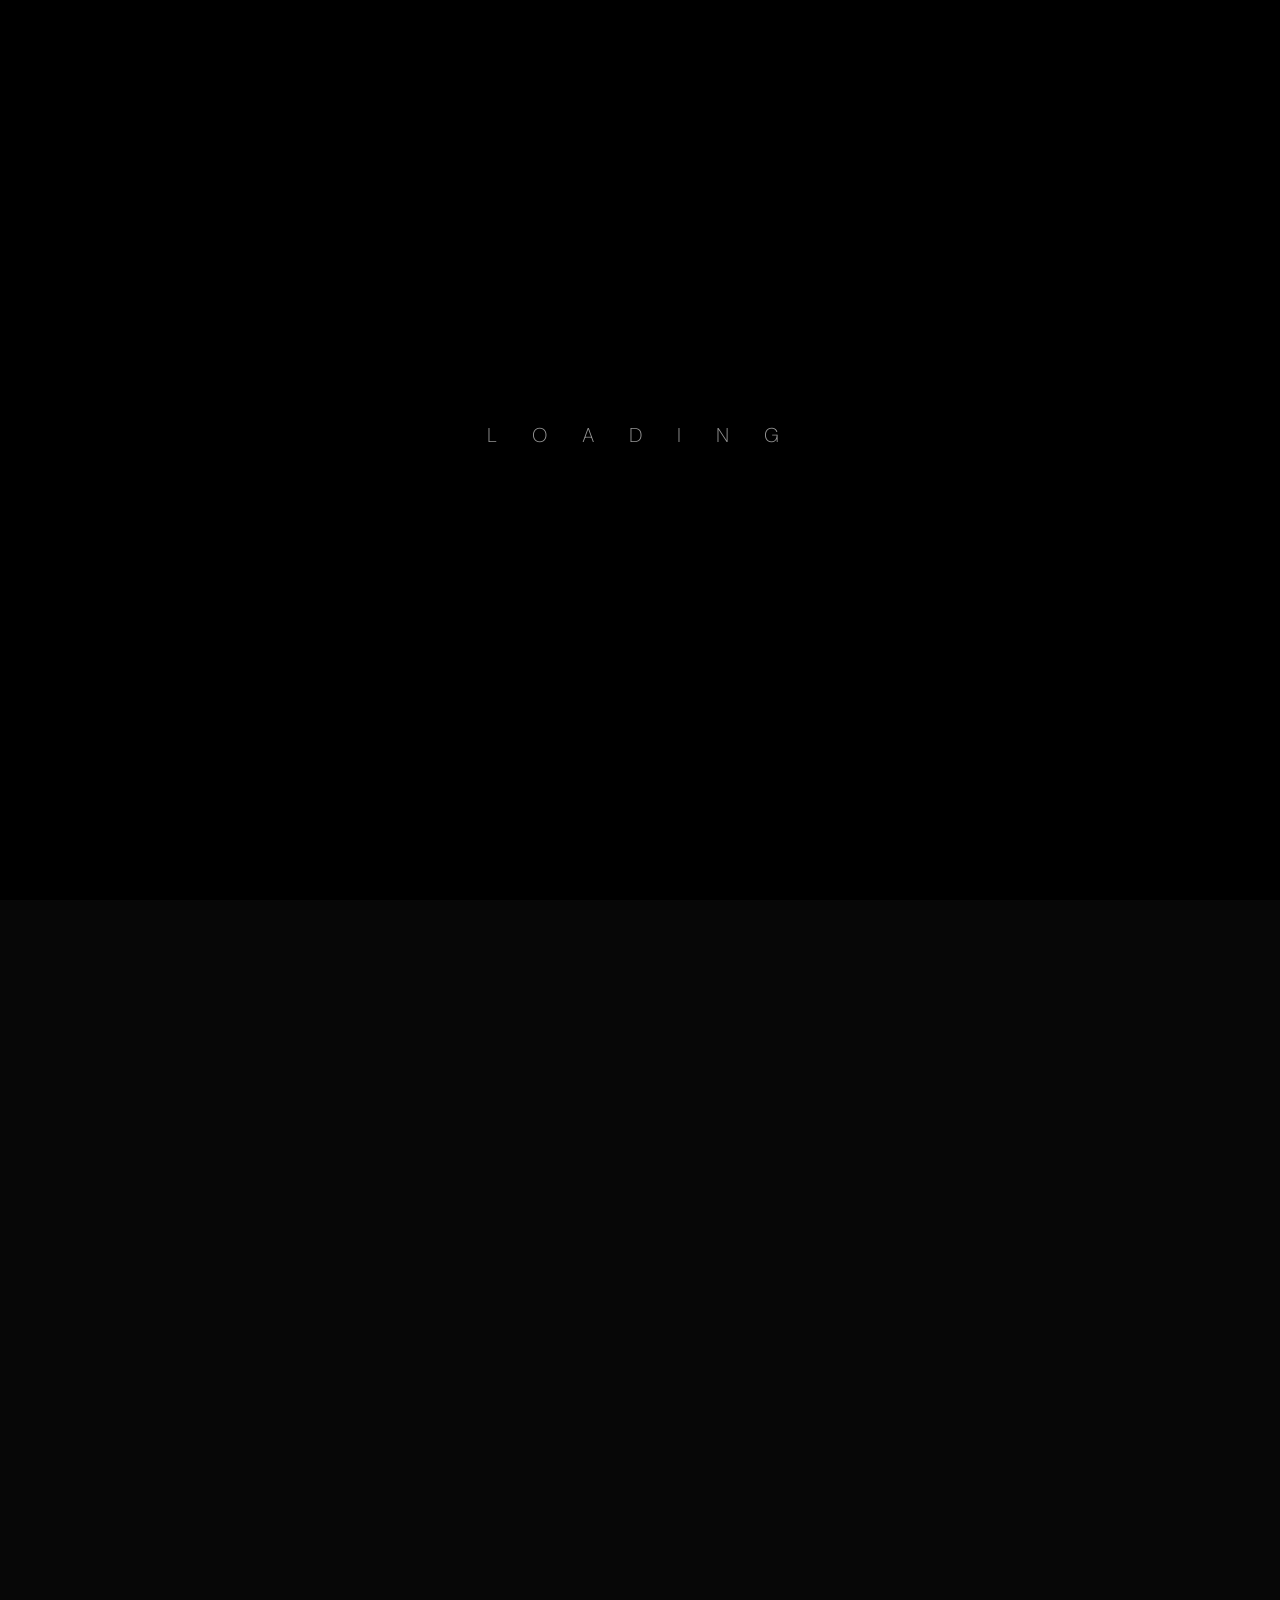
==== commit 26155fab: "portfolio updated" ====
--- a/index.html
+++ b/index.html
@@ -6,11 +6,11 @@
     <meta charset="utf-8">
     <meta http-equiv="X-UA-Compatible" content="IE=edge">
     <meta name="viewport" content="width=device-width, initial-scale=1">
-    <meta name="description" content="Wize - Creative Portfolio Showcase Template">
+    <meta name="description" content="Lokesh Vanumu - Creative Portfolio Showcase Template">
     <meta name="keywords" content="personal, portfolio new, html, one page, bootstrap, new html template, design, creative, onepage, clean, modern">
-    <meta name="author" content="Tanvir Hossain">
+    <meta name="author" content="Lokesh Vanumu">
     <!-- PAGE TITLE -->
-    <title>Wize - Creative Personal Portfolio</title>
+    <title>Lokesh Vanumu - Creative Personal Portfolio</title>
     <!-- FAVICON ICON -->
     <link rel="shortcut icon" href="assets/images/favicon.png" type="image/x-icon" />
     <!-- ALL GOOGLE FONTS -->
@@ -78,7 +78,7 @@
                     <!-- START LOGO DESIGN AREA -->
                     <div class="logo-outer">
                         <div class="logo">
-                            <a href="index.html"><img src="assets/images/logos/logo.png" alt="Logo" title="Logo" /></a>
+                            <a href="index.html"><h2 style="font-size: 24px; font-weight: 700; color: #fff; margin: 0; letter-spacing: 1px;">Lokesh<span style="color: var(--primary-color)">.</span></h2></a>
                         </div>
                     </div>
                     <!-- / END LOGO DESIGN AREA -->
@@ -89,7 +89,7 @@
                             <div class="navbar-header">
                                 <div class="mobile-logo">
                                     <a href="index.html">
-                                        <img src="assets/images/logos/logo.png" alt="Logo" title="Logo" />
+                                        <h2 style="font-size: 24px; font-weight: 700; color: #fff; margin: 0; letter-spacing: 1px;">Lokesh<span style="color: var(--primary-color)">.</span></h2>
                                     </a>
                                 </div>
                                 <!-- Toggle Button -->
@@ -104,7 +104,6 @@
                                     <li><a class="nav-link-click" href="index.html">Home</a></li>
                                     <li><a class="nav-link-click" href="about.html">about</a></li>
                                     <li><a class="nav-link-click" href="projects.html">Projects</a></li>
-                                    <li><a class="nav-link-click" href="blog.html">blog</a></li>
                                     <li><a class="nav-link-click" href="contact.html">Contact</a></li>
                                 </ul>
                             </div>
@@ -113,10 +112,8 @@
                     </div>
                     <div class="about-social text-center">
                         <ul>
-                            <li><a href=""><i class="ri-facebook-circle-fill"></i></a></li>
-                            <li><a href=""><i class="ri-twitter-x-line"></i></a></li>
-                            <li><a href=""><i class="ri-linkedin-fill"></i></a></li>
-                            <li><a href=""><i class="ri-github-line"></i></a></li>
+                            <li><a href="https://linkedin.com/in/lokeshvanumu" target="_blank"><i class="ri-linkedin-fill"></i></a></li>
+                            <li><a href="https://behance.net/lokeshuiuxdesigner" target="_blank"><i class="ri-behance-fill"></i></a></li>
                         </ul>
                     </div>
                 </div>
@@ -134,7 +131,7 @@
                         <div class="row align-items-center">
                             <div class="col-lg-4">
                                 <div class="glitch">
-                                    <img src="assets/images/about/me.jpg" alt="About Me" />
+                                    <img src="assets/images/about/mine.png" alt="About Me" style="object-fit: cover;" />
                                     <div class="glitch__layers">
                                         <div class="glitch__layer"></div>
                                         <div class="glitch__layer"></div>
@@ -145,10 +142,10 @@
                             <div class="col-lg-8">
                                 <!-- START HERO DESIGN AREA -->
                                 <div class="hero-content wow fadeInUp delay-0-2s">
-                                    <h1>I am product designer, indie maker, and digital nomad living in internet.</h1>
-                                    <h2>Hi, i'm Stefeny i'm a freelance product designer with 12+ years of experience focusing on app interfaces. </h2>
+                                    <h1>I am a UI/UX designer, product designer, and digital creator focused on building meaningful digital experiences.</h1>
+                                    <h2>Hi, I’m Lokesh — a UI/UX Designer and Product Designer with 3+ years of experience designing responsive websites, mobile applications, AI dashboards, fintech products, and enterprise experiences.</h2>
                                     <div class="hero-btns">
-                                        <a href="contact.html" class="theme-btn">Download CV <i class="ri-download-line"></i></a>
+                                        <a href="Lokesh_Vanumu_Resume.pdf" target="_blank" class="theme-btn">Download CV <i class="ri-download-line"></i></a>
                                     </div>
                                 </div>
                                 <!-- / END HERO DESIGN AREA -->
@@ -166,15 +163,16 @@
                         <div class="row g-4 portfolio-grid">
                             <!-- START SINGLE PORTFOLIO DESIGN AREA -->
                             <div class="col-md-6 col-xl-6 portfolio-item category-1">
-                                <a href="assets/images/projects/work1.jpg" class="work-popup">
-                                    <div class="portfolio-box">
-                                        <!-- Image -->
-                                        <img src="assets/images/projects/work1.jpg" alt="" data-rjs="2">
-                                        <!-- Category -->
-                                        <span class="portfolio-category">Branding</span>
-                                        <!-- Caption -->
-                                        <div class="portfolio-caption">
-                                            <h1>Glasses of Cocktail</h1>
+                                <a href="https://www.behance.net/gallery/249103323/JS-Insurance-Services" class="behance-preview-link" data-project-id="249103323" data-project-title="JS Insurance Services">
+                                    <div class="portfolio-box">
+                                        <!-- Image -->
+                                        <img src="assets/images/projects/js-insurance.jpg" alt="JS Insurance Services">
+                                        <!-- Category -->
+                                        <span class="portfolio-category">INSURANCE</span>
+                                        <!-- Caption -->
+                                        <div class="portfolio-caption">
+                                            <h1>JS Insurance Services</h1>
+                                            <p class="case-study-indicator">View Case Study ↗</p>
                                         </div>
                                     </div>
                                 </a>
@@ -182,15 +180,16 @@
                             <!-- // END SINGLE PORTFOLIO DESIGN AREA -->
                             <!-- START SINGLE PORTFOLIO DESIGN AREA -->
                             <div class="col-md-6 col-xl-6 portfolio-item category-2">
-                                <a href="single-project.html">
-                                    <div class="portfolio-box">
-                                        <!-- Image -->
-                                        <img src="assets/images/projects/work2.jpg" alt="" data-rjs="2">
-                                        <!-- Category -->
-                                        <span class="portfolio-category">Mockup</span>
-                                        <!-- Caption -->
-                                        <div class="portfolio-caption">
-                                            <h1>A Branch with Flowers</h1>
+                                <a href="https://www.behance.net/gallery/247460375/Ecommerce" class="behance-preview-link" data-project-id="247460375" data-project-title="E-commerce">
+                                    <div class="portfolio-box">
+                                        <!-- Image -->
+                                        <img src="assets/images/projects/ecommerce.jpg" alt="E-commerce">
+                                        <!-- Category -->
+                                        <span class="portfolio-category">E-COMMERCE</span>
+                                        <!-- Caption -->
+                                        <div class="portfolio-caption">
+                                            <h1>E-commerce</h1>
+                                            <p class="case-study-indicator">View Case Study ↗</p>
                                         </div>
                                     </div>
                                 </a>
@@ -198,15 +197,16 @@
                             <!-- // END SINGLE PORTFOLIO DESIGN AREA -->
                             <!-- START SINGLE PORTFOLIO DESIGN AREA -->
                             <div class="col-md-6 col-xl-4 portfolio-item category-2">
-                                <a href="https://www.youtube.com/watch?v=qZEPs3vmYB4" class="popup-youtube">
-                                    <div class="portfolio-box">
-                                        <!-- Image -->
-                                        <img src="assets/images/projects/work3.jpg" alt="" data-rjs="2">
-                                        <!-- Category -->
-                                        <span class="portfolio-category">Video</span>
-                                        <!-- Caption -->
-                                        <div class="portfolio-caption">
-                                            <h1>Orange Rose Flower</h1>
+                                <a href="https://www.behance.net/gallery/247566309/NRI-Payments" class="behance-preview-link" data-project-id="247566309" data-project-title="NRI Payments">
+                                    <div class="portfolio-box">
+                                        <!-- Image -->
+                                        <img src="assets/images/projects/nri-payments.jpg" alt="NRI Payments">
+                                        <!-- Category -->
+                                        <span class="portfolio-category">FINTECH</span>
+                                        <!-- Caption -->
+                                        <div class="portfolio-caption">
+                                            <h1>NRI Payments</h1>
+                                            <p class="case-study-indicator">View Case Study ↗</p>
                                         </div>
                                     </div>
                                 </a>
@@ -214,15 +214,16 @@
                             <!-- // END SINGLE PORTFOLIO DESIGN AREA -->
                             <!-- START SINGLE PORTFOLIO DESIGN AREA -->
                             <div class="col-md-6 col-xl-4 portfolio-item category-1">
-                                <a href="assets/images/projects/work4.jpg" class="work-popup">
-                                    <div class="portfolio-box">
-                                        <!-- Image -->
-                                        <img src="assets/images/projects/work4.jpg" alt="" data-rjs="2">
-                                        <!-- Category -->
-                                        <span class="portfolio-category">Branding</span>
-                                        <!-- Caption -->
-                                        <div class="portfolio-caption">
-                                            <h1>Green Plant on a Desk</h1>
+                                <a href="https://www.behance.net/gallery/247459937/Shrimp" class="behance-preview-link" data-project-id="247459937" data-project-title="Shrimp">
+                                    <div class="portfolio-box">
+                                        <!-- Image -->
+                                        <img src="assets/images/projects/shrimp.jpg" alt="Shrimp">
+                                        <!-- Category -->
+                                        <span class="portfolio-category">WEB DESIGN</span>
+                                        <!-- Caption -->
+                                        <div class="portfolio-caption">
+                                            <h1>Shrimp</h1>
+                                            <p class="case-study-indicator">View Case Study ↗</p>
                                         </div>
                                     </div>
                                 </a>
@@ -230,15 +231,16 @@
                             <!-- // END SINGLE PORTFOLIO DESIGN AREA -->
                             <!-- START SINGLE PORTFOLIO DESIGN AREA -->
                             <div class="col-md-6 col-xl-4 portfolio-item category-2">
-                                <a href="assets/images/projects/work5.jpg" class="work-popup">
-                                    <div class="portfolio-box">
-                                        <!-- Image -->
-                                        <img src="assets/images/projects/work5.jpg" alt="" data-rjs="2">
-                                        <!-- Category -->
-                                        <span class="portfolio-category">Mockup</span>
-                                        <!-- Caption -->
-                                        <div class="portfolio-caption">
-                                            <h1>Orange Rose Flower</h1>
+                                <a href="https://www.behance.net/gallery/248371935/Construction-material" class="behance-preview-link" data-project-id="248371935" data-project-title="Construction Material">
+                                    <div class="portfolio-box">
+                                        <!-- Image -->
+                                        <img src="assets/images/projects/construction-material.jpg" alt="Construction Material">
+                                        <!-- Category -->
+                                        <span class="portfolio-category">WEB DESIGN</span>
+                                        <!-- Caption -->
+                                        <div class="portfolio-caption">
+                                            <h1>Construction Material</h1>
+                                            <p class="case-study-indicator">View Case Study ↗</p>
                                         </div>
                                     </div>
                                 </a>
@@ -248,29 +250,7 @@
                     </div>
                 </div>
                 <!-- // END PORTFOLIO DESIGN AREA -->
-                <!-- START COMPANY DESIGN AREA -->
-                <div class="company-design-area">
-                    <div class="container">
-                        <div class="row">
-                            <div class="col-lg-12">
-                                <h2>Company I Worked With</h2>
-                                <div class="company-list">
-                                    <div class="scroller" data-direction="left" data-speed="slow">
-                                        <div class="scroller__inner">
-                                            <img src="assets/images/client-logos/partner1.png" alt="" />
-                                            <img src="assets/images/client-logos/partner2.png" alt="" />
-                                            <img src="assets/images/client-logos/partner3.png" alt="" />
-                                            <img src="assets/images/client-logos/partner4.png" alt="" />
-                                            <img src="assets/images/client-logos/partner5.png" alt="" />
-                                            <img src="assets/images/client-logos/partner1.png" alt="" />
-                                        </div>
-                                    </div>
-                                </div>
-                            </div>
-                        </div>
-                    </div>
-                </div>
-                <!-- // END COMPANY DESIGN AREA -->
+
                 <!-- START CALL TO ACTION DESIGN AREA -->
                 <section class="call-to-action-area">
                     <div class="container">
@@ -278,8 +258,8 @@
                             <!-- START ABOUT TEXT DESIGN AREA -->
                             <div class="col-lg-12">
                                 <div class="call-to-action-part wow fadeInUp delay-0-2s text-center">
-                                    <h2>Are You Ready to kickstart your project?</h2>
-                                    <p>Reach out and let's make it happen ✨. I'm also available for full-time or Part-time opportunities to push the boundaries of design and deliver exceptional work.</p>
+                                    <h2>Ready to build something meaningful?</h2>
+                                    <p>Let’s turn your ideas and business requirements into thoughtful, user-centered digital experiences.</p>
                                     <div class="hero-btns">
                                         <a href="contact.html" class="theme-btn call-to-action-button">Let's Talk <i class="ri-download-line"></i></a>
                                     </div>
@@ -298,7 +278,7 @@
                                 <div class="col-lg-12 text-center">
                                     <div class="copyright-text">
                                         <p>
-                                            &copy;Copyright <a href="index.html">Wize</a> All
+                                            &copy;Copyright <a href="index.html">Lokesh Vanumu</a> All
                                             Rights Reserved.
                                         </p>
                                     </div>
@@ -342,6 +322,29 @@
     <script src="assets/js/isotope.pkgd.min.js"></script>
     <!--  WOW ANIMATION JS-->
     <script src="assets/js/wow.min.js"></script>
+    <!-- BEHANCE PREVIEW MODAL -->
+    <div id="behanceModal" class="behance-modal">
+        <div class="behance-modal-backdrop"></div>
+        <div class="behance-modal-content">
+            <div class="behance-modal-header">
+                <h3 id="behanceModalTitle">Project Preview</h3>
+                <div class="behance-modal-actions">
+                    <a id="behanceModalExternalLink" href="#" target="_blank" rel="noopener noreferrer" class="theme-btn">Open on Behance <i class="ri-arrow-right-up-line"></i></a>
+                    <button id="behanceModalClose" class="behance-modal-close">&times;</button>
+                </div>
+            </div>
+            <div class="behance-modal-body">
+                <iframe id="behanceModalIframe" src="" frameborder="0" allowfullscreen loading="lazy"></iframe>
+                <div id="behanceModalFallback" class="behance-modal-fallback" style="display: none;">
+                    <i class="ri-error-warning-line"></i>
+                    <h4>Preview restricted by Behance</h4>
+                    <p>Please view this case study directly on Behance.</p>
+                    <a id="behanceModalFallbackBtn" href="#" target="_blank" rel="noopener noreferrer" class="theme-btn">View Full Case Study on Behance ↗</a>
+                </div>
+            </div>
+        </div>
+    </div>
+
     <!-- SCRIPT JS-->
     <script src="assets/js/script.js"></script>
 </body>
--- a/assets/css/style.css
+++ b/assets/css/style.css
@@ -1,4 +1,4 @@
-﻿/*
+/*
 * ----------------------------------------------------------------------------------------
 Author       : Tanvir Hossain
 Template Name: Wize - Creative Personal Portfolio
@@ -1170,9 +1170,9 @@
 
 .hero-content h1 {
     font-weight: 400;
-    line-height: 80px;
+    line-height: 56px;
     margin: 10px 0px;
-    font-size: 64px;
+    font-size: 44px;
     background: -webkit-linear-gradient(#fff, #696969);
     -webkit-background-clip: text;
     -webkit-text-fill-color: transparent;
@@ -1379,9 +1379,10 @@
     right: 0;
     top: 0;
     bottom: 0;
-    background-image: url(../../assets/images/about/me.jpg);
+    background-image: url(../../assets/images/about/mine.png);
     background-repeat: no-repeat;
-    background-position: 0 0;
+    background-position: center;
+    background-size: cover;
 }
 
 .glitch__layer:nth-child(1) {
@@ -1954,6 +1955,8 @@
     -webkit-transform: scale(1);
     transform: scale(1);
     width: 100%;
+    aspect-ratio: 3/2;
+    object-fit: cover;
     -webkit-transition: transform 0.4s cubic-bezier(0.165, 0.84, 0.44, 1);
     -webkit-transition: -webkit-transform 0.4s cubic-bezier(0.165, 0.84, 0.44, 1);
     transition: -webkit-transform 0.4s cubic-bezier(0.165, 0.84, 0.44, 1);
@@ -2003,8 +2006,17 @@
     transition: linear 0.06s
 }
 
-.portfolio-box .portfolio-caption *:hover {
+.portfolio-box .portfolio-caption h1:hover {
     text-shadow: 0 0 white
+}
+
+.portfolio-box .portfolio-caption .case-study-indicator {
+    font-size: 14px;
+    font-weight: 500;
+    margin-top: 8px;
+    color: var(--primary-color);
+    letter-spacing: 0.5px;
+    text-transform: uppercase;
 }
 
 .portfolio-box:hover:after {
@@ -3370,4 +3382,295 @@
     border-radius: 14px;
     padding: 25px;
     border: 1px solid var(--border-color);
+}
+
+/* --- SKILLS & EXPERTISE CUSTOM GRID --- */
+.skills-grid {
+    display: grid;
+    grid-template-columns: repeat(3, 1fr);
+    gap: 30px;
+    margin-top: 40px;
+}
+@media (max-width: 992px) {
+    .skills-grid {
+        grid-template-columns: repeat(2, 1fr);
+    }
+}
+@media (max-width: 768px) {
+    .skills-grid {
+        grid-template-columns: 1fr;
+    }
+}
+.skill-card-premium {
+    background: var(--lighter-color);
+    border: 1px solid rgba(255,255,255,0.05);
+    border-radius: 16px;
+    padding: 35px 30px;
+    transition: all 0.3s ease;
+}
+.skill-card-premium:hover {
+    border-color: rgba(196, 240, 0, 0.3);
+    transform: translateY(-5px);
+}
+.skill-card-header {
+    display: flex;
+    align-items: center;
+    margin-bottom: 25px;
+}
+.skill-accent-dot {
+    width: 8px;
+    height: 8px;
+    background: var(--primary-color);
+    border-radius: 50%;
+    margin-right: 15px;
+    box-shadow: 0 0 10px rgba(196, 240, 0, 0.4);
+}
+.skill-card-header h4 {
+    color: var(--white-color);
+    margin: 0;
+    font-size: 18px;
+    letter-spacing: 1px;
+    text-transform: uppercase;
+    font-weight: 600;
+}
+.skill-chips {
+    display: flex;
+    flex-wrap: wrap;
+    gap: 10px;
+}
+.skill-chip {
+    background: rgba(255,255,255,0.03);
+    border: 1px solid rgba(255,255,255,0.08);
+    color: var(--main-color);
+    padding: 8px 16px;
+    border-radius: 30px;
+    font-size: 14px;
+    font-weight: 500;
+    transition: all 0.3s ease;
+}
+.skill-chip:hover {
+    color: var(--white-color);
+    border-color: rgba(255,255,255,0.2);
+    background: rgba(255,255,255,0.08);
+}
+
+.tools-grid {
+    display: grid;
+    grid-template-columns: repeat(auto-fit, minmax(110px, 1fr));
+    gap: 20px;
+    margin-top: 40px;
+}
+@media (max-width: 576px) {
+    .tools-grid {
+        grid-template-columns: repeat(2, 1fr);
+    }
+}
+.tool-card {
+    background: var(--lighter-color);
+    border: 1px solid rgba(255,255,255,0.05);
+    padding: 25px 15px;
+    border-radius: 12px;
+    display: flex;
+    flex-direction: column;
+    align-items: center;
+    justify-content: center;
+    transition: all 0.3s ease;
+    text-align: center;
+}
+.tool-card:hover {
+    background: rgba(196, 240, 0, 0.05);
+    border-color: rgba(196, 240, 0, 0.3);
+    transform: translateY(-4px);
+}
+.tool-icon {
+    width: 36px;
+    height: 36px;
+    margin-bottom: 12px;
+    opacity: 0.9;
+    transition: all 0.3s ease;
+    color: var(--white-color);
+}
+.tool-card:hover .tool-icon {
+    opacity: 1;
+    transform: scale(1.05);
+}
+.tool-name {
+    color: var(--white-color);
+    font-size: 14px;
+    font-weight: 600;
+    letter-spacing: 0.5px;
+}
+
+/* BEHANCE PREVIEW MODAL */
+.behance-modal {
+    position: fixed;
+    top: 0;
+    left: 0;
+    width: 100vw;
+    height: 100vh;
+    z-index: 99999;
+    display: flex;
+    align-items: center;
+    justify-content: center;
+    opacity: 0;
+    visibility: hidden;
+    transition: opacity 0.3s ease, visibility 0.3s ease;
+}
+
+.behance-modal.active {
+    opacity: 1;
+    visibility: visible;
+}
+
+.behance-modal-backdrop {
+    position: absolute;
+    top: 0;
+    left: 0;
+    width: 100%;
+    height: 100%;
+    background: rgba(0, 0, 0, 0.85);
+    backdrop-filter: blur(5px);
+    -webkit-backdrop-filter: blur(5px);
+}
+
+.behance-modal-content {
+    position: relative;
+    width: 95vw;
+    max-width: 1600px;
+    height: 94vh;
+    background: #070707;
+    border: 1px solid rgba(196, 240, 0, 0.2);
+    border-radius: 12px;
+    display: flex;
+    flex-direction: column;
+    overflow: hidden;
+    transform: scale(0.98);
+    transition: transform 0.3s cubic-bezier(0.175, 0.885, 0.32, 1.275);
+    box-shadow: 0 20px 50px rgba(0, 0, 0, 0.8);
+}
+
+.behance-modal.active .behance-modal-content {
+    transform: scale(1);
+}
+
+.behance-modal-header {
+    display: flex;
+    align-items: center;
+    justify-content: space-between;
+    padding: 15px 25px;
+    background: #111;
+    border-bottom: 1px solid rgba(255, 255, 255, 0.05);
+}
+
+.behance-modal-header h3 {
+    margin: 0;
+    font-size: 18px;
+    color: #fff;
+    font-weight: 500;
+}
+
+.behance-modal-actions {
+    display: flex;
+    align-items: center;
+    gap: 20px;
+}
+
+.behance-modal-actions .theme-btn {
+    padding: 8px 18px;
+    font-size: 14px;
+    border-radius: 4px;
+}
+
+.behance-modal-close {
+    background: transparent;
+    border: none;
+    color: #888;
+    font-size: 32px;
+    line-height: 1;
+    cursor: pointer;
+    transition: color 0.3s ease;
+}
+
+.behance-modal-close:hover {
+    color: var(--primary-color);
+}
+
+.behance-modal-body {
+    flex: 1;
+    position: relative;
+    background: #000;
+}
+
+.behance-modal-body iframe {
+    width: 100%;
+    height: 100%;
+    border: none;
+    display: block;
+}
+
+.behance-modal-fallback {
+    position: absolute;
+    top: 0;
+    left: 0;
+    width: 100%;
+    height: 100%;
+    display: flex;
+    flex-direction: column;
+    align-items: center;
+    justify-content: center;
+    background: #070707;
+    text-align: center;
+    padding: 30px;
+}
+
+.behance-modal-fallback i {
+    font-size: 48px;
+    color: var(--primary-color);
+    margin-bottom: 15px;
+}
+
+.behance-modal-fallback h4 {
+    color: #fff;
+    margin-bottom: 10px;
+    font-size: 22px;
+}
+
+.behance-modal-fallback p {
+    color: #999;
+    margin-bottom: 25px;
+}
+
+body.modal-open {
+    overflow: hidden;
+}
+
+/* Modal Responsive */
+@media (max-width: 991px) {
+    .behance-modal-content {
+        width: 94vw;
+        height: 90vh;
+    }
+}
+
+@media (max-width: 767px) {
+    .behance-modal-content {
+        width: 100vw;
+        height: 100vh;
+        max-width: 100%;
+        border-radius: 0;
+        border: none;
+    }
+    .behance-modal-header {
+        padding: 12px 15px;
+    }
+    .behance-modal-header h3 {
+        font-size: 16px;
+    }
+    .behance-modal-actions .theme-btn {
+        padding: 6px 12px;
+        font-size: 12px;
+    }
+    .behance-modal-close {
+        font-size: 28px;
+    }
 }
--- a/assets/css/responsive.css
+++ b/assets/css/responsive.css
@@ -0,0 +1,1366 @@
+/*
+* ----------------------------------------------------------------------------------------
+Author       : Tanvir Hossain
+Template Name: Wize - Creative Personal Portfolio
+Version      : 1.0                                          
+* ----------------------------------------------------------------------------------------
+*/
+
+
+
+/* Medium Layout: 1280px. */
+
+@media only screen and (min-width: 992px) and (max-width: 1280px) {
+    .hero-content {
+        padding: 0;
+    }
+
+    .hero-content h1 {
+        line-height: 48px;
+        margin: 20px 0px;
+        font-size: 36px;
+
+    }
+
+    .main-hero-area {
+        padding-top: 140px;
+    }
+}
+
+
+/* Tablet Layout: 768px. */
+
+@media only screen and (min-width: 767px) and (max-width: 991px) {
+
+    .single-project-page-right {
+        margin-top: 50px;
+    }
+
+    .about-social {
+        margin-bottom: 30px;
+    }
+
+    .about-social {
+        display: none;
+    }
+
+    .main-menu .mobile-logo img {
+        width: 40px;
+    }
+
+    .section-title p {
+        padding-right: 50px;
+    }
+
+    .about-area {
+        padding-top: 100px;
+    }
+
+    .resume-area {
+        padding-top: 20px;
+    }
+
+    .skill-area {
+        padding-top: 20px;
+    }
+
+    .services-area {
+        padding-top: 20px;
+
+    }
+
+    .projects-area {
+        padding-top: 20px;
+    }
+
+    .testimonials-area {
+        padding-top: 20px;
+    }
+
+    .pricing-area {
+        padding-top: 20px;
+    }
+
+    .client-logo-area {
+        padding-top: 20px;
+    }
+
+    .contact-area {
+        padding: 50px 0px;
+    }
+
+    .blog-area {
+        padding-top: 20px;
+    }
+
+    .hero-content {
+        padding: 0;
+    }
+
+    .hero-content h1 {
+        line-height: 42px;
+        font-size: 32px;
+        padding: 20px 0px;
+    }
+
+    .fixed-header .main-menu .navbar-collapse li a {
+        color: var(--main-color);
+    }
+
+    .call-to-action-part {
+        padding: 30px 30px;
+    }
+
+    .call-to-action-part h2 {
+        font-size: 40px;
+        line-height: 50px;
+    }
+
+    .main-hero-area {
+        padding-top: 100px;
+        padding-bottom: 50px;
+    }
+
+    .company-design-area {
+        padding-top: 20px;
+    }
+
+    .about-content-part {
+        padding-left: 0px;
+    }
+
+    .services-area {
+        padding: 50px 0px;
+
+    }
+
+    .service-item {
+        margin-bottom: 30px;
+    }
+
+    .single-page-hero-area {
+        padding-top: 130px;
+        padding-bottom: 80px;
+    }
+
+    .single-page-hero-area h2 {
+        font-size: 50px;
+        line-height: 60px;
+    }
+
+    .single-page-hero-area p {
+        padding-right: 0px;
+    }
+
+    .about-content-part h2 {
+        margin-top: 30px;
+        margin-bottom: 30px;
+    }
+
+    .section-title h2 {
+        font-size: 50px;
+        line-height: 60px;
+    }
+
+    .blog-area {
+        padding: 50px 0px;
+    }
+
+    .blog-post-caption h2 a {
+        font-size: 30px;
+    }
+
+    .blog-post-caption {
+        padding-left: 20px;
+        padding-top: 30px;
+    }
+
+    .single-blog-post-details,
+    .single-blog-sidebar-area,
+    .post-comments-area {
+        padding-right: 0px;
+    }
+
+    .comment-form-area {
+        margin-left: 0px;
+        margin-bottom: 30px;
+    }
+}
+
+
+/* Mobile Layout: 320px. */
+
+@media only screen and (max-width: 767px) {
+    .comment-form-area {
+        margin-left: 0px;
+        margin-bottom: 30px;
+    }
+
+    .single-blog-post-details,
+    .single-blog-sidebar-area,
+    .post-comments-area {
+        padding-right: 0px;
+    }
+
+    .about-content-part {
+        padding-left: 0px;
+    }
+
+    .section-title h2 {
+        font-size: 50px;
+        line-height: 60px;
+    }
+
+    .single-project-page-right {
+        padding-top: 40px;
+    }
+
+    .single-page-hero-area {
+        padding-top: 130px;
+        padding-bottom: 80px;
+    }
+
+    .single-page-hero-area h2 {
+        font-size: 50px;
+        line-height: 60px;
+    }
+
+    .single-page-hero-area p {
+        padding-right: 0px;
+    }
+
+    .call-to-action-part {
+        padding: 30px 30px;
+    }
+
+    .call-to-action-part h2 {
+        font-size: 40px;
+        line-height: 50px;
+    }
+
+    .company-design-area {
+        padding: 10px 0px;
+    }
+
+    .main-hero-area {
+        padding-top: 100px;
+        padding-bottom: 20px;
+    }
+
+    body {
+        overflow-x: hidden;
+
+    }
+
+    .main-menu .mobile-logo img {
+        width: 40px;
+    }
+
+    .about-social {
+        display: none;
+    }
+
+    .section-title p {
+        padding-right: 10px;
+    }
+
+    .about-area {
+        padding-top: 50px;
+        padding-bottom: 50px;
+    }
+
+    .resume-area {
+        padding-top: 20px;
+    }
+
+    .skill-area {
+        padding-top: 20px;
+    }
+
+    .services-area {
+        padding: 50px 0px;
+
+    }
+
+    .service-item {
+        margin-bottom: 30px;
+    }
+
+    .projects-area {
+        padding-top: 20px;
+    }
+
+    .testimonials-area {
+        padding-top: 20px;
+    }
+
+    .pricing-area {
+        padding-top: 20px;
+    }
+
+    .client-logo-area {
+        padding-top: 20px;
+    }
+
+    .contact-area {
+        padding-top: 50px;
+        padding-bottom: 50px;
+    }
+
+    .blog-area {
+        padding: 50px 0px;
+    }
+
+    .blog-post-caption h2 a {
+        font-size: 30px;
+    }
+
+    .blog-post-caption {
+        padding-left: 20px;
+        padding-top: 30px;
+    }
+
+    .about-image-part {
+        padding-bottom: 30px;
+    }
+
+    .fixed-header .main-menu .navbar-collapse li a {
+        color: #fff;
+    }
+
+    .fixed-header .main-menu .navbar-collapse li a:hover {
+        color: var(--primary-color);
+    }
+
+    .hero-content {
+        padding: 0px 10px;
+    }
+
+    .hero-content h1 {
+        line-height: 38px;
+        font-size: 28px;
+        padding: 20px 0px;
+    }
+
+    .hero-content .dot-shape {
+        left: 3%;
+        top: 15%;
+    }
+
+    .hero-content .dot-shape2 {
+        right: 6%;
+        top: 58%;
+    }
+
+    .hero-counter-area {
+        width: 100%;
+    }
+
+    .hero-counter-area .count-text {
+        font-size: 30px;
+    }
+
+    .hero-counter-area .counter-title {
+        font-size: 14px;
+    }
+
+}
+
+
+/* Wide Mobile vertical Layout: 480px. */
+
+@media only screen and (min-width: 480px) and (max-width: 767px) {
+    .hero-content {
+        padding: 0;
+    }
+}
+
+
+
+
+
+
+
+@media only screen and (min-width: 1200px) {
+    .row-cols-xl-7>* {
+        width: 14.2857%;
+        -webkit-box-flex: 0;
+        -ms-flex: 0 0 auto;
+        flex: 0 0 auto;
+    }
+}
+
+@media only screen and (min-width: 1400px) {
+    .gap-10 {
+        --bs-gutter-x: 10px;
+    }
+}
+
+@media only screen and (min-width: 1400px) {
+    .gap-20 {
+        --bs-gutter-x: 20px;
+    }
+}
+
+@media only screen and (min-width: 1400px) {
+    .gap-30 {
+        --bs-gutter-x: 30px;
+    }
+}
+
+@media only screen and (min-width: 1400px) {
+    .gap-40 {
+        --bs-gutter-x: 40px;
+    }
+}
+
+@media only screen and (min-width: 1400px) {
+    .gap-50 {
+        --bs-gutter-x: 50px;
+    }
+}
+
+@media only screen and (min-width: 1400px) {
+    .gap-60 {
+        --bs-gutter-x: 60px;
+    }
+}
+
+@media only screen and (min-width: 1400px) {
+    .gap-70 {
+        --bs-gutter-x: 70px;
+    }
+}
+
+@media only screen and (min-width: 1400px) {
+    .gap-80 {
+        --bs-gutter-x: 80px;
+    }
+}
+
+@media only screen and (min-width: 1400px) {
+    .gap-90 {
+        --bs-gutter-x: 90px;
+    }
+}
+
+@media only screen and (min-width: 1400px) {
+    .gap-100 {
+        --bs-gutter-x: 100px;
+    }
+}
+
+@media only screen and (min-width: 1400px) {
+    .gap-110 {
+        --bs-gutter-x: 110px;
+    }
+}
+
+@media only screen and (min-width: 1400px) {
+    .gap-120 {
+        --bs-gutter-x: 120px;
+    }
+}
+
+@media only screen and (min-width: 1400px) {
+    .gap-130 {
+        --bs-gutter-x: 130px;
+    }
+}
+
+@media only screen and (min-width: 1400px) {
+    .gap-140 {
+        --bs-gutter-x: 140px;
+    }
+}
+
+@media only screen and (min-width: 1400px) {
+    .gap-150 {
+        --bs-gutter-x: 150px;
+    }
+}
+
+@media only screen and (max-width: 375px) {
+    .col-small {
+        -webkit-box-flex: 0;
+        -ms-flex: 0 0 100%;
+        flex: 0 0 100%;
+        max-width: 100%;
+    }
+}
+
+
+@media only screen and (min-width: 376px) {
+    .list-style-one li {
+        font-size: 20px;
+    }
+}
+
+@media only screen and (max-width: 479px) {
+    .list-style-one.two-column li {
+        width: 100%;
+    }
+}
+
+
+
+@media only screen and (max-width: 767px) {
+    .menu-social {
+        display: none;
+    }
+}
+
+@media only screen and (max-width: 1399px) {
+    .onepage-menu {
+        padding-top: 20px;
+        padding-bottom: 20px;
+    }
+}
+
+@media only screen and (max-width: 1399px) {
+    .onepage-menu li .menu-item {
+        padding-top: 15px;
+        padding-bottom: 15px;
+    }
+}
+
+@media only screen and (max-width: 575px) {
+    .onepage-menu li .menu-item {
+        padding-top: 10px;
+        padding-bottom: 10px;
+    }
+}
+
+
+
+@media only screen and (max-width: 375px) {
+    .about-image-part {
+        padding-left: 50px;
+    }
+}
+
+
+
+@media only screen and (min-width: 992px) and (max-width: 1199px) {
+    .hero-counter-area {
+        padding-left: 28px;
+        padding-right: 28px;
+    }
+}
+
+@media only screen and (max-width: 767px) {
+    .hero-counter-area {
+        padding-left: 25px;
+        padding-right: 25px;
+    }
+}
+
+
+@media only screen and (max-width: 479px) {
+    .resume-item .content h4 {
+        font-size: 20px;
+        line-height: 1.3;
+    }
+}
+
+@media only screen and (max-width: 1199px) {
+    .resume-items-wrap {
+        padding-left: 25px;
+        padding-right: 25px;
+    }
+}
+
+@media only screen and (max-width: 1199px) {
+    .resume-items-wrap:before {
+        left: 45%;
+    }
+}
+
+@media only screen and (max-width: 767px) {
+    .resume-items-wrap:before {
+        display: none;
+    }
+}
+
+@media only screen and (min-width: 992px) and (max-width: 1199px) {
+    .blog-item {
+        display: block;
+    }
+}
+
+@media only screen and (max-width: 767px) {
+    .blog-item {
+        display: block;
+    }
+}
+
+@media only screen and (min-width: 992px) and (max-width: 1199px) {
+    .blog-item .image {
+        max-width: none;
+        margin-right: 0;
+        margin-bottom: 15px;
+    }
+}
+
+@media only screen and (max-width: 767px) {
+    .blog-item .image {
+        max-width: none;
+        margin-right: 0;
+        margin-bottom: 15px;
+    }
+}
+
+@media only screen and (min-width: 992px) and (max-width: 1199px) {
+    .blog-item .content {
+        padding: 30px 0px;
+    }
+}
+
+@media only screen and (max-width: 767px) {
+    .blog-item .content {
+        padding: 30px 0px;
+    }
+}
+
+@media only screen and (max-width: 375px) {
+    .blog-item .content {
+        padding-left: 20px;
+        padding-right: 20px;
+    }
+}
+
+@media only screen and (min-width: 992px) and (max-width: 1199px) {
+    .blog-item.style-two .content {
+        padding-left: 15px;
+        padding-right: 15px;
+    }
+}
+
+@media only screen and (max-width: 375px) {
+    .blog-item.style-two .content {
+        padding-left: 15px;
+        padding-right: 15px;
+    }
+}
+
+@media only screen and (max-width: 991px) {
+    .blog-content {
+        padding-left: 25px;
+        padding-right: 25px;
+    }
+}
+
+@media only screen and (max-width: 991px) {
+    .blog-content h4 {
+        font-size: 23px;
+    }
+}
+
+@media only screen and (max-width: 375px) {
+    .blog-content h4 {
+        font-size: 20px;
+    }
+}
+
+@media only screen and (max-width: 1199px) {
+    .blog-details-wrap .content {
+        padding-left: 15px;
+        padding-right: 15px;
+    }
+}
+
+@media only screen and (max-width: 479px) {
+    .blog-details-wrap .content {
+        padding-left: 0;
+        padding-right: 0;
+    }
+}
+
+.blog-details-wrap .content h4 {
+    margin-bottom: 18px;
+}
+
+@media only screen and (min-width: 480px) {
+    .blog-details-wrap .content h4 {
+        font-size: 27px;
+    }
+}
+
+@media only screen and (max-width: 991px) {
+    .author-date-share .text {
+        margin-right: 30px;
+    }
+}
+
+@media only screen and (max-width: 479px) {
+    .author-date-share .text {
+        margin-right: 20px;
+    }
+}
+
+@media only screen and (min-width: 576px) {
+    .author-date-share .text h5 {
+        font-size: 22px;
+    }
+}
+
+@media only screen and (max-width: 375px) {
+    .author-date-share .text h5 {
+        font-size: 18px;
+    }
+}
+
+@media only screen and (max-width: 767px) {
+    blockquote {
+        font-size: 22px;
+        padding-left: 100px;
+    }
+
+    blockquote:before {
+        left: 30px;
+        font-size: 40px;
+    }
+}
+
+@media only screen and (max-width: 479px) {
+    blockquote {
+        font-size: 20px;
+        padding-left: 60px;
+        padding-right: 25px;
+    }
+
+    blockquote:before {
+        left: 15px;
+        font-size: 25px;
+    }
+}
+
+@media only screen and (max-width: 375px) {
+    blockquote {
+        font-size: 18px;
+        padding-left: 25px;
+    }
+
+    blockquote:before {
+        display: none;
+    }
+}
+
+@media only screen and (min-width: 376px) {
+    .next-prev-post .post-item h6 {
+        font-size: 18px;
+    }
+}
+
+@media only screen and (max-width: 767px) {
+    .comments {
+        padding-left: 40px;
+        padding-right: 40px;
+    }
+}
+
+@media only screen and (max-width: 375px) {
+    .comments {
+        padding-left: 25px;
+        padding-right: 25px;
+    }
+}
+
+@media only screen and (min-width: 376px) {
+    .comment-body .content h6 {
+        font-size: 18px;
+    }
+}
+
+@media only screen and (max-width: 575px) {
+    .comment-body.comment-child {
+        margin-left: 30px;
+    }
+}
+
+@media only screen and (max-width: 767px) {
+    .admin-comment .comment-body {
+        display: block;
+        padding-left: 40px;
+        padding-right: 40px;
+    }
+}
+
+@media only screen and (max-width: 375px) {
+    .admin-comment .comment-body {
+        padding-left: 25px;
+        padding-right: 25px;
+    }
+}
+
+@media only screen and (min-width: 376px) {
+    .admin-comment .comment-body .content h5 {
+        font-size: 22px;
+    }
+}
+
+@media only screen and (min-width: 768px) {
+    .admin-comment .comment-body .author-thumb {
+        margin-bottom: 0;
+    }
+}
+
+@media only screen and (max-width: 375px) {
+    .admin-comment .comment-body .author-thumb {
+        max-width: 100px;
+    }
+}
+
+@media only screen and (min-width: 1400px) {
+    .error-content .section-title h1 {
+        font-size: 85px;
+    }
+}
+
+@media only screen and (min-width: 1400px) {
+    .error-content .section-title h2 {
+        font-size: 55px;
+    }
+}
+
+@media only screen and (min-width: 992px) {
+    .widget_newsletter form {
+        margin-left: auto;
+        margin-right: auto;
+    }
+}
+
+@media only screen and (min-width: 376px) {
+    .list-style-two li {
+        font-size: 20px;
+    }
+}
+
+@media only screen and (max-width: 991px) {
+    .main-header .logo-outer {
+        display: none;
+    }
+}
+
+@media only screen and (max-width: 767px) {
+    .onepage-menu li .menu-item span {
+        display: none;
+    }
+}
+
+@media only screen and (max-width: 1399px) {
+    .onepage-menu .active a {
+        border-radius: 5px;
+    }
+}
+
+@media only screen and (max-width: 767px) {
+    .hero-menu {
+        display: none;
+    }
+}
+
+@media only screen and (max-width: 991px) {
+    .hero-menu li .menu-item span {
+        display: none;
+    }
+}
+
+@media only screen and (max-width: 991px) {
+    .main-menu {
+        width: 100%;
+    }
+}
+
+@media only screen and (max-width: 575px) {
+    .main-menu .mobile-logo {
+        max-width: 150px;
+    }
+}
+
+@media only screen and (max-width: 991px) {
+    .main-menu .collapse {
+        overflow: auto;
+    }
+}
+
+@media only screen and (max-width: 991px) {
+    .main-menu .navbar-collapse>ul {
+        display: block;
+        padding: 25px 0;
+        overflow-x: hidden;
+        background: var(--lighter-color);
+        max-height: calc(100vh - 100px);
+    }
+
+    .main-menu .navbar-collapse>ul>li:last-child {
+        border-bottom: 1px solid var(--main-color);
+    }
+}
+
+@media only screen and (max-width: 991px) {
+    .main-menu .navbar-collapse {
+        left: 45%;
+        width: 50%;
+        position: absolute;
+    }
+}
+
+@media only screen and (max-width: 991px) {
+    .main-menu .navbar-collapse li.dropdown .dropdown-btn {
+        position: absolute;
+        right: 10px;
+        top: 0;
+        width: 50px;
+        height: 43px;
+        border-left: 1px solid var(--main-color);
+        text-align: center;
+        line-height: 43px;
+    }
+}
+
+@media only screen and (max-width: 1399px) {
+    .main-menu .navbar-collapse li {
+        padding-left: 10px;
+        padding-right: 10px;
+    }
+}
+
+@media only screen and (max-width: 991px) {
+    .main-menu .navbar-collapse li {
+        display: block;
+        padding: 0 15px;
+        border-top: 1px solid var(--main-color);
+    }
+}
+
+@media only screen and (max-width: 991px) {
+    .main-menu .navbar-collapse li a {
+        padding: 10px 10px;
+        line-height: 22px;
+        color: #fff;
+        opacity: .7;
+    }
+}
+
+@media only screen and (min-width: 992px) {
+    .main-menu .navbar-collapse li a:after {
+        content: '';
+        opacity: 0;
+        position: absolute;
+        left: 0;
+        top: 115%;
+        -webkit-transition: 0.5s;
+        -o-transition: 0.5s;
+        transition: 0.5s;
+        width: 100%;
+        height: 2px;
+        background: var(--primary-color);
+    }
+}
+
+@media only screen and (max-width: 991px) {
+    .main-menu .navbar-collapse li .megamenu {
+        position: relative;
+        -webkit-box-shadow: none;
+        box-shadow: none;
+        width: 100%;
+    }
+
+    .main-menu .navbar-collapse li .megamenu .container {
+        max-width: 100%;
+    }
+
+    .main-menu .navbar-collapse li .megamenu .row {
+        margin: 0px;
+    }
+}
+
+@media only screen and (max-width: 991px) {
+    .main-menu .navbar-collapse li ul {
+        position: relative;
+        display: none;
+        width: 100%;
+        -webkit-box-shadow: none;
+        box-shadow: none;
+    }
+
+    .main-menu .navbar-collapse li ul:after {
+        display: block;
+        clear: both;
+        content: "";
+    }
+}
+
+@media only screen and (max-width: 991px) and (max-width: 375px) {
+    .main-menu .navbar-collapse li ul {
+        min-width: auto;
+    }
+}
+
+@media only screen and (max-width: 991px) {
+    .main-menu .navbar-collapse li ul li ul {
+        left: auto;
+    }
+}
+
+@media only screen and (max-width: 991px) {
+    .main-menu .navbar-header {
+        display: -webkit-box;
+        display: -ms-flexbox;
+        display: flex;
+        -webkit-box-align: center;
+        -ms-flex-align: center;
+        align-items: center;
+        -webkit-box-pack: start;
+        -ms-flex-pack: start;
+        justify-content: start;
+    }
+}
+
+@media only screen and (max-width: 991px) {
+    .banner-inner h1 {
+        font-size: 65px;
+    }
+}
+
+@media only screen and (max-width: 767px) {
+    .banner-inner h1 {
+        font-size: 55px;
+    }
+}
+
+@media only screen and (max-width: 575px) {
+    .banner-inner h1 {
+        font-size: 45px;
+    }
+}
+
+@media only screen and (max-width: 375px) {
+    .banner-inner h1 {
+        font-size: 35px;
+    }
+}
+
+@media only screen and (min-width: 768px) {
+    .banner-inner h3 {
+        font-size: 35px;
+    }
+}
+
+@media only screen and (max-width: 375px) {
+    .banner-inner h3 {
+        font-size: 25px;
+    }
+}
+
+@media only screen and (max-width: 375px) {
+    .breadcrumb {
+        font-size: 16px;
+    }
+}
+
+@media only screen and (max-width: 1399px) {
+    .author-image-part .bg-circle {
+        left: 0;
+        top: 15%;
+        width: 300px;
+        height: 300px;
+    }
+}
+
+@media only screen and (max-width: 479px) {
+    .about-btn h6 {
+        font-size: 14px;
+    }
+}
+
+@media only screen and (max-width: 991px) {
+    .about-btn.btn-one {
+        left: 5%;
+    }
+}
+
+@media only screen and (max-width: 575px) {
+    .service-item {
+        padding-left: 25px;
+        padding-right: 25px;
+    }
+}
+
+@media only screen and (max-width: 479px) {
+    .service-item {
+        display: block;
+    }
+}
+
+
+@media only screen and (max-width: 479px) {
+    .service-item .content {
+        margin-top: 25px;
+        margin-bottom: 25px;
+    }
+}
+
+@media only screen and (max-width: 479px) {
+    .contact-page-form {
+        padding-left: 20px;
+        padding-right: 20px;
+    }
+}
+
+@media only screen and (max-width: 1399px) {
+    .our-location iframe {
+        height: 500px;
+    }
+}
+
+@media only screen and (max-width: 991px) {
+    .our-location iframe {
+        height: 400px;
+    }
+}
+
+@media only screen and (max-width: 575px) {
+    .our-location iframe {
+        height: 350px;
+    }
+}
+
+@media only screen and (min-width: 992px) and (max-width: 1199px) {
+    .project-content {
+        padding-left: 20px;
+        padding-right: 20px;
+    }
+}
+
+@media only screen and (max-width: 767px) {
+    .project-content {
+        padding-left: 40px;
+        padding-right: 40px;
+    }
+}
+
+@media only screen and (max-width: 479px) {
+    .project-content {
+        padding-left: 25px;
+        padding-right: 25px;
+    }
+}
+
+@media only screen and (max-width: 375px) {
+    .project-content {
+        padding-left: 0;
+        padding-right: 0;
+    }
+}
+
+@media only screen and (max-width: 767px) {
+    .project-content h2 {
+        font-size: 35px;
+    }
+}
+
+@media only screen and (max-width: 479px) {
+    .project-content h2 {
+        font-size: 30px;
+        line-height: 1.3;
+    }
+}
+
+@media only screen and (max-width: 1199px) {
+    .project-item.style-two .project-content {
+        padding-left: 25px;
+        padding-right: 25px;
+    }
+}
+
+@media only screen and (max-width: 375px) {
+    .project-item.style-two .project-content {
+        padding-left: 0;
+        padding-right: 0;
+    }
+}
+
+@media only screen and (max-width: 479px) {
+    .project-item.style-two .project-content h3 {
+        font-size: 25px;
+    }
+}
+
+@media only screen and (max-width: 375px) {
+    .project-item.style-three .project-content {
+        padding-left: 25px;
+        padding-right: 25px;
+    }
+}
+
+@media only screen and (min-width: 992px) and (max-width: 1199px) {
+    .project-details-info {
+        padding-left: 35px;
+        padding-right: 35px;
+    }
+}
+
+@media only screen and (max-width: 375px) {
+    .project-details-info {
+        padding-left: 35px;
+        padding-right: 35px;
+    }
+}
+
+@media only screen and (min-width: 376px) {
+    .pd-info-item h5 {
+        font-size: 22px;
+    }
+}
+
+@media only screen and (max-width: 479px) {
+    .tag-share {
+        padding-left: 15px;
+        padding-right: 15px;
+    }
+}
+
+@media only screen and (max-width: 1199px) {
+    .testimonial-item {
+        padding-left: 25px;
+        padding-right: 25px;
+    }
+}
+
+
+@media only screen and (max-width: 1199px) {
+    .pricing-item .pricing-header {
+        padding-left: 25px;
+        padding-right: 25px;
+    }
+}
+
+@media only screen and (max-width: 1199px) {
+    .pricing-item .pricing-header .price {
+        font-size: 40px;
+    }
+}
+
+@media only screen and (max-width: 375px) {
+    .pricing-item .pricing-header .price {
+        font-size: 35px;
+    }
+}
+
+@media only screen and (max-width: 1199px) {
+    .pricing-item .pricing-details {
+        padding-left: 25px;
+        padding-right: 25px;
+    }
+}
+
+@media only screen and (max-width: 375px) {
+    .pricing-item .pricing-details ul li {
+        font-size: 18px;
+    }
+}
+
+@media only screen and (max-width: 991px) {
+    .client-logo-wrap .client-logo-item {
+        width: calc(25% - 60px);
+        margin-bottom: 40px;
+    }
+}
+
+@media only screen and (max-width: 767px) {
+    .client-logo-wrap .client-logo-item {
+        width: calc(33.33% - 60px);
+    }
+}
+
+@media only screen and (max-width: 375px) {
+    .client-logo-wrap .client-logo-item {
+        width: calc(50% - 60px);
+    }
+}
+
+@media only screen and (max-width: 991px) {
+    .client-logo-wrap {
+        -webkit-box-pack: center;
+        -ms-flex-pack: center;
+        justify-content: center;
+    }
+}
+
+@media only screen and (max-width: 375px) {
+    .blog-item .content h5 {
+        font-size: 20px;
+    }
+}
+
+@media only screen and (min-width: 768px) {
+    .comment-body {
+        display: -webkit-box;
+        display: -ms-flexbox;
+        display: flex;
+    }
+}
+
+@media only screen and (min-width: 992px) and (max-width: 1199px) {
+    .main-sidebar {
+        padding-left: 20px;
+        padding-right: 20px;
+    }
+}
+
+@media only screen and (max-width: 375px) {
+    .main-sidebar {
+        padding-left: 25px;
+        padding-right: 25px;
+    }
+}
+
+@media only screen and (max-width: 1199px) {
+    .widget-recent-news ul li .image {
+        margin-right: 20px;
+    }
+}
+
+@media only screen and (max-width: 375px) {
+    .widget-recent-news ul li h5 {
+        font-size: 16px;
+    }
+}
+
+@media only screen and (max-width: 375px) {
+    .cta-widget {
+        padding-left: 25px;
+        padding-right: 25px;
+    }
+}
+
+@media only screen and (min-width: 992px) {
+    .widget_nav_menu {
+        margin-left: auto;
+        margin-right: auto;
+        max-width: -webkit-max-content;
+        max-width: -moz-max-content;
+        max-width: max-content;
+    }
+}
+
+@media only screen and (min-width: 1200px) {
+    .main-header .container-fluid {
+        padding-left: 55px;
+        padding-right: 55px;
+    }
+}
+
+@media only screen and (max-width: 991px) {
+    .nav-outer {
+        width: 100%;
+    }
+}
+
+@media only screen and (max-width: 991px) {
+    .main-menu .navbar-collapse li ul li {
+        padding: 0 15px;
+    }
+}
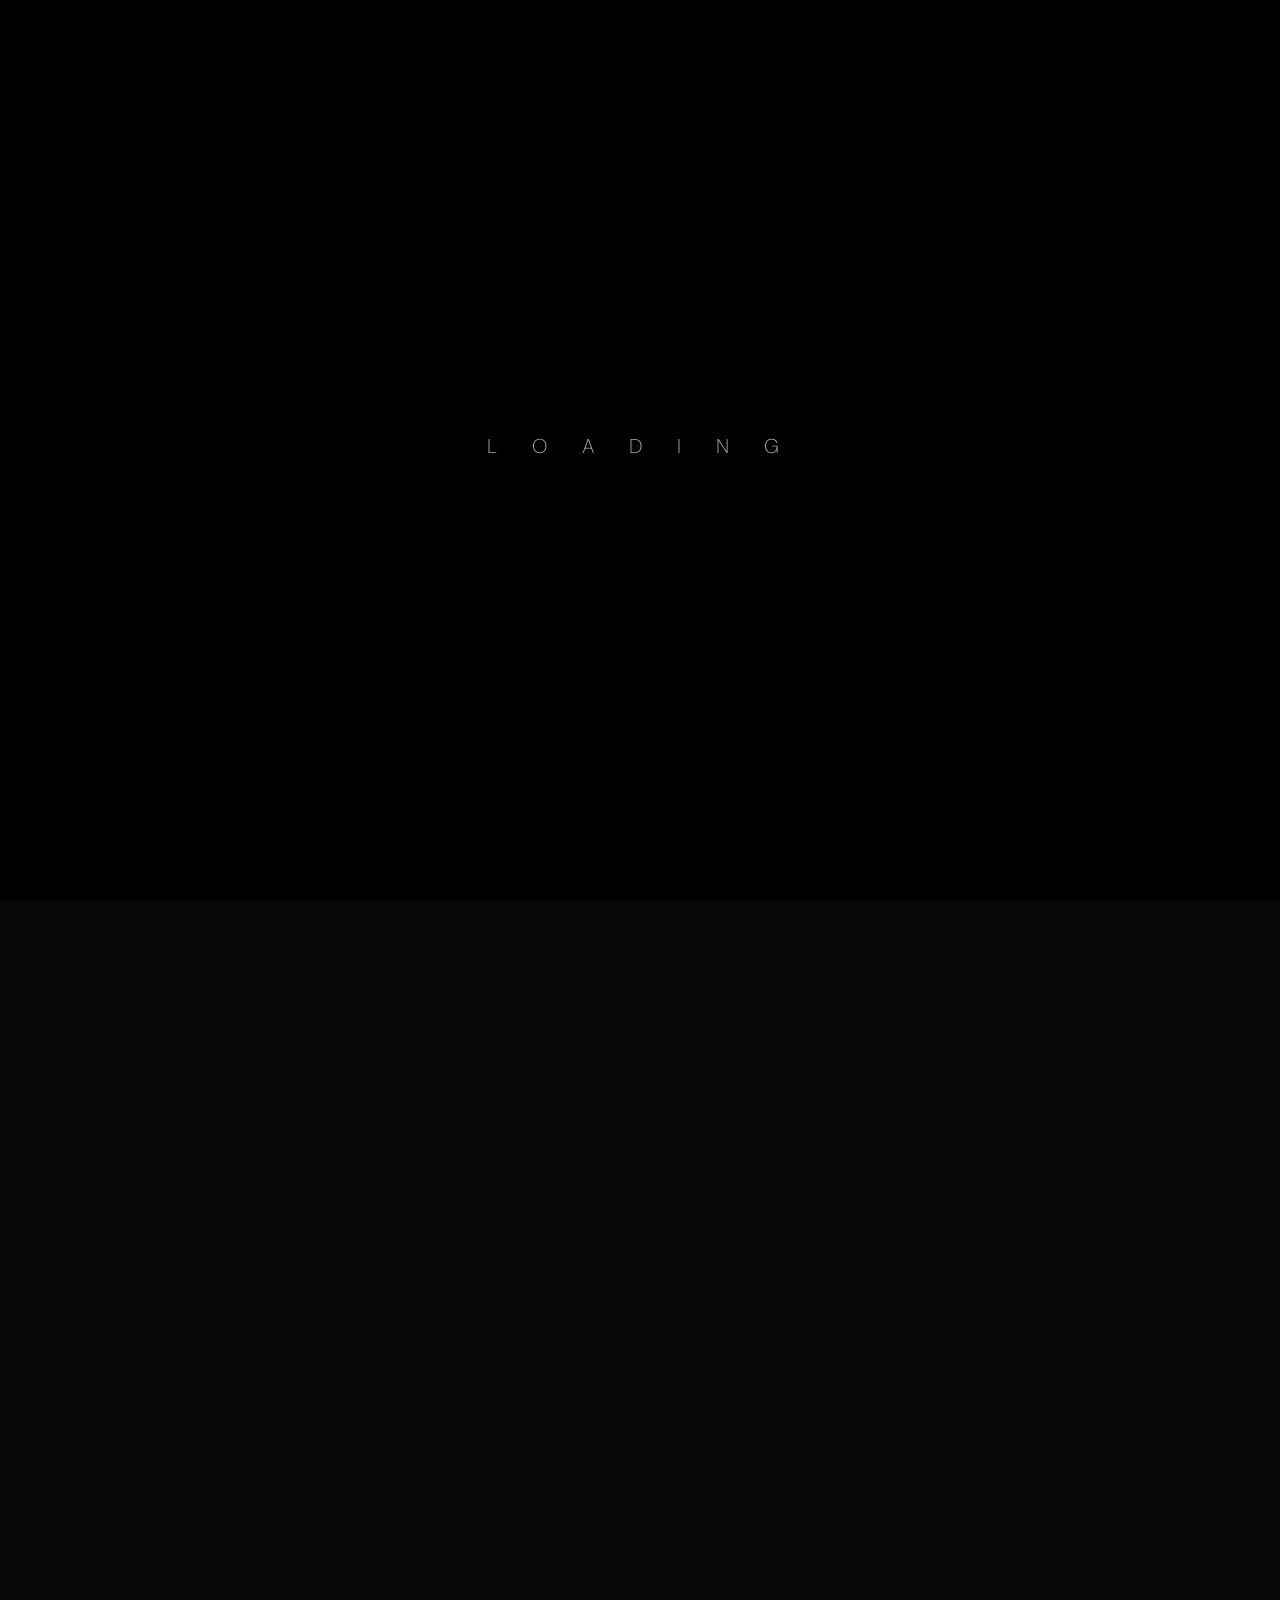
==== commit 771d7419: "fav icon" ====
--- a/index.html
+++ b/index.html
@@ -12,7 +12,7 @@
     <!-- PAGE TITLE -->
     <title>Lokesh Vanumu - Creative Personal Portfolio</title>
     <!-- FAVICON ICON -->
-    <link rel="shortcut icon" href="assets/images/favicon.png" type="image/x-icon" />
+    <link rel="shortcut icon" href="assets/images/favicon.svg" type="image/svg+xml" />
     <!-- ALL GOOGLE FONTS -->
     <link rel="preconnect" href="https://fonts.googleapis.com">
     <link rel="preconnect" href="https://fonts.gstatic.com" crossorigin>
@@ -349,4 +349,4 @@
     <script src="assets/js/script.js"></script>
 </body>
 
-</html>+</html>
